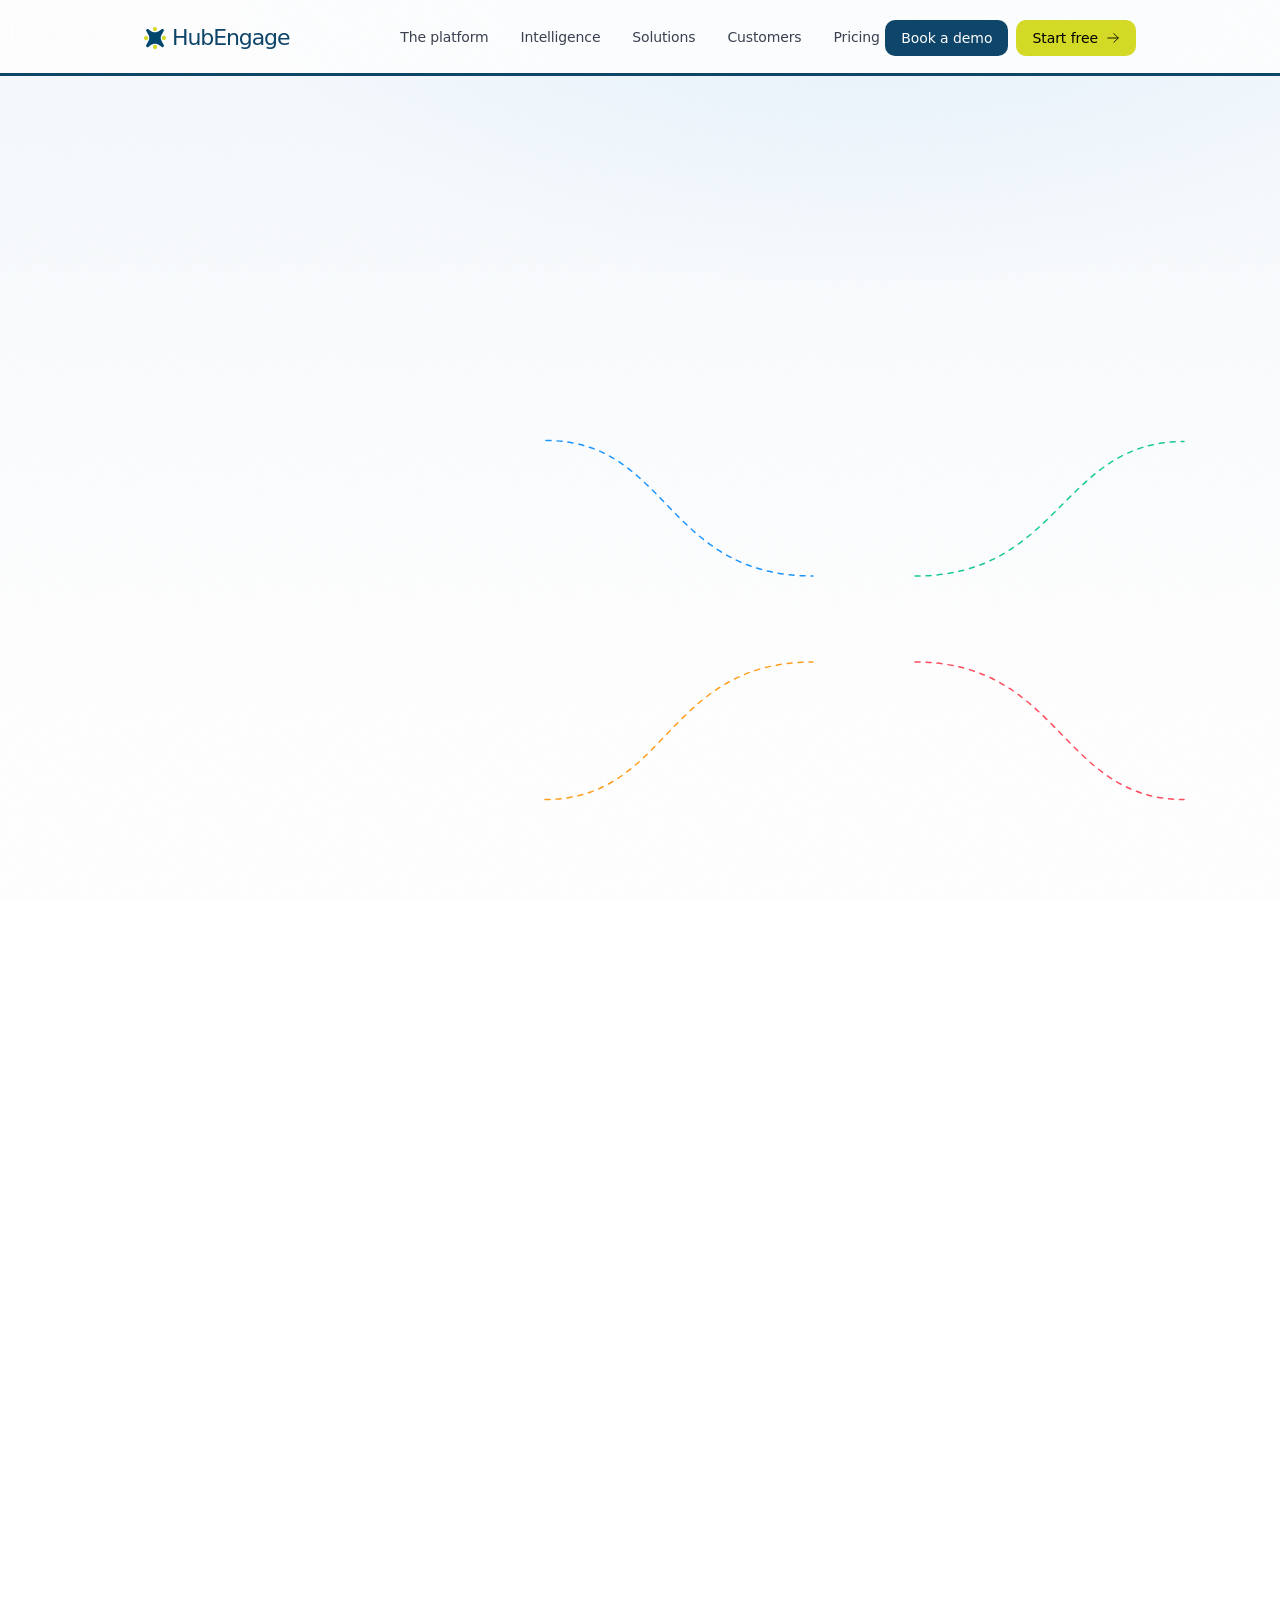
==== footer-a/index.html @ 6bcc64b7 "Make v3 the homepage; footer A/C at /footer-a and /footer-c; concept chooser moved to /concepts Co-A" ====
<!doctype html>
<html lang="en">
<head><script>document.documentElement.classList.add(innerWidth<1100||matchMedia('(prefers-reduced-motion: reduce)').matches?'narrow':'wide')</script>
<meta charset="utf-8">
<meta name="viewport" content="width=device-width, initial-scale=1">
<title>HubEngage | The workforce OS for frontline and distributed teams</title><meta name="description" content="One app for every frontline and office employee: communications, operations, knowledge and engagement, with HubEngage Intelligence doing the busywork. Free for up to 50 people."><meta property="og:title" content="HubEngage | The workforce OS for frontline and distributed teams"><meta property="og:description" content="Run and engage your workforce from one intelligent platform. Free for up to 50 people."><meta property="og:type" content="website"><meta name="theme-color" content="#0E456A">
<style>
:root{--ez:cubic-bezier(.2,.7,.15,1);--ink:#171a21;--mut:rgba(24,24,24,.5)}
*,*::before,*::after{box-sizing:border-box}
html{scroll-padding-top:0}
html.lenis,html.lenis body{height:auto}
.lenis.lenis-stopped{overflow:hidden}
body{margin:0;background:#fff;color:#000;font-family:Inter,system-ui,-apple-system,"Segoe UI",sans-serif;-webkit-font-smoothing:antialiased;overflow-x:clip}
img{display:block}a{color:inherit;text-decoration:none}button{font:inherit;color:inherit;border:0;background:none;cursor:pointer;padding:0}
p,h1,h2,h3,h4{margin:0}
.page{width:1728px;transform-origin:0 0;position:relative}
.sec{position:relative;width:1728px;overflow:hidden}
.abs{position:absolute}
.row{display:flex;align-items:center}.g10{gap:10px}
.flowsec{display:flex;flex-direction:column;align-items:center}
.cstack{display:flex;flex-direction:column;align-items:center;text-align:center;gap:20px}
.h60{font-size:60px;line-height:1.2;font-weight:500;letter-spacing:0}
.h48{font-size:48px;line-height:1.2;font-weight:500;text-align:center}
.h36{font-size:36px;line-height:1.2;font-weight:500;color:var(--ink)}
.h32{font-size:32px;line-height:1.2;font-weight:500;color:#fff}
.h24{font-size:24px;line-height:1.2;font-weight:500;color:var(--ink)}
.b16{font-size:16px;line-height:1.5}
.mut{color:var(--mut)}
.chip{display:inline-flex;align-items:center;gap:8px;height:28px;padding:4px 14px;border-radius:100px;background:#fff;border:.5px solid #dedede;font-size:16px;font-weight:500;line-height:1.2;color:#0079fb;white-space:nowrap}
.btn-lime{display:inline-flex;align-items:center;gap:8px;padding:10px 14px;border-radius:10px;font-size:16px;line-height:1.5;color:#000;background-image:linear-gradient(116.77deg,#d5db26 21.13%,#edf092 52.14%,#d5db26 124.01%);background-size:200% 100%;background-position:0 0;transition:background-position .6s var(--ez),transform .3s var(--ez),box-shadow .3s}
.btn-lime:hover{background-position:100% 0;transform:translateY(-2px);box-shadow:0 10px 24px rgba(160,165,0,.28)}
.btn-lime img{transition:transform .35s var(--ez)}.btn-lime:hover img,.btn-blue:hover img{transform:translateX(4px)}
.btn-ghost{display:inline-flex;align-items:center;justify-content:center;padding:10px 14px;border-radius:10px;border:.5px solid #0079fb;color:#0079fb;font-size:16px;line-height:1.5;background-image:linear-gradient(233deg,rgba(161,206,255,.1) 3.27%,rgba(0,121,251,.1) 51.23%,rgba(161,206,255,.1) 144.96%),linear-gradient(#fff,#fff);transition:transform .3s var(--ez),box-shadow .3s}
.btn-ghost:hover{transform:translateY(-2px);box-shadow:0 10px 24px rgba(0,121,251,.15)}
.btn-blue{display:inline-flex;align-items:center;gap:8px;padding:10px 14px;border-radius:10px;color:#fff;font-size:16px;line-height:1.5;background-image:linear-gradient(220.97deg,#a1ceff 3.27%,#0079fb 51.23%,#a1ceff 144.96%);background-size:160% 160%;transition:background-position .6s var(--ez),transform .3s var(--ez)}
.btn-blue:hover{background-position:100% 0;transform:translateY(-2px)}
.btn-ghost2{display:inline-flex;align-items:center;justify-content:center;padding:10px 14px;border-radius:10px;border:.5px solid #0079fb;color:#2157f5;font-size:16px;line-height:1;background-image:linear-gradient(223deg,rgba(161,206,255,.1) 3.27%,rgba(0,121,251,.1) 51.23%,rgba(161,206,255,.1) 144.96%),linear-gradient(#fff,#fff);transition:transform .3s var(--ez)}
.btn-ghost2:hover{transform:translateY(-2px)}
/* nav */
.nav{position:fixed;left:0;top:0;width:1728px;height:104px;display:flex;align-items:center;justify-content:space-between;padding:30px 40px;border-bottom:.5px solid rgba(0,0,0,.5);z-index:100;transition:background .4s,backdrop-filter .4s,height .4s var(--ez),padding .4s var(--ez)}
.nav.scrolled{background:rgba(251,252,253,.82);backdrop-filter:blur(14px);-webkit-backdrop-filter:blur(14px);height:84px;padding:20px 40px;border-bottom-color:rgba(0,0,0,.12)}
.brand{display:flex;align-items:center;gap:5.1px;width:204px}.brand span{font-size:30.588px;font-weight:500;letter-spacing:-1.53px;line-height:1}
.navlinks{display:flex;gap:40px;font-size:16px;font-weight:500;line-height:1.2;color:#181818}
.navlinks a{position:relative}.navlinks a::after{content:"";position:absolute;left:0;right:0;bottom:-6px;height:1.5px;background:#0079fb;transform:scaleX(0);transform-origin:right;transition:transform .4s var(--ez)}
.navlinks a:hover::after{transform:scaleX(1);transform-origin:left}
.navbtns{display:flex;gap:10px}
.navbtns .btn-ghost{background-image:linear-gradient(245deg,rgba(161,206,255,.1) 3.27%,rgba(0,121,251,.1) 51.23%,rgba(161,206,255,.1) 144.96%),linear-gradient(#fff,#fff)}
/* hero */
.hero-copy{position:absolute;left:50%;top:160px;width:981px;transform:translateX(calc(-50% + .5px));display:flex;flex-direction:column;align-items:center;text-align:center;gap:10px}
.hero-copy .h60{margin-top:30px;width:981px}
.hero-copy .b16{margin-top:10px}
.hc{position:absolute;width:175.157px;height:213.736px;display:flex;align-items:center;justify-content:center;will-change:transform}
.hc.tw{display:flex}
.hc>*{transform:rotate(var(--r))}
.pcard{position:relative;width:168px;height:208px;border-radius:20px;overflow:hidden;box-shadow:0 14px 34px rgba(20,40,80,.12)}
.pcard .cover{position:absolute;inset:0;width:100%;height:100%;object-fit:cover}
.pcard.cut img{position:absolute;bottom:0;max-width:none}
.hc:not(.pw):not(.tw){width:auto;height:auto}
.hc:not(.pw):not(.tw)>*{transform:none}
.tcard{position:relative;display:flex;align-items:center;gap:9.994px;padding:10px 16px 10px 10px;border-radius:14px;background:#fff;border:1px solid #efefef;box-shadow:0 10px 24px rgba(20,40,80,.06);white-space:nowrap}
.ti{width:36px;height:36px;border-radius:10px;display:grid;place-items:center;flex:none}.ti.big{width:41.93px;height:41.92px;border-radius:11.65px}
.tt{display:flex;flex-direction:column;gap:10px;line-height:1}.tt b{font-size:14px;font-weight:400;color:#171a21}.tt small{font-size:12px;color:#5f6878}
.ell{opacity:.95}
/* hero load + float */
.hc{opacity:0;translate:0 60px}
.loaded .hc{opacity:1;translate:0 0;transition:opacity .9s var(--ez) calc(.35s + var(--i)*.06s),translate 1.1s var(--ez) calc(.35s + var(--i)*.06s)}
.hc>*{animation:bob 6s ease-in-out infinite;animation-delay:calc(var(--i)*-.7s)}
@keyframes bob{50%{translate:0 -8px}}
[data-anim="stagger"]>*{opacity:0;translate:0 26px;transition:opacity .9s var(--ez),translate .9s var(--ez)}
[data-anim="stagger"].in>*{opacity:1;translate:0 0}
[data-anim="stagger"].in>*:nth-child(2){transition-delay:.08s}[data-anim="stagger"].in>*:nth-child(3){transition-delay:.16s}[data-anim="stagger"].in>*:nth-child(4){transition-delay:.24s}
[data-anim="cards"]>*{opacity:0;translate:0 40px;transition:opacity .9s var(--ez),translate .9s var(--ez),transform .45s var(--ez),box-shadow .45s}
[data-anim="cards"].in>*{opacity:1;translate:0 0}
[data-anim="cards"].in>*:nth-child(2){transition-delay:.08s,.08s,0s,0s}[data-anim="cards"].in>*:nth-child(3){transition-delay:.16s,.16s,0s,0s}[data-anim="cards"].in>*:nth-child(4){transition-delay:.24s,.24s,0s,0s}
/* connect */
.ctr-copy{position:absolute;left:50%;transform:translateX(-50%);display:flex;flex-direction:column;align-items:center;text-align:center;gap:20px}
.ctr-copy .chip{font-weight:400}
.plines{position:absolute;inset:0;overflow:visible}
.pl{fill:none;stroke-width:1.5;stroke-dasharray:5 6;stroke-linecap:round;opacity:0;transition:opacity .6s}
#pillars.in .pl{opacity:.9;animation:flow 1.2s linear infinite}
@keyframes flow{to{stroke-dashoffset:-22}}
.core{position:absolute;opacity:0;transform:scale(.6) rotate(-120deg);transition:opacity .8s var(--ez),transform 1.4s var(--ez)}
#pillars.in .core{opacity:1;transform:none}
.core::after{content:"";position:absolute;left:50%;top:50%;width:150px;height:150px;margin:-75px;border-radius:32px;box-shadow:0 0 0 0 rgba(0,121,251,.35);animation:ping 2.6s ease-out infinite 1.4s}
@keyframes ping{0%{box-shadow:0 0 0 0 rgba(0,121,251,.35)}100%{box-shadow:0 0 0 60px rgba(0,121,251,0)}}
.pill-row{position:absolute;display:flex;align-items:center;opacity:0;transition:opacity .8s var(--ez),transform 1s var(--ez)}
.pill-row[data-side="l"]{transform:translateX(160px) scale(.9)}.pill-row[data-side="r"]{transform:translateX(-160px) scale(.9)}
#pillars.in .pill-row{opacity:1;transform:none}
#pillars.in .pill-row:nth-of-type(2){transition-delay:.5s}#pillars.in .pill-row:nth-of-type(3){transition-delay:.6s}#pillars.in .pill-row:nth-of-type(4){transition-delay:.7s}#pillars.in .pill-row:nth-of-type(5){transition-delay:.8s}
.pcard2{width:400px;display:flex;gap:20px;align-items:center;padding:20px;border-radius:20px;background:#fff;border:1px solid;transition:transform .4s var(--ez),box-shadow .4s}
.pcard2:hover{transform:translateY(-4px);box-shadow:0 18px 40px rgba(20,40,80,.1)}
.pi{width:64px;height:64px;border-radius:17.78px;display:grid;place-items:center;flex:none}
.ptx{display:flex;flex-direction:column;gap:10px}.ptx b{font-size:24px;font-weight:500;line-height:1.2;color:#000}.ptx small{font-size:16px;line-height:1.5;color:var(--mut)}
.tab{display:block;width:2px;height:13px;border-radius:0 10px 10px 0}.tab.l{border-radius:10px 0 0 10px}
/* logos */
.trust-t{text-align:center;font-family:Inter,sans-serif;font-size:15px;line-height:22.5px;color:#5f6878}
.lmask{position:absolute;left:0;top:51px;width:1728px;height:48px;-webkit-mask-size:100% 48px;mask-size:100% 48px;-webkit-mask-repeat:no-repeat;mask-repeat:no-repeat;overflow:hidden}
.ltrack{display:flex;width:max-content;animation:mq 50s linear infinite}
.lmask:hover .ltrack{animation-play-state:paused}
.lset{display:flex;align-items:center;gap:80px;padding-right:80px;height:48px}
.lset>img{flex:none;max-width:none;transition:transform .3s,filter .3s}
.lset>*:hover{transform:scale(1.06)}
.utz,.mtrx{position:relative;flex:none;overflow:hidden}.utz{width:48px;height:48px}.mtrx{width:134.59px;height:32px}
.utz img,.mtrx img{position:absolute;width:auto;height:auto;max-width:none}
@keyframes mq{to{transform:translateX(-50%)}}
/* problems */
.probrow{display:flex;gap:10px;width:1648px;align-items:stretch}
.prob{flex:1 0 0;min-width:0;display:flex;flex-direction:column;gap:20px;padding:20px;border-radius:20px;border:.5px solid;overflow:hidden;background:#fff}
.prob:hover{transform:translateY(-6px);box-shadow:0 22px 44px rgba(20,40,80,.1)}
.ptop{display:flex;justify-content:space-between;align-items:center}
.pav{position:relative;width:32px;height:32px;border-radius:16px;overflow:hidden;background:#e9f5b8;box-shadow:0 0 0 1.6px #fff;flex:none}.pav img{position:absolute;max-width:none}
.hubtag{padding:4px 14px;border-radius:10px;font-size:16px;line-height:1.5}
.pq{margin-top:20px;font-size:24px;line-height:1.2;font-weight:500;color:#171a21;white-space:nowrap;overflow:hidden;text-overflow:ellipsis}
.pline{border:0;border-top:.5px solid #d9d9d9;margin:0;width:100%}
.ptoday{display:flex;flex-direction:column;gap:10px;padding:0 10px;opacity:.5}
.ptoday b,.pwith b{font-size:16px;line-height:1.2;font-weight:500}
.ptoday s{font-size:12px;line-height:1.5;color:var(--mut);text-decoration:none;background:linear-gradient(currentColor,currentColor) 0 55%/0% 1px no-repeat;transition:background-size .9s var(--ez) .6s}
.in .prob .ptoday s{background-size:100% 1px}
.pwith{display:flex;flex-direction:column;gap:10px;padding:10px;border-radius:10px;transform:translateY(10px);opacity:.6;transition:transform .8s var(--ez) .9s,opacity .8s .9s}
.in .prob .pwith{transform:none;opacity:1}
.pwith span{font-size:12px;line-height:1.5}
/* platform */
.phead{display:flex;flex-direction:column;align-items:flex-start;gap:0;height:146px;justify-content:center;width:1648px}
.htabs{display:flex;gap:10px;width:1648px;margin-top:40px}
.htab{flex:1 0 0;display:flex;flex-direction:column;align-items:flex-start;gap:10px;padding:14px;border-radius:10px;background:#fff;border:.5px solid rgba(144,151,166,.5);text-align:left;position:relative;transition:border-color .4s,box-shadow .4s,transform .3s var(--ez)}
.htab:hover{transform:translateY(-2px)}
.htab.on{border-color:var(--c);box-shadow:0 10px 26px rgba(20,40,80,.06)}
.htab .hti{position:absolute;left:14px;top:25px;width:34px;height:34px;border-radius:10px;background:#9097a6;opacity:.35;display:grid;place-items:center;transition:background .4s,opacity .4s}
.htab.on .hti{background:var(--c);opacity:1}
.htt{display:flex;flex-direction:column;gap:8px;margin-left:58px}.htt b{font-size:24px;font-weight:500;line-height:1.2;color:#171a21}.htt small{font-size:16px;font-weight:500;line-height:1.2;color:#9097a6}
.htab.on small{color:#5f6878}
.hbar{display:block;width:100%;height:3px;border-radius:2px;background:#e4e9f0;overflow:hidden}.hbar i{display:block;height:100%;width:0;background:var(--c);border-radius:2px}
.hpanels{position:relative;width:1648px;height:646px;margin-top:40px}
.hpanel{position:absolute;inset:0;display:flex;align-items:center;padding:0 60px;opacity:0;visibility:hidden;transition:opacity .6s var(--ez),visibility 0s .6s}
.hpanel.on{opacity:1;visibility:visible;transition-delay:0s}
.hleft{flex:1 0 0;display:flex;flex-direction:column;gap:20px;align-items:flex-start}
.hpanel.on .hleft>*{animation:up .7s var(--ez) both}.hpanel.on .hleft>*:nth-child(2){animation-delay:.05s}.hpanel.on .hleft>*:nth-child(3){animation-delay:.1s}.hpanel.on .hleft>*:nth-child(4){animation-delay:.15s}.hpanel.on .hleft>*:nth-child(5){animation-delay:.2s}.hpanel.on .hleft>*:nth-child(6){animation-delay:.25s}
@keyframes up{from{opacity:0;transform:translateY(16px)}}
.hbig{width:56px;height:56px;border-radius:16px;display:grid;place-items:center}
.hpills{display:flex;flex-wrap:wrap;gap:10px;padding:5px 0;width:100%}
.hpills span{padding:6px 12px;border-radius:30px;background:var(--pb,#e3f3fe);color:var(--pc,#307cb5);font-size:16px;line-height:1.5}
.hpills.white span{background:#fff;color:#1faf5a}
.hstat{display:flex;align-items:baseline;gap:10px;padding-top:10.7px}.hstat b{font-size:36px;font-weight:500;line-height:1.2;color:#171a21}.hstat b+b{margin-left:-10px}.hstat span{font-size:16px;color:#5f6878}
.hright{position:relative;width:780px;height:646px;border-radius:24px;background:#ebf6fe;display:flex;align-items:center;justify-content:center;padding:22px}
.hpanel.on .sched{animation:rise .8s var(--ez) both .1s}
@keyframes rise{from{opacity:0;transform:translateY(24px) scale(.98)}}
.sched{position:relative;width:722px;height:494px;border-radius:20px;background:#fff;box-shadow:0 0 0 1px #e6e8ef,0 30px 80px rgba(16,26,77,.14);overflow:hidden;font-family:Inter,sans-serif}
.sh-top{position:absolute;left:20.9px;right:20.9px;top:20.9px;display:flex;justify-content:space-between;align-items:center}
.sh-top b{font-size:15.2px;font-weight:500;color:#181818}.sh-top span{display:flex;gap:5.7px}
.sh-top em,.sched em{font-style:normal;font-size:10.5px;font-weight:500;line-height:14.1px;padding:2px 9.5px 2.8px;border-radius:20px}
.sh-days{position:absolute;left:20.9px;right:20.9px;top:59.57px;height:15px;font-size:10.5px;font-weight:500;color:#6b7080}
.sh-days span{position:absolute;top:0}
.sh-rows{position:absolute;left:20.9px;right:20.9px;top:86.12px;display:flex;flex-direction:column;gap:5.7px}
.sh-row{position:relative;height:30.4px}
.who{position:absolute;left:3.8px;top:2.85px;display:flex;align-items:center;gap:7.6px;font-size:11.4px;font-weight:500;color:#181818}
.wav{position:relative;width:22.8px;height:22.8px;border-radius:11.4px;overflow:hidden;background:#e6ecff;box-shadow:0 0 0 2px #fff;flex:none}.wav img{position:absolute;max-width:none}
.wav.big{width:34px;height:34px;border-radius:17px}
.sh-row i{position:absolute;top:.95px;height:28.5px;display:flex;align-items:center;padding:0 8.55px 0 8.4px;font-style:normal;font-size:10.5px;font-weight:500;color:#1c49d8;background:rgba(33,87,245,.12);border-left:3px solid #3aa6f5;border-radius:8px;transform-origin:left;transition:transform .7s var(--ez),opacity .5s}
.sh-row i.open{background:rgba(255,122,47,.07);border:1px dashed #ff7a2f;color:#ff7a2f;padding:0 8.5px}
.sh-row i.leave{background:#f4f5f9;border-left-color:#c9ccd6;color:#6b7080}
.hpanel.on .sh-row i{animation:grow .7s var(--ez) both}
.hpanel.on .sh-row:nth-child(2) i{animation-delay:.08s}.hpanel.on .sh-row:nth-child(3) i{animation-delay:.16s}.hpanel.on .sh-row:nth-child(4) i{animation-delay:.24s}.hpanel.on .sh-row:nth-child(5) i{animation-delay:.32s}
@keyframes grow{from{transform:scaleX(0);opacity:0}}
.sh-row i.open{animation:grow .7s var(--ez) both .2s,blink 1.6s ease-in-out infinite 1s!important}
@keyframes blink{50%{background:rgba(255,122,47,.18)}}
.sh-bottom{position:absolute;left:21px;right:21px;top:283px;bottom:15px;display:grid;grid-template-columns:1.25fr 1fr;gap:14px}
.sug{position:relative;border-radius:14px;padding:13.3px 15.2px;background:linear-gradient(143.57deg,#2f96e8 0%,#3aa6f5 50%);color:#fff;overflow:hidden}
.sug::after{content:"";position:absolute;right:-60px;top:-60px;width:180px;height:180px;border-radius:50%;background:radial-gradient(circle,rgba(213,219,38,.45),transparent 70%);animation:glow 4s ease-in-out infinite}
@keyframes glow{50%{transform:translate(-20px,20px) scale(1.2)}}
.sug-t{display:flex;align-items:center;gap:5.7px;font-size:11.4px;font-weight:500;line-height:15.39px;color:#d5db26}
.sug-b{margin-top:8.7px;font-size:13.3px;font-weight:500;line-height:17.29px;letter-spacing:-.133px;white-space:nowrap}
.sug-btn{display:inline-flex;margin-top:9.65px;padding:6px 14px;border-radius:10px;font-family:Inter,sans-serif;font-size:12px;line-height:1.5;color:#000;background-image:linear-gradient(119.8deg,#d5db26 21.13%,#edf092 52.14%,#d5db26 124.01%)}
.tasks{border-radius:14px;box-shadow:inset 0 0 0 1px #e6e8ef;padding:11.4px 13.3px;display:flex;flex-direction:column;gap:7.3px}
.tasks>p{font-size:11.4px;line-height:15.39px;color:#6b7080;margin-bottom:0}
.tk{display:flex;align-items:center;gap:9.5px;background:#f7f8fb;border-radius:12px;padding:8.6px 11.4px 9.6px;font-size:11.4px;line-height:15.39px;color:#181818}
.tk+.tk{margin-top:5.7px}
.tk.done s{color:#6b7080}
.tcb{width:15.2px;height:15.2px;border-radius:5px;background:#2f96e8;display:grid;place-items:center;flex:none}.tcb.off{background:none;box-shadow:inset 0 0 0 1.5px #c9ccd6}
.ftoast{position:absolute;left:-80px;bottom:101.75px;display:flex;align-items:center;gap:12px;padding:12px 18px 12px 12px;border-radius:16px;background:#fff;box-shadow:0 0 0 1px #e6e8ef,0 18px 40px rgba(16,26,77,.16);font-family:Inter,sans-serif;z-index:3;animation:bob 5s ease-in-out infinite}
.hpanel.on .ftoast{animation:pop .7s var(--ez) both .5s,bob 5s ease-in-out infinite 1.2s}
@keyframes pop{from{opacity:0;transform:translateY(16px) scale(.9)}}
.fav{position:relative;width:40px;height:40px;border-radius:20px;overflow:hidden;background:#eef3f8;box-shadow:0 0 0 2px #fff;flex:none}.fav img{position:absolute;max-width:none}
.ftoast b{display:block;font-size:14px;font-weight:500;line-height:21px;letter-spacing:-.14px;color:#181818}.ftoast small{display:flex;align-items:center;gap:6px;margin-top:3px;font-size:11.5px;line-height:17.25px;color:#6b7080;min-width:156px}.ftoast small i{width:6px;height:6px;border-radius:2px;background:#3aa6f5}
/* mock extras */
.sched.m{padding:20.9px}.sched.m .sh-top{position:static;margin-bottom:14px}
.mgrid2{display:grid;grid-template-columns:1.25fr 1fr;gap:14px;height:calc(100% - 38px)}
.mcol{display:flex;flex-direction:column;gap:8px;min-width:0}
.mlab{font-size:11px;color:#6b7080;margin-top:4px}.mnote{font-size:11px;color:#6b7080}
.mchips{display:flex;flex-wrap:wrap;gap:6px}.mchips span{font-size:11.5px;padding:5px 10px;border-radius:8px;background:#f4f5f9;color:#3a3f4b}.mchips span.on{background:#181818;color:#fff}
.mchips.tg span.on{background:#e7f7ee;color:#128a45}
.mbox{border-radius:12px;box-shadow:inset 0 0 0 1px #e6e8ef;padding:12px;font-size:12px}.mbox b{font-size:13.5px;font-weight:500}.mbox p{margin:6px 0 8px;color:#3a3f4b;line-height:1.45}
.mai{font-size:11px;color:#2f96e8;background:#eef2ff;padding:5px 9px;border-radius:7px;display:inline-block}
.mphone{flex:1;border-radius:22px;background:#15171c;padding:8px}.mphone>p{color:#fff;opacity:.6;font-size:10px;padding:2px 10px 6px}
.mphone>div{background:#fff;border-radius:16px;padding:14px;display:flex;flex-direction:column;gap:8px;font-size:12px;height:calc(100% - 24px)}.mphone>div b{font-size:14.5px;font-weight:500}.mphone>div span{color:#6b7080}.mphone em{align-self:flex-start}
.mphone i{margin-top:auto;text-align:center;font-style:normal;background:#1faf5a;color:#fff;border-radius:10px;padding:9px;font-weight:500}
.mstats{display:flex;gap:18px;border-radius:12px;box-shadow:inset 0 0 0 1px #e6e8ef;padding:12px 14px}.mstats b{display:block;font-size:20px;font-weight:500}.mstats small{font-size:11px;color:#6b7080}
.msearch{display:flex;align-items:center;height:48px;border-radius:14px;box-shadow:inset 0 0 0 1.5px #ff7a2f,0 0 0 5px rgba(255,122,47,.12);padding:0 16px;font-size:15px;margin-bottom:14px}
.msearch::before{content:"⌕";margin-right:10px;color:#6b7080;font-size:18px}
.msteps{margin:8px 0 10px;padding-left:18px;font-size:12px;line-height:1.7}
.msrc{display:flex;gap:6px;flex-wrap:wrap}.msrc span{font-size:10.5px;background:rgba(255,255,255,.18);border-radius:6px;padding:3px 8px}
.mbar{height:7px;border-radius:4px;background:#eef1f5;overflow:hidden;margin:4px 0 6px}.mbar i{display:block;height:100%;background:#ff7a2f;border-radius:4px}
.mcard{border-radius:14px;box-shadow:inset 0 0 0 1px #e6e8ef;padding:12px 14px}
.pbar2{display:grid;grid-template-columns:96px 1fr 32px;align-items:center;gap:8px;font-size:11.5px;margin-top:8px}.pbar2 i{height:9px;border-radius:5px;background:#f4f5f9;overflow:hidden}.pbar2 b{display:block;height:100%;width:var(--w);border-radius:5px}
.hpanel.on .pbar2 b{animation:growx 1s var(--ez) both .3s}@keyframes growx{from{width:0}}
.pbar2 em{font-style:normal;text-align:right;font-weight:500}
.maip{margin-top:10px;font-size:11px;background:#f1ecff;color:#5b3cc4;border-radius:8px;padding:7px 9px}
.mlb{display:flex;align-items:center;gap:8px;font-size:12px;padding:5px 0}.mlb>span:first-child{width:14px;color:#6b7080}.mlb b{margin-left:auto;font-weight:500}
.mpost{display:flex;gap:10px;font-size:12px;background:#f7f8fb;border-radius:14px;padding:12px}.mpost b{font-weight:500}.mpost p{margin:4px 0 6px;color:#3a3f4b;line-height:1.45}.mpost em{font-style:normal;font-size:11px;color:#6b7080}
/* day timeline */
.pinwrap{position:relative;width:1728px}
.pinned{position:sticky;top:0;overflow:hidden}
.dtl-vp{position:absolute;left:88px;top:488px;width:1552px;height:331px;overflow:visible}
.dtl{position:absolute;left:0;top:0;display:flex;gap:24px;will-change:transform}
.dline{position:absolute;left:32px;top:277px;width:2968px;height:1px;background:#d5dee8;border-radius:2px}
.dline i{position:absolute;left:0;top:-.5px;height:2px;width:0;background:#3aa6f5;border-radius:2px}
.dit{display:flex;flex-direction:column;gap:22px;align-items:flex-start;flex:none}
.dcard{position:relative;width:480px;display:flex;flex-direction:column;gap:20px;padding:20px;border-radius:16px;background:#fff;filter:drop-shadow(0 1px 1px rgba(20,40,80,.04)) drop-shadow(0 12px 14px rgba(20,40,80,.06));opacity:.45;transform:translateY(10px) scale(.98);transition:opacity .6s var(--ez),transform .6s var(--ez)}
.dit.on .dcard{opacity:1;transform:none}
.dcard::after{content:"";position:absolute;left:27px;bottom:-7px;width:14px;height:14px;background:#fff;transform:rotate(45deg);box-shadow:-1px 1px 0 rgba(20,40,80,.04)}
.dhub{display:flex;align-items:center;gap:6px;font-size:16px;line-height:1.5;color:var(--c)}.dhub i{width:7px;height:7px;border-radius:3.5px;background:var(--c)}
.dcard .h24{margin-top:-10px}
.ddesc{font-size:16px;font-weight:500;line-height:1.2;color:#5f6878}
.dfoot{display:flex;flex-wrap:wrap;align-items:flex-start;border-top:1px solid #e4e9f0;padding-top:20px}
.dch{display:inline-flex;align-items:center;gap:4px;padding:8px;border-radius:8px;font-size:12px;line-height:1.5;white-space:nowrap}
.dch.ok{background:#e7f7ee;color:#128a45}
.dch em{font-style:normal;font-family:Inter,sans-serif;font-size:11px;line-height:13.2px;color:#5f6878}
.davs{display:flex}.dav{position:relative;width:30px;height:30px;border-radius:15px;overflow:hidden;background:#fff;box-shadow:0 0 0 2px #fff;margin-right:-8px;flex:none}.dav.last{margin-right:0}.dav img{position:absolute;max-width:none}
.dprog{display:flex;flex-direction:column;gap:7.5px;padding-top:4.5px;min-width:160px}.dprog small{font-size:12px;line-height:1.5;color:#5f6878}
.dbar{display:block;height:6px;border-radius:3px;background:#eef1f5;overflow:hidden}.dbar i{display:block;height:100%;width:0;background:#ff7a2f;border-radius:3px;transition:width 1.2s var(--ez) .3s}
.dit.on .dbar i{width:var(--w)}
.dnode{width:70px;display:flex;flex-direction:column;align-items:center;gap:12px}
.dnode span{width:40px;height:40px;border-radius:20px;display:grid;place-items:center;background:#c4d1df;transition:background .5s,box-shadow .5s,transform .5s var(--ez)}
.dit.on .dnode span{background:var(--c);box-shadow:0 0 0 6px color-mix(in srgb,var(--c) 18%,transparent);transform:scale(1.06)}
.dnode b{font-size:16px;font-weight:500;line-height:1.2;color:#171a21;white-space:nowrap}
/* intelligence */
.isteps{display:flex;align-items:stretch;gap:10px;width:1312px}
.istep{flex:1 0 0;min-width:0;display:flex;flex-direction:column;justify-content:space-between;padding:20px;border-radius:16px;background:#fff;font-family:Inter,sans-serif;box-shadow:0 0 0 1px transparent;transition:box-shadow .5s,transform .5s var(--ez)}
.istep.first{justify-content:flex-start;gap:40px}
.istep.on{box-shadow:0 0 0 1.5px #b7a6f2,0 18px 40px rgba(139,92,246,.18);transform:translateY(-6px)}
.itop{display:flex;flex-direction:column}
.ihead{display:flex;align-items:center;gap:20px}.iic{width:36px;height:36px;border-radius:10.5px;background:#f1ecff;display:grid;place-items:center;transition:background .4s}
.istep.on .iic{background:#8b5cf6}.istep.on .iic img{filter:brightness(0) invert(1)}
.ihead b{font-size:22px;font-weight:500;line-height:33px;letter-spacing:-.44px;color:#171a21}
.itop p{font-size:14.5px;line-height:21.75px;color:#5f6878;white-space:nowrap}
.iex{align-self:flex-start;padding:6px 9px;border-radius:8px;background:#f4f6c8;font-size:14px;font-weight:500;line-height:18.75px;color:#171a21;transition:background .4s,transform .4s var(--ez)}
.iex.wide{align-self:stretch;padding-right:38.16px}
.istep.on .iex{background:#d5db26;transform:scale(1.03)}
.iarr{align-self:center;flex:none;transition:transform .4s var(--ez)}.iarr.on{animation:nudge .8s var(--ez)}
@keyframes nudge{50%{transform:translateX(6px)}}
/* two ways */
.twowrap{position:absolute;left:40px;top:50%;width:1648px;transform:translateY(calc(-50% + .5px));display:flex;flex-direction:column}
.way{position:relative;width:814px;height:600px;border-radius:20px;overflow:hidden}
.cons-orb{position:absolute;width:628.1px;height:628.1px;display:flex;align-items:center;justify-content:center}
.cons-rot{position:relative;width:585.14px;height:585.14px;transform:rotate(-4.38deg)}
.cons-rot>*{position:absolute}
.ring{max-width:none;animation:breathe 6s ease-in-out infinite}.r2{animation-delay:-1.5s}.r3{animation-delay:-3s}.r4{animation-delay:-4.5s}
@keyframes breathe{50%{transform:scale(1.03)}}
.ccore{animation:spin 30s linear infinite}@keyframes spin{to{transform:rotate(360deg)}}
.cchip{display:flex;align-items:center;justify-content:center}
.cchip>span{display:flex;align-items:center;gap:4px;padding:4px 10px;border-radius:100px;background:#fff;border:.5px solid #dedede;font-size:16px;line-height:1.5;white-space:nowrap;transform:rotate(var(--r));animation:bob 5s ease-in-out infinite;animation-delay:var(--d)}
.cchip img{flex:none}
#wcons:hover .cchip>span{animation-duration:2.4s}
.wcopy{position:absolute;left:30px;top:30px;height:540px;display:flex;flex-direction:column;justify-content:space-between;z-index:2}
.wcopy>div{display:flex;flex-direction:column;align-items:flex-start;gap:20px}.wcopy>div:last-child{gap:40px}
.wpill{padding:4px 10px;border-radius:100px;background:#fff;border:.5px solid #dedede;font-size:14px;line-height:1.5;white-space:nowrap}
.orch{position:absolute;max-width:none;animation:float2 7s ease-in-out infinite}
@keyframes float2{50%{transform:translateY(-10px)}}
.way{transition:transform .45s var(--ez),box-shadow .45s}.way:hover{transform:translateY(-6px);box-shadow:0 30px 60px rgba(20,40,80,.16)}
/* teams */
.ttabs{position:relative;display:flex;align-items:flex-start;width:1350px;padding:6px;border-radius:20px;background:#fff}
.tind{position:absolute;left:6px;top:6px;height:52px;width:193.6px;border-radius:20px;background:#e2f5ea;transition:transform .6s var(--ez),width .6s var(--ez)}
.ttb{position:relative;z-index:1;height:52px;display:flex;align-items:center;justify-content:center;gap:10px;font-size:24px;line-height:1.5;color:#525252;transition:color .4s}
.ttb img{display:none}.ttb.on img{display:block}
.ttb.on{color:#1faf5a;font-weight:500}
.tcopy{width:695px;display:flex;flex-direction:column;justify-content:center;align-items:flex-start;text-align:left;gap:40px;padding:20px;border-radius:20px}
.tswap{display:flex;flex-direction:column;gap:40px;width:655px}
.tswap.sw>*{animation:up .6s var(--ez) both}.tswap.sw>*:nth-child(2){animation-delay:.05s}.tswap.sw>*:nth-child(3){animation-delay:.1s}
.tswap .h36{color:#000}
.tp{display:flex;flex-direction:column;gap:10px;font-size:16px;line-height:1.5;color:#7f7f7f}
.timg{position:relative;width:655px;height:655px;border-radius:20px;overflow:hidden}
.tim{position:absolute;inset:0;opacity:0;transform:scale(1.04);transition:opacity .7s var(--ez),transform 1.2s var(--ez)}
.tim.on{opacity:1;transform:none}
.tim img{position:absolute;inset:0;width:100%;height:100%;object-fit:cover;max-width:none}
.tim[data-i="0"] img{inset:auto}
/* industries */
.ihead2{display:flex;flex-direction:column;align-items:flex-start;gap:10px;width:1314px}
.igrid{display:flex;flex-direction:column;gap:20px;width:1314px}
.irow{display:flex;gap:20px;height:440px}
.itile{position:relative;flex:1 0 0;min-width:0;height:100%;border-radius:20px;overflow:hidden;isolation:isolate}
.itile img{position:absolute;inset:0;width:100%;height:100%;object-fit:cover;transition:transform 1.4s var(--ez)}
.itile:hover img{transform:scale(1.06)}
.icap{position:absolute;left:0;right:0;bottom:0;padding:80px 20px 40px;display:flex;flex-direction:column;gap:10px;color:#fff;background:linear-gradient(rgba(10,20,40,0),rgba(10,20,40,.82));transition:padding .5s var(--ez)}
.itile:hover .icap{padding-bottom:52px}
.icap h3{font-size:24px;font-weight:500;line-height:1.2;letter-spacing:-.84px}.icap p{font-size:16px;line-height:1.5;opacity:.9}
/* cta */
.ctab{position:absolute;left:207px;top:0;width:1314px;height:587.8px;border-radius:36px;background:#d5db26;overflow:hidden;display:flex;align-items:center;gap:94px;padding:80px 60px}
.ctagrad{position:absolute;inset:0;background:radial-gradient(586.6px 315.6px at 100% 0%,rgba(255,255,255,.45),rgba(255,255,255,0) 60%);pointer-events:none}
.ctacopy{position:relative;width:526px;display:flex;flex-direction:column;gap:40px}
.ctacopy>div:first-child{display:flex;flex-direction:column;align-items:flex-start;gap:10px}
.cbtn{display:grid;place-items:center;white-space:nowrap;height:48px;padding:0 21.5px;border-radius:12px;background:#fff;color:#171a21;font-family:Inter,sans-serif;font-weight:500;font-size:16px;transition:transform .3s var(--ez),box-shadow .3s}
.cbtn.dark{background:#171a21;color:#fff;width:115.88px}.cbtn:not(.dark){width:143.56px}
.cbtn:hover{transform:translateY(-2px);box-shadow:0 10px 24px rgba(60,60,0,.25)}
.fan{position:relative;width:620px;height:428px;flex:none}
.fanc{position:absolute;width:230px;height:310px;border-radius:22px;overflow:hidden;box-shadow:0 20px 40px rgba(60,60,0,.25);transform:rotate(0deg) translateY(30px);opacity:0;transition:transform 1.1s var(--ez) calc(var(--i)*.06s),opacity .6s calc(var(--i)*.06s)}
.ctab.in .fanc{transform:rotate(var(--r));opacity:1}
.ctab.in .fan:hover .fanc{transform:rotate(calc(var(--r)*1.18)) translateY(-6px)}
.fanc img{position:absolute;max-width:none;height:100%}
/* footer */
.ft{position:absolute;left:0;top:688px;width:1728px;height:478.5px;padding:96px 0 36px;display:flex;flex-direction:column;align-items:center;overflow:hidden;background:radial-gradient(900px 354px at 259px 0,rgba(58,166,245,.35),rgba(58,166,245,0) 60%),radial-gradient(630px 295px at 1641px 478px,rgba(213,219,38,.12),rgba(213,219,38,0) 60%),linear-gradient(180deg,#0f2d57,#0a1e3c);font-family:Inter,sans-serif}
.ftline{position:absolute;left:0;right:0;top:0;height:1px;background:linear-gradient(90deg,rgba(255,255,255,0),rgba(255,255,255,.45),rgba(255,255,255,0))}
.ftin{width:1656px;padding:0 48px;display:flex;flex-direction:column;gap:72px}
.ftgrid{display:grid;grid-template-columns:1.1fr 2fr;gap:60px;height:230px}
.ftbrand{display:flex;flex-direction:column;gap:16px}.ftbrand b{font-family:Inter,sans-serif;font-size:24px;font-weight:500;color:#fff}
.ftlogo{width:36px;height:36px;border-radius:4.5px;background:#fff;display:grid;place-items:center}
.ftbrand>p{width:320px;font-size:16px;line-height:24px;color:#9fb3d1}
.ftform{display:flex;flex-direction:column;gap:10px;padding-top:12px}.ftform label{font-size:14px;font-weight:500;line-height:21px;color:#fff}
.ftform div{display:flex;gap:8px;width:420px}.ftform input{flex:1;height:40px;border-radius:10px;border:1px solid rgba(255,255,255,.18);background:rgba(255,255,255,.06);padding:9px 14px;font:inherit;font-size:16px;color:#fff;outline:none;transition:border-color .3s}
.ftform input:focus{border-color:#d5db26}.ftform input::placeholder{color:#757575}
.ftform button{height:40px;padding:0 16px;border-radius:10px;background:#d5db26;color:#181818;font-size:15px;font-weight:500;transition:transform .3s var(--ez)}.ftform button:hover{transform:translateY(-2px)}
.ftcols{display:flex;gap:24px}.ftcols>div{flex:1;display:flex;flex-direction:column}
.ftcols h4{font-size:14px;font-weight:500;line-height:21px;color:#8fa6c8;margin-bottom:14px}
.ftcols a{font-size:15px;line-height:22.5px;color:#dce6f5;padding:5px 0;transition:color .3s,transform .4s var(--ez)}.ftcols a:hover{color:#fff;transform:translateX(4px)}
.ftbot{display:flex;justify-content:space-between;border-top:1px solid rgba(255,255,255,.1);padding-top:24px;font-size:13px;line-height:19.5px;color:#8fa6c8}.ftbot a:hover{color:#fff}
.tap{animation:tap .45s var(--ez)}@keyframes tap{40%{transform:scale(.95)}}
@media (prefers-reduced-motion:reduce){*,*::before,*::after{animation:none!important;transition:none!important}.hc,[data-anim]>*{opacity:1!important;translate:none!important}.pinwrap{height:auto!important}}
.figma *,.figma *::before,.figma *::after{animation:none!important}.figma .pinwrap{height:auto!important}.figma .pinned{position:relative}
/* ===== soft, elegant motion ===== */
:root{--ez:cubic-bezier(.25,.8,.25,1);--soft:cubic-bezier(.33,1,.68,1)}
[data-anim="stagger"]>*{opacity:0;translate:0 14px;filter:blur(6px);transition:opacity 1.3s var(--soft),translate 1.3s var(--soft),filter 1.3s var(--soft)}
[data-anim="stagger"].in>*{opacity:1;translate:0 0;filter:blur(0)}
[data-anim="stagger"].in>*:nth-child(2){transition-delay:.12s}[data-anim="stagger"].in>*:nth-child(3){transition-delay:.24s}[data-anim="stagger"].in>*:nth-child(4){transition-delay:.36s}
[data-anim="cards"]>*{opacity:0;translate:0 18px;transition:opacity 1.3s var(--soft),translate 1.3s var(--soft),transform .7s var(--soft),box-shadow .7s var(--soft)}
[data-anim="cards"].in>*{opacity:1;translate:0 0}
[data-anim="cards"].in>*:nth-child(2){transition-delay:.1s,.1s,0s,0s}[data-anim="cards"].in>*:nth-child(3){transition-delay:.2s,.2s,0s,0s}[data-anim="cards"].in>*:nth-child(4){transition-delay:.3s,.3s,0s,0s}
.btn-lime,.btn-ghost,.btn-blue,.btn-ghost2,.cbtn{transition:transform .6s var(--soft),box-shadow .6s var(--soft),background-position .9s var(--soft)}
.btn-lime:hover,.btn-ghost:hover,.btn-blue:hover,.btn-ghost2:hover,.cbtn:hover{transform:translateY(-1px)}
.way:hover,.itile:hover .icap,.prob:hover{transform:none}
.way:hover{box-shadow:0 24px 50px rgba(20,40,80,.12)}
.itile img{transition:transform 1.8s var(--soft)}.itile:hover img{transform:scale(1.035)}
.pcard2{transition:transform .7s var(--soft),box-shadow .7s var(--soft),border-color .5s,opacity .5s}
/* ===== one continuous background ===== */
.page{background:
 radial-gradient(1100px 700px at 20% 3%,rgba(58,166,245,.10),transparent 70%),
 radial-gradient(900px 600px at 82% 6%,rgba(213,219,38,.10),transparent 70%),
 radial-gradient(1400px 900px at 50% 22%,rgba(58,166,245,.08),transparent 70%),
 radial-gradient(1200px 800px at 15% 38%,rgba(58,166,245,.07),transparent 70%),
 radial-gradient(1200px 800px at 85% 62%,rgba(58,166,245,.06),transparent 70%),
 radial-gradient(1100px 700px at 20% 80%,rgba(213,219,38,.06),transparent 70%),
 linear-gradient(180deg,#fbfcfd 0%,#f3f8fe 30%,#fbfcfd 55%,#f4f8fe 75%,#fff 100%)}
.sec,.pinned,#hstage{background:transparent}
/* ===== merged hero stage ===== */
#hstage{overflow:hidden}
.hc{will-change:transform,opacity}
.loaded .hc{transition:opacity 1.6s var(--soft) calc(.3s + var(--i)*.07s),translate 1.8s var(--soft) calc(.3s + var(--i)*.07s)}
.hc{translate:0 30px}
#xswap,.xswap{opacity:0;pointer-events:none}
#xswap.live,.xswap.live{pointer-events:auto}
.core,.xlogo{transition:none}
.core{opacity:0}
.pill-row,.xpill{transition:none;cursor:pointer}
.pl{opacity:1!important;animation:none!important}
.phint{display:inline-block;margin-top:6px;font-size:13px;color:#6b7080;letter-spacing:.01em;opacity:.9}
.pbtn:focus-visible,.xpill:focus-visible{outline:2px solid #0079fb;outline-offset:4px;border-radius:20px}
.pbtn .pcard2{position:relative}
.pbtn.sel .pcard2,.xpill.sel{box-shadow:0 22px 48px rgba(20,40,80,.14);transform:translateY(-2px)}
.pbtn.dim .pcard2{opacity:.45}.xpill.dim{filter:opacity(.45)}
.pbtn .pcard2::after,.xpill::after{content:"View problem";position:absolute;right:16px;top:14px;font-size:12px;color:#6b7080;opacity:0;transition:opacity .5s}
.pbtn:hover .pcard2::after,.xpill:hover::after{opacity:1}
.pbtn.sel .pcard2::after,.xpill.sel::after{content:"Close";opacity:1}
/* problem overlay */
.pover{position:absolute;width:404px;z-index:20;pointer-events:none}
.pover .prob{position:absolute;left:0;top:0;width:404px;opacity:0;transform:translateY(12px) scale(.98);filter:blur(6px);transition:opacity .8s var(--soft),transform .8s var(--soft),filter .8s var(--soft);box-shadow:0 30px 70px rgba(20,40,80,.16)}
.pover .prob.on{opacity:1;transform:none;filter:none;pointer-events:auto}
.pover .prob .ptoday s{background-size:100% 1px}
.pover .prob .pwith{transform:none;opacity:1}
.core img,.xlogo img{transition:opacity .8s var(--soft),transform .8s var(--soft)}
.stage-open .core img,.stage-open .xlogo img{opacity:.12;transform:scale(.92)}
/* ===== hubs autoplay ===== */
.hpanel{transition:opacity .9s var(--soft),visibility 0s .9s}
.hpanel.on .hleft>*{animation:upsoft 1.1s var(--soft) both}
.hpanel.on .sched{animation:upsoft 1.2s var(--soft) both .08s}
.hpanel.on .ftoast{animation:upsoft 1.1s var(--soft) both .5s}
.hpanel.on .sh-row i{animation:growsoft 1.1s var(--soft) both}
@keyframes upsoft{from{opacity:0;transform:translateY(10px);filter:blur(4px)}}
@keyframes growsoft{from{transform:scaleX(.2);opacity:0}}
.ftoast{animation:none}
.sh-row i.open{animation:growsoft 1.1s var(--soft) both}
.hbar i{transition:none}
/* ===== timeline: line starts at first point ===== */
.dline{left:35px!important;width:2520px!important}
.dline i{left:0;transition:none}
.dcard{transition:opacity 1s var(--soft),transform 1s var(--soft)}
.dnode span{transition:background .8s var(--soft),box-shadow .8s var(--soft),transform .8s var(--soft)}
.dit.on .dnode span{transform:none}
/* ===== teams: colored tabs ===== */
.ttb{display:flex;align-items:center;gap:10px;color:#525252}
.ttb svg{color:#9aa1ad;transition:color .6s var(--soft)}
.ttb.on{color:var(--c);font-weight:500}.ttb.on svg{color:var(--c)}
.tind{transition:transform .8s var(--soft),width .8s var(--soft),background .8s var(--soft)!important}
.hpills.white span{color:var(--tc,#1faf5a);background:color-mix(in srgb,var(--tc,#1faf5a) 10%,#fff);transition:color .6s,background .6s}
.tswap.sw>*{animation:upsoft 1s var(--soft) both}
.tim{transition:opacity 1.1s var(--soft),transform 1.6s var(--soft)!important}
/* cta fan softer */
.fanc{transition:transform 1.6s var(--soft) calc(var(--i)*.08s),opacity 1s calc(var(--i)*.08s)!important}
.figma *,.figma *::before,.figma *::after{animation:none!important;transition:none!important}
/* ===== round 4 ===== */
:root{--soft:cubic-bezier(.3,.9,.3,1)}
body{overflow-x:clip}
.nav{zoom:var(--z,1)}
/* eyebrow → heading → lead: tighter, proportional */
.cstack{gap:14px!important}
.cstack>.cstack{gap:14px!important}
.phead .row{margin-top:14px!important}
.ctr-copy,.xswap{gap:14px!important}
.ihead2{gap:14px!important}
.h48+.b16,.h48+p{margin-top:2px}
/* hero canvas centred in a screen-tall stage */
#hstage{height:100vh}
.hcv{position:absolute;left:0;width:1728px}
/* real HubEngage logo core */
.lgx{position:relative;width:508px;height:508px}
.lgx .rg{position:absolute;border-radius:50%;border:1px solid rgba(58,130,245,.32)}
.lgx .r1{inset:0}.lgx .r2{inset:58px;border-color:rgba(58,130,245,.26)}.lgx .r3{inset:116px;border-color:rgba(58,130,245,.2);background:radial-gradient(circle,rgba(58,166,245,.16),rgba(58,166,245,0) 70%)}
.lgt{position:absolute;left:50%;top:50%;width:196px;height:196px;margin:-98px;border-radius:46px;display:grid;place-items:center;transition:transform .9s var(--soft),opacity .9s var(--soft)}
.lgt img{width:104px;height:104px}
.lg-color .lgt{background:#fff;box-shadow:0 0 0 1px #e3ecfb,0 30px 80px rgba(33,87,245,.22),0 0 120px rgba(58,166,245,.25)}
.lg-white .lgt{background:linear-gradient(150deg,#5fa9ff 0%,#2f6ff0 100%);box-shadow:0 30px 80px rgba(33,87,245,.35),0 0 120px rgba(58,166,245,.35)}
.lg-white .lgt img{filter:brightness(0) invert(1)}
.stage-open .lgt{opacity:.14;transform:scale(.92)}
.stage-open .lgx .rg{opacity:.4}
/* logos marquee: seamless */
.ltrack{animation:mq 60s linear infinite}
/* hubs */
.hpanel{transition:opacity 1s var(--soft),visibility 0s 1s}
/* timeline: centred, dots above line */
.dstage{display:flex!important;align-items:center;justify-content:center;padding-top:84px;height:100vh}
.dcv{position:relative;width:1728px;height:660px;flex:none}
.dcv>.cstack{margin:0 auto}
.dcv .dtl-vp{top:308px}
.dit{position:relative;z-index:1}
.dline{z-index:0}
.dnode{position:relative;z-index:2}
.dnode span{position:relative;z-index:2;box-shadow:0 0 0 5px #f6f9fe}
.dit.on .dnode span{box-shadow:0 0 0 5px #f6f9fe,0 0 0 10px color-mix(in srgb,var(--c) 16%,transparent)}
.dcard{transition:opacity 1.2s var(--soft),transform 1.2s var(--soft)}
.dcard{transform:translateY(14px) scale(.985)}
.dit.on .dcard{transform:none}
/* two ways: orchestrate art no longer cut */
.orch{transform:translateY(-34px);-webkit-mask-image:linear-gradient(#000 74%,transparent 98%);mask-image:linear-gradient(#000 74%,transparent 98%)}
/* CTA: dealt like playing cards, no hover */
.fanc{transform:translate(var(--sx),var(--sy)) rotate(0deg) scale(.96)!important;opacity:0;transition:transform 1.8s var(--soft) calc(.15s + var(--i)*.11s),opacity .9s var(--soft) calc(.15s + var(--i)*.11s)!important}
.ctab.in .fanc{transform:translate(0,0) rotate(var(--r)) scale(1)!important;opacity:1}
.ctab.in .fan:hover .fanc{transform:translate(0,0) rotate(var(--r)) scale(1)!important}
/* calmer hovers */
.pcard2:hover,.htab:hover,.istep:hover{transform:none!important}
/* modal */
.mdl{position:fixed;inset:0;z-index:999;display:grid;place-items:center;padding:24px;background:rgba(10,20,40,.38);backdrop-filter:blur(6px);-webkit-backdrop-filter:blur(6px);opacity:0;visibility:hidden;transition:opacity .5s var(--soft),visibility 0s .5s;font-family:Inter,system-ui,sans-serif}
.mdl.on{opacity:1;visibility:visible;transition-delay:0s}
.mbx{position:relative;width:min(460px,100%);background:#fff;border-radius:20px;padding:32px;box-shadow:0 40px 100px rgba(10,20,40,.25);transform:translateY(14px) scale(.98);transition:transform .6s var(--soft)}
.mdl.on .mbx{transform:none}
.mbx h3{margin:0 0 6px;font-size:26px;font-weight:500;letter-spacing:-.02em;color:#171a21}
.mbx>p{margin:0 0 22px;font-size:15px;line-height:1.5;color:#5f6878}
.mbx label{display:block;font-size:13px;color:#5f6878;margin:12px 0 6px}
.mbx input,.mbx select{width:100%;height:46px;border-radius:12px;border:1px solid #dfe5ee;padding:0 14px;font:inherit;font-size:15px;color:#171a21;background:#fff;outline:none;transition:border-color .3s}
.mbx input:focus,.mbx select:focus{border-color:#3aa6f5}
.mbx .msub{margin-top:22px;width:100%;height:48px;border:0;border-radius:12px;font:inherit;font-size:16px;cursor:pointer;color:#000;background-image:linear-gradient(116.77deg,#d5db26 21.13%,#edf092 52.14%,#d5db26 124.01%)}
.mbx .mx{position:absolute;right:16px;top:16px;width:34px;height:34px;border-radius:50%;border:0;background:#f2f4f8;cursor:pointer;font-size:18px;color:#5f6878}
.mbx .mok{display:none;text-align:center;padding:12px 0}
.mbx.done form{display:none}.mbx.done .mok{display:block}
.mok b{display:grid;place-items:center;width:56px;height:56px;margin:0 auto 14px;border-radius:50%;background:#e7f7ee;color:#128a45;font-size:26px}
.ftform.done div{display:none}.ftform .fok{display:none;color:#d5db26;font-size:15px;padding-top:6px}.ftform.done .fok{display:block}
/* ===== shared section styles (subtle lavender, integrated) ===== */
.iwrap{width:1440px;margin:0 auto}
.ihd{display:flex;flex-direction:column;gap:14px;align-items:flex-start}
.ihd.c{align-items:center;text-align:center}
.ihd .h48{letter-spacing:-.02em}
.ihd.split{flex-direction:row;justify-content:space-between;align-items:flex-end}.ihd.split>div{display:flex;flex-direction:column;gap:14px;align-items:flex-start}.ihd.split .h48{text-align:left}
.ihd .b16{max-width:520px;font-size:17px}
.iA,.iC{position:relative;isolation:isolate;padding:128px 0!important;height:auto!important;overflow:visible!important}
.iA::before,.iC::before{content:"";position:absolute;left:0;right:0;top:-80px;bottom:-80px;z-index:-1;pointer-events:none;
 background:radial-gradient(900px 420px at 22% 55%,rgba(139,92,246,.10),transparent 70%),radial-gradient(800px 420px at 80% 45%,rgba(58,166,245,.08),transparent 70%),linear-gradient(180deg,rgba(241,237,255,0),#f2eeff 28%,#efeaff 72%,rgba(241,237,255,0));
 -webkit-mask-image:linear-gradient(transparent,#000 22%,#000 78%,transparent);mask-image:linear-gradient(transparent,#000 22%,#000 78%,transparent)}
/* A */
.ava{display:grid;grid-template-columns:repeat(5,1fr);gap:16px;margin-top:80px}
.acard{display:flex;flex-direction:column;gap:14px;padding:28px 26px 26px;border-radius:20px;background:#fff;box-shadow:0 0 0 1px #ece8fb,0 18px 40px rgba(88,64,180,.06)}
.atop{display:flex;justify-content:space-between;align-items:center}.anum{font-size:13px;letter-spacing:.08em;color:#9a96b2}.atop img{opacity:.85}
.acard h3{margin:4px 0 0;font-size:28px;font-weight:500;letter-spacing:-.02em;color:#171a21}
.acard p{margin:0;font-size:17px;line-height:1.5;color:#4b4f5c;flex:1}
.aex{display:flex;align-items:center;gap:10px;margin-top:6px;padding:12px 14px;border-radius:12px;background:#f4f6d4;font-size:15px;line-height:1.35;color:#2b2e10}
.aex i{width:7px;height:7px;border-radius:50%;background:#b4ba12;flex:none}
/* C */
.cols{display:flex;gap:14px;height:400px;margin-top:80px}
.col{position:relative;flex:1 1 0;min-width:0;border-radius:22px;padding:28px;background:rgba(255,255,255,.55);box-shadow:inset 0 0 0 1px #e8e3fb;color:#4b4565;cursor:pointer;overflow:hidden;display:flex;flex-direction:column;justify-content:space-between;transition:flex-grow 1.2s var(--soft),background 1s var(--soft),box-shadow 1s var(--soft)}
.col.on{flex-grow:3.2;background:#fff;color:#171a21;box-shadow:inset 0 0 0 1px #ece8fb,0 24px 54px rgba(88,64,180,.1)}
.cn{font-size:13px;letter-spacing:.08em;color:#9a96b2}
.ct{display:flex;align-items:center;gap:12px}.ct img{opacity:.85}
.ct h3{margin:0;font-size:24px;font-weight:500;letter-spacing:-.02em;white-space:nowrap;transition:font-size 1s var(--soft)}
.col.on .ct h3{font-size:34px}
.cmore{max-height:0;opacity:0;overflow:hidden;transition:max-height 1.1s var(--soft),opacity .9s var(--soft)}
.col.on .cmore{max-height:220px;opacity:1;transition-delay:.3s}
.cmore p{margin:14px 0 0;font-size:19px;line-height:1.5;color:#4b4f5c;max-width:520px}
.cex{display:inline-block;margin-top:18px;padding:12px 16px;border-radius:12px;background:#f0f3c4;font-size:16px;color:#2b2e10}
.cbar{position:absolute;left:28px;right:28px;bottom:16px;height:2px;border-radius:2px;background:#f0edfb;overflow:hidden;opacity:0}.col.on .cbar{opacity:1}.cbar i{display:block;height:100%;width:0;background:#8b5cf6}
/* Teams B */
.tB{padding:128px 0!important;height:auto!important}
.tbar{margin-top:64px}
.tbrow{display:flex;align-items:center;gap:12px;padding:12px 12px 12px 28px;border-radius:20px;background:#eaf4fe}
.tlab{font-size:17px;font-weight:500;margin-right:12px;white-space:nowrap}
.tch{flex:1;display:flex;align-items:center;gap:12px;height:60px;padding:0 16px;border-radius:14px;background:#fff;font-size:16px;color:#3a3f4b;box-shadow:0 0 0 1px transparent;transition:box-shadow .7s var(--soft),color .7s}
.tch span{width:36px;height:36px;border-radius:10px;display:grid;place-items:center;color:var(--c);background:color-mix(in srgb,var(--c) 12%,#fff)}
.tch.on{box-shadow:0 0 0 1.5px var(--c);color:#171a21}
.tgrid{display:grid;grid-template-columns:repeat(3,1fr);gap:20px;margin-top:20px;perspective:1600px}
.fc{height:300px;opacity:0;transform:translateY(24px) scale(.95);transition:opacity 1.1s var(--soft) calc(var(--i)*.1s),transform 1.2s cubic-bezier(.34,1.25,.5,1) calc(var(--i)*.1s),filter .8s var(--soft)}
.tgrid.in .fc{opacity:1;transform:none}
.tgrid.f .fc.off{filter:opacity(.35) saturate(.6)}
.fin{position:relative;width:100%;height:100%;transform-style:preserve-3d;transition:transform 1.2s var(--soft)}
.fc:hover .fin{transform:rotateY(180deg)}
.ff,.fb{position:absolute;inset:0;border-radius:22px;padding:32px;backface-visibility:hidden;-webkit-backface-visibility:hidden;display:flex;flex-direction:column}
.ff{background:#fff;box-shadow:0 0 0 1px #e8edf4}
.fb{background:linear-gradient(150deg,color-mix(in srgb,var(--c) 90%,#fff),var(--c));color:#fff;transform:rotateY(180deg)}
.fic{width:60px;height:60px;border-radius:16px;display:grid;place-items:center;color:var(--c);background:color-mix(in srgb,var(--c) 12%,#fff)}
.fic.sm{width:44px;height:44px;border-radius:12px;background:rgba(255,255,255,.2);color:#fff}
.ff h3{margin:28px 0 0;font-size:24px;font-weight:500;letter-spacing:-.02em}.ff p{margin:10px 0 0;font-size:17px;line-height:1.5;color:#5f6878}
.flm{margin-top:auto;display:inline-flex;gap:8px;font-size:16px;color:#2157f5}.fb .flm{color:#fff}
.fb h4{margin:18px 0 0;font-size:22px;font-weight:500}.fb ul{margin:14px 0 0;padding:0;list-style:none;font-size:17px;line-height:1.9}.fb li::before{content:"✓";margin-right:10px;opacity:.85}
/* ===== round 5 ===== */
/* hero marquee: soft edges, no visible seam */
.mqw{position:absolute;inset:0;-webkit-mask-image:linear-gradient(90deg,transparent 0,#000 10%,#000 90%,transparent 100%);mask-image:linear-gradient(90deg,transparent 0,#000 10%,#000 90%,transparent 100%)}
/* logo: static, no aura; rings tighter so they never touch copy */
.lgx .r1{inset:36px}.lgx .r2{inset:88px}.lgx .r3{inset:138px;background:none}
.lg-color .lgt{box-shadow:0 0 0 1px #e3ecfb,0 16px 40px rgba(33,87,245,.12)!important}
.lg-white .lgt{box-shadow:0 16px 40px rgba(33,87,245,.22)!important}
.phint{display:none!important}
/* logos marquee: no hover */
.lmask:hover .ltrack{animation-play-state:running!important}.lset>*:hover{transform:none!important}
#s-logos{height:auto!important;padding:72px 0 8px}
#s-logos .lmask{position:relative;top:auto;margin-top:28px}
/* one section rhythm: 128 / 128 */
#s-platform,#s-ind,#s-teams,#s-two{height:auto!important;padding-top:128px!important;padding-bottom:128px!important}
.twowrap{position:relative!important;left:auto!important;top:auto!important;transform:none!important;margin:0 auto}
#s-two{display:block}
.ihead2{margin-bottom:0}
/* timeline: top-capped, not floating */
.dstage{align-items:flex-start!important;padding-top:0!important}
/* V2: problem replaces the clicked hub card */
.xpill{display:grid!important}
.xpill>.pface,.xpill>.pprob{grid-area:1/1}
.pface{display:flex;gap:20px;align-items:center;transition:opacity .7s var(--soft),filter .7s var(--soft)}
.pprob{display:flex;flex-direction:column;gap:8px;opacity:0;filter:blur(4px);pointer-events:none;transition:opacity .8s var(--soft),filter .8s var(--soft)}
.xpill.flip .pface{opacity:0;filter:blur(4px)}.xpill.flip .pprob{opacity:1;filter:none;pointer-events:auto}
.pprob .ppr{display:flex;justify-content:space-between;font-size:13px;color:#6b7080}.pprob .ppr em{font-style:normal;color:var(--bc)}
.pprob .ppq{font-size:19px;line-height:1.3;font-weight:500;color:#171a21}
.pprob .ppt{font-size:13px;line-height:1.45;color:#8a8f9c}.pprob .ppt s{text-decoration-color:#b9bec8}
.pprob .ppw{font-size:13.5px;line-height:1.45;color:#3d4250;padding:8px 10px;border-radius:10px;background:color-mix(in srgb,var(--bc) 9%,#fff)}.pprob b{font-weight:500;color:var(--bc)}
.xpill.flip::after{content:"Close"!important;opacity:0!important}
/* ===== round 6 ===== */
.core::after{display:none!important;animation:none!important}
.dstage{display:block!important;padding:0!important}
.dcv{margin:0 auto}
/* toggle button in the card corner (V1 + V2) */
.pbtn .pcard2::after,.xpill::after{content:"+"!important;opacity:1!important;right:14px!important;top:14px!important;width:28px;height:28px;border-radius:50%;display:grid;place-items:center;font-size:18px;line-height:1;color:#6b7080;background:#f2f4f8;transition:transform .6s var(--soft),background .5s,color .5s!important}
.pbtn:hover .pcard2::after,.xpill:hover::after{background:#e8ecf3;color:#171a21}
.pbtn.sel .pcard2::after,.xpill.flip::after{content:"+"!important;transform:rotate(45deg);background:#171a21;color:#fff}
.pbtn .pcard2,.xpill{padding-right:52px!important}
.pprob .ppr em{display:none}
/* intelligence: one step deeper lavender */
.iA::before,.iC::before{background:radial-gradient(900px 420px at 22% 55%,rgba(139,92,246,.16),transparent 70%),radial-gradient(800px 420px at 80% 45%,rgba(99,102,241,.12),transparent 70%),linear-gradient(180deg,rgba(236,230,255,0),#ebe4ff 26%,#e5dcff 74%,rgba(236,230,255,0))!important}
.anum{font-size:15px!important;letter-spacing:.06em;color:#8b86a8!important}.atop img{width:24px!important;height:24px!important;opacity:1!important}
/* C: no text reflow while columns resize */
.col{transition:flex-grow 1.4s cubic-bezier(.45,0,.2,1),background 1s var(--soft),box-shadow 1s var(--soft)!important;will-change:flex-grow}
.cbody{position:absolute;left:28px;bottom:40px;width:490px}
.ct h3{font-size:26px!important;transform-origin:left bottom;transition:transform 1.2s cubic-bezier(.45,0,.2,1)!important}
.col.on .ct h3{transform:scale(1.3)}
.col.on .ct{margin-bottom:6px}
.cmore{display:grid!important;grid-template-rows:0fr;max-height:none!important;opacity:0;overflow:hidden;transition:grid-template-rows 1.2s cubic-bezier(.45,0,.2,1),opacity .6s var(--soft)!important}
.cmore>*{min-height:0}
.cmore{grid-template-columns:1fr}
.col.on .cmore{grid-template-rows:1fr;opacity:1;transition:grid-template-rows 1.2s cubic-bezier(.45,0,.2,1),opacity .9s var(--soft) .45s!important}
.cmore p{max-width:480px}
.cmi{min-height:0;overflow:hidden}
.ct img{width:22px;height:22px}
.cn{font-size:15px!important}
/* ===== round 7 ===== */
.aex{margin-top:22px!important}
.acard p{flex:1}
/* problem text: real strike that hugs the words */
.ptoday s,.pprob .ppt s{background:none!important;text-decoration:line-through;text-decoration-thickness:1px;text-decoration-color:transparent;transition:text-decoration-color 1s var(--soft) .6s}
.in .prob .ptoday s,.pover .prob .ptoday s,.pprob .ppt s{text-decoration-color:rgba(24,24,24,.38)}
.pq{white-space:normal!important;overflow:visible!important}
/* V1: in-card problem swap on the design's pillar cards */
.pcard2{display:grid!important}
.pcard2>.pface,.pcard2>.pprob{grid-area:1/1}
.flip .pface{opacity:0;filter:blur(4px)}
.flip .pprob{opacity:1;filter:none;pointer-events:auto}
/* V2: static pillars */
[data-click="0"] .xpill{cursor:default}
[data-click="0"] .xpill::after{display:none!important}
[data-click="0"] .xpill{padding-right:20px!important}
/* problems section (V2) */
#s-problems .probrow{width:1440px;gap:20px;margin:64px auto 0}
#s-problems .prob{padding:28px;border-radius:24px}
/* solutions grid without links */
.fc{height:248px!important}
/* ===== round 8 ===== */
.ell,.xbg{display:none!important}
.lgt img{transform:rotate(45deg)}
.col{cursor:pointer}
/* ===== round 9 ===== */
/* section colour bands (feathered so they blend) */
.band{position:relative;isolation:isolate}
.band::before{content:"";position:absolute;inset:0;z-index:-1;pointer-events:none;-webkit-mask-image:linear-gradient(transparent,#000 20%,#000 80%,transparent);mask-image:linear-gradient(transparent,#000 20%,#000 80%,transparent)}
.band-blue::before{background:radial-gradient(900px 420px at 20% 50%,rgba(58,166,245,.10),transparent 70%),linear-gradient(180deg,rgba(234,244,254,0),#eaf4fe 30%,#e6f1fd 70%,rgba(234,244,254,0))}
.band-green::before{background:radial-gradient(900px 420px at 80% 50%,rgba(213,219,38,.12),transparent 70%),linear-gradient(180deg,rgba(236,248,240,0),#ecf8f0 30%,#e8f6ee 70%,rgba(236,248,240,0))}
/* customer stories */
#s-stories{padding:128px 0!important;height:auto}
.tsg{display:grid;grid-template-columns:1.25fr 1fr;gap:16px;margin-top:72px}
.tq{background:#fff;border-radius:28px;padding:56px;box-shadow:0 0 0 1px #e6ebf2,0 24px 60px rgba(20,40,80,.06);display:flex;flex-direction:column;justify-content:space-between;min-height:476px}
.tqs{position:relative;flex:1}
.tqi{position:absolute;inset:0;margin:0;display:flex;flex-direction:column;justify-content:space-between;opacity:0;transform:translateY(10px);filter:blur(4px);transition:opacity 1s var(--soft),transform 1s var(--soft),filter 1s var(--soft);pointer-events:none}
.tqi.on{opacity:1;transform:none;filter:none;pointer-events:auto}
.tqi blockquote{margin:0;font-size:34px;line-height:1.28;letter-spacing:-.02em;color:#171a21;max-width:760px}
.tqi figcaption{display:flex;align-items:center;gap:16px;padding-bottom:28px}
.tqa{width:56px;height:56px;border-radius:50%;overflow:hidden;background:#eef3f8;flex:none}.tqa img{width:100%;height:100%;object-fit:cover;object-position:50% 10%}
.tqi figcaption b{display:block;font-size:17px;font-weight:500;color:#171a21}.tqi figcaption small{font-size:15px;color:#6b7080}
.tqn{display:flex;align-items:center;gap:16px}
.tqb,.isb{width:48px;height:48px;border-radius:50%;border:0;background:#f2f4f8;font-size:18px;color:#171a21;cursor:pointer;transition:background .5s var(--soft)}
.tqb:hover,.isb:hover{background:#e6ebf2}
.tqd{display:flex;gap:6px;align-items:center}.tqd i{width:8px;height:8px;border-radius:4px;background:#cfd6e0;cursor:pointer;transition:width .7s var(--soft),background .7s}.tqd i.on{width:28px;background:#171a21}
.tstats{display:grid;grid-template-columns:1fr 1fr;gap:16px}
.tsb{border-radius:24px;padding:36px;display:flex;flex-direction:column;justify-content:flex-end;gap:6px;min-height:230px}
.tsb b{font-size:64px;font-weight:500;letter-spacing:-.035em;line-height:1;color:#171a21}.tsb span{font-size:16px;color:#5f6878}
/* industries: 8-tile grid (V1) */
#s-ind{padding:128px 0!important;height:auto!important}
.ind8{display:grid;grid-template-columns:repeat(4,1fr);gap:20px;margin-top:72px}
.i8{height:440px!important;flex:none!important}
.i8 .icap{padding:80px 24px 28px}.i8 .icap h3{font-size:24px}.i8 .icap p{font-size:15px}
/* industries: slider (V2) */
.isnav{display:flex;gap:10px}
.isb{background:#fff;box-shadow:inset 0 0 0 1px #e1e7ef}
.isl{width:1440px;margin:64px auto 0}
.istrack{display:flex;gap:20px;transition:transform 1.2s var(--soft)}
.islc{position:relative;flex:none;width:400px;height:540px;border-radius:28px;overflow:hidden;background:#dfe6ee}
.islc img{position:absolute;inset:0;width:100%;height:100%;object-fit:cover;transition:transform 1.8s var(--soft)}
.islc:hover img{transform:scale(1.03)}
.islcap{position:absolute;left:14px;right:14px;bottom:14px;background:#fff;border-radius:20px;padding:22px 24px}
.islcap h3{margin:0;font-size:24px;font-weight:500;letter-spacing:-.02em;color:#171a21}.islcap p{margin:8px 0 0;font-size:15px;line-height:1.5;color:#5f6878}
/* vertical timeline (V2) */
.dhead .cstack{margin:0 auto}
.vtl{position:relative;width:1120px;margin:72px auto 0}
.vline{position:absolute;left:218px;top:24px;bottom:24px;width:2px;background:#d5dee8;border-radius:2px}
.vfill{position:absolute;left:0;top:0;width:100%;height:0;background:#3aa6f5;border-radius:2px}
.vrow{position:relative;display:grid;grid-template-columns:190px 56px 1fr;align-items:start;margin-bottom:24px}
.vlab{padding:30px 22px 0 0;text-align:right;font-size:17px;font-weight:500;color:#8a93a3;transition:color .8s var(--soft)}
.vnode{display:flex;justify-content:center;padding-top:20px;position:relative;z-index:2}
.vnode span{width:44px;height:44px;border-radius:50%;display:grid;place-items:center;background:#c4d1df;box-shadow:0 0 0 6px #f6f9fe;transition:background .8s var(--soft),box-shadow .8s var(--soft)}
.vtl .vcard{width:auto!important;margin-left:22px;opacity:.5;transform:translateY(12px)}
.vtl .vcard::after{left:-7px;top:30px;bottom:auto}
.vtl .dhub{position:absolute;right:24px;top:24px}
.vtl .vcard .h24{margin-top:0}
.vrow.on .vlab{color:#171a21}.vrow.on .vnode span{background:var(--c);box-shadow:0 0 0 6px #f6f9fe,0 0 0 11px color-mix(in srgb,var(--c) 16%,transparent)}
.vrow.on .vcard{opacity:1;transform:none}.vrow.on .dbar i{width:var(--w)}
.ihd.split>.isnav{flex-direction:row!important;align-items:center;gap:10px}
/* ===== round 10: contrast + spacing ===== */
/* footer logo = navbar logo */
.ftlogo{width:auto!important;height:auto!important;background:none!important;border-radius:0}
.ftlogo img{width:30.6px;height:30.6px;filter:brightness(0) invert(1)}
.ftbrand .row{gap:6px!important}.ftbrand b{font-size:30.588px!important;letter-spacing:-1.53px;line-height:1}
/* hub tags: readable on any band */
.hpills span{background:#fff;color:var(--pc,#307cb5);box-shadow:inset 0 0 0 1px color-mix(in srgb,var(--pc,#307cb5) 30%,#fff)}
.htt small{color:#7d8595}
/* problem cards: "The problem" text readable, strike still visible */
.ptoday{opacity:1!important}.ptoday b{color:#4b5160}.ptoday s{color:#6b7080!important}
.pwith span{opacity:1}
/* slider + stories rhythm: 72px header-to-content everywhere */
.isl{margin-top:72px!important}
.tsb span{color:#4b5160}
/* stat tile colours: none match a band */
.tsb:nth-child(1){background:#fff0e6!important}
/* ===== round 11: CTA buttons match the navbar ===== */
.cbtn{width:auto!important;height:auto!important;display:inline-flex!important;align-items:center;gap:8px;padding:12px 18px!important;border-radius:10px!important;font-family:Inter,sans-serif!important;font-weight:400!important;font-size:16px!important;line-height:1.5}
.cbtn svg{transition:transform .6s var(--soft)}.cbtn:hover svg{transform:translateX(3px)}

.isteps{width:1400px!important}
/* V1 only: client direction */
.lg-color .lgt{background:transparent!important;box-shadow:none!important}.lg-color .lgt img{width:150px!important;height:150px!important}
.nav,.nav.scrolled{background:radial-gradient(600px 120px at 12% 0,rgba(58,166,245,.30),transparent 70%),linear-gradient(90deg,#0a1e3c 0%,#0f2d57 60%,#123766 100%)!important;border-bottom:1px solid rgba(255,255,255,.08)!important;backdrop-filter:none!important}
.nav .brand span{color:#fff}.nav .brand img{filter:brightness(0) invert(1)}
.navlinks{color:#dce6f5!important}.navlinks a:hover{color:#fff}.navlinks a::after{background:#d5db26!important}
.navbtns .btn-ghost{background:transparent!important;border-color:rgba(255,255,255,.4)!important;color:#fff!important}
/* CTA in logo blue */
.ctab{background:linear-gradient(135deg,#5fa9ff 0%,#2f6ff0 55%,#2157f5 100%)!important}
.ctab .h48,.ctab .b16{color:#fff!important}
.ctab .cbtn.dark{background:#fff!important;color:#171a21!important}
.ctab .cbtn:not(.dark){background:transparent!important;color:#fff!important;box-shadow:inset 0 0 0 1px rgba(255,255,255,.6)}
.fanc{box-shadow:0 20px 40px rgba(10,30,80,.35)!important}
/* V1 round 10 */
.navbtns .btn-ghost{background:#fff!important;color:#2f8ce8!important;border-color:#fff!important;background-image:none!important}
.ctab{background:radial-gradient(760px 320px at 8% 0,rgba(58,166,245,.32),transparent 70%),radial-gradient(520px 260px at 100% 100%,rgba(213,219,38,.10),transparent 70%),linear-gradient(135deg,#123766 0%,#0f2d57 45%,#0a1e3c 100%)!important}
.ctagrad{opacity:.15}
.ctab .b16{color:rgba(220,230,245,.85)!important}
/* platform: blue at the top fading to white where the tags sit */
#s-platform.band-blue::before{background:radial-gradient(900px 380px at 15% 0,rgba(58,166,245,.10),transparent 70%),linear-gradient(180deg,rgba(234,244,254,0) 0%,#e8f2fe 18%,#f3f8fe 50%,#ffffff 82%,rgba(255,255,255,0) 100%)!important}
/* V1: Start free = lime gradient (navbar), Book a demo = white with light-blue text (navbar) */
.ctab .cbtn.dark{background-image:linear-gradient(116.77deg,#d5db26 21.13%,#edf092 52.14%,#d5db26 124.01%)!important;background-color:transparent!important;color:#000!important;box-shadow:none!important}
.ctab .cbtn:not(.dark){background:#fff!important;color:#2f8ce8!important;box-shadow:none!important}

/* cards: one shared intro, then no CSS transitions so scrolling back is perfectly in sync */
.loaded .hc,.loaded .xc{transition:opacity 1.2s cubic-bezier(.3,.9,.3,1) .2s,translate 1.4s cubic-bezier(.3,.9,.3,1) .2s!important}
.intro-done .hc,.intro-done .xc{transition:none!important}
.mqw{-webkit-mask-image:none!important;mask-image:none!important}

/* tool cards: one width, centred under their photo, so every gap is equal */
#s-hero .hc.tw,#s-hero .xc.xt{width:178px!important}
#s-hero .tcard,#s-hero .xtc{width:178px;box-sizing:border-box;padding-right:12px!important}
#s-hero .tt,#s-hero .xtc .tt{min-width:0;overflow:hidden}
#s-hero .tt b,#s-hero .tt small{display:block;white-space:nowrap;overflow:hidden;text-overflow:ellipsis}
#s-hero .tt small{font-size:11.5px}

#s-hero .tcard,#s-hero .xtc{gap:8px!important;padding:9px 10px 9px 8px!important}
#s-hero .tcard .ti,#s-hero .xtc .ti{width:32px!important;height:32px!important;border-radius:9px!important}
#s-hero .tt b{font-size:13.5px}#s-hero .tt small{font-size:11px}

/* ===== Intelligence: guided workflow (V1) ===== */
.iX{position:relative;isolation:isolate;padding:128px 0!important;height:auto!important;overflow:visible!important}
.iX::before{content:"";position:absolute;left:0;right:0;top:-120px;bottom:-120px;z-index:-1;pointer-events:none;
 background:radial-gradient(760px 420px at 18% 40%,rgba(139,92,246,.22),transparent 70%),radial-gradient(680px 420px at 85% 65%,rgba(58,166,245,.18),transparent 70%),radial-gradient(520px 300px at 60% 10%,rgba(213,219,38,.12),transparent 70%),linear-gradient(180deg,rgba(240,234,255,0),#efe9ff 24%,#ebe4ff 70%,rgba(240,234,255,0));
 -webkit-mask-image:linear-gradient(transparent,#000 22%,#000 78%,transparent);mask-image:linear-gradient(transparent,#000 22%,#000 78%,transparent)}
.iX::after{content:"";position:absolute;left:0;right:0;top:0;bottom:0;z-index:-1;pointer-events:none;background:repeating-radial-gradient(circle at 50% 120%,rgba(139,92,246,.10) 0 1px,transparent 1px 72px);-webkit-mask-image:radial-gradient(60% 70% at 50% 85%,#000,transparent);mask-image:radial-gradient(60% 70% at 50% 85%,#000,transparent)}
.iqx{display:grid;grid-template-columns:520px 1fr;gap:20px;margin-top:72px;padding:20px;border-radius:32px;background:rgba(255,255,255,.62);backdrop-filter:blur(14px);-webkit-backdrop-filter:blur(14px);box-shadow:inset 0 0 0 1px rgba(255,255,255,.9),0 30px 80px rgba(80,50,180,.10)}
.iqlist{list-style:none;margin:0;padding:12px 8px 12px 20px;display:flex;flex-direction:column;justify-content:center}
.iql{display:flex;gap:22px;padding:22px 0;border-bottom:1px solid rgba(91,61,245,.10);cursor:pointer}
.iql:last-child{border-bottom:0}
.iqn{font-size:15px;letter-spacing:.06em;color:#b3aed0;padding-top:6px;transition:color .7s var(--soft)}
.iqt{flex:1;min-width:0;position:relative}
.iqh{display:flex;align-items:center;gap:12px}.iqh img{width:20px;height:20px;opacity:.4;transition:opacity .7s var(--soft)}
.iqh b{font-size:28px;font-weight:500;letter-spacing:-.02em;color:#a6a2bd;transition:color .7s var(--soft)}
.iqt p{margin:0;max-height:0;opacity:0;overflow:hidden;font-size:17px;line-height:1.5;color:#4b4f5c;transition:max-height .9s var(--soft),opacity .8s var(--soft),margin .9s var(--soft)}
.iqbar{position:absolute;left:0;right:0;bottom:-23px;height:2px;overflow:hidden;opacity:0;transition:opacity .5s}.iqbar i{display:block;height:100%;width:0;background:linear-gradient(90deg,#8b5cf6,#3aa6f5)}
.iql.on .iqn{color:#6d4aff}.iql.on .iqh img{opacity:1}.iql.on .iqh b{color:#171a21}.iql.on p{max-height:90px;opacity:1;margin-top:10px}.iql.on .iqbar{opacity:1}
.iql:not(.on):hover .iqh b{color:#6b6787}
.iqstage{position:relative;min-height:600px;border-radius:24px;overflow:hidden;background:#1d1640}
.iqv{position:absolute;inset:0;opacity:0;transition:opacity 1.1s var(--soft)}
.iqv.on{opacity:1}
.iqph{position:absolute;inset:0;width:100%;height:100%;object-fit:cover;transform:scale(1.06);transition:transform 6s linear}
.iqv.on .iqph{transform:scale(1)}
.iqv::after{content:"";position:absolute;inset:0;background:linear-gradient(200deg,rgba(29,22,64,0) 30%,rgba(29,22,64,.55) 100%)}
.iqui{position:absolute;right:28px;bottom:28px;z-index:2;width:400px;padding:22px;border-radius:20px;background:rgba(255,255,255,.94);backdrop-filter:blur(10px);-webkit-backdrop-filter:blur(10px);box-shadow:0 24px 60px rgba(20,10,60,.3);display:flex;flex-direction:column;gap:12px;font-family:Inter,sans-serif;opacity:0;transform:translateY(16px);filter:blur(4px);transition:opacity .9s var(--soft) .25s,transform .9s var(--soft) .25s,filter .9s var(--soft) .25s}
.iqv.on .iqui{opacity:1;transform:none;filter:none}
.iqtop{display:flex;align-items:center;gap:8px;font-size:13px;font-weight:500;color:#171a21}.iqtop em{margin-left:auto;font-style:normal;font-size:12px;color:#6d4aff;background:#f1ecff;padding:3px 9px;border-radius:20px}
.iqdot{width:8px;height:8px;border-radius:50%;background:#8b5cf6;box-shadow:0 0 0 4px rgba(139,92,246,.18)}
.iqk{margin:0;font-size:12px;color:#7b7f90}
.iqc{display:flex;flex-wrap:wrap;gap:8px}.iqc span{font-size:14px;padding:8px 12px;border-radius:10px;background:#f3f0ff;color:#3f2db8}
.iqr{display:flex;justify-content:space-between;align-items:center;padding:12px 14px;border-radius:12px;background:#f7f8fb;font-size:14px}.iqr b{font-weight:500}.iqr em{font-style:normal;font-size:12px;color:#c2410c;background:#fff1e8;padding:4px 9px;border-radius:20px}.iqr em.g{color:#128a45;background:#e7f7ee}
.iqb{padding:13px 15px;border-radius:14px;background:#f3f0ff;font-size:14.5px;line-height:1.45;color:#2a2550}.iqb b{display:block;font-weight:500;margin-bottom:3px}.iqb span{display:block;margin-top:8px;font-size:12px;color:#6d4aff}
.iqb.q{align-self:flex-end;max-width:86%;background:#171a21;color:#fff}
.iqa{display:flex;gap:12px;align-items:flex-start;padding:12px;border-radius:12px;background:#f7f8fb;font-size:13px;color:#5f6878}.iqa b{display:block;font-size:14.5px;font-weight:500;color:#171a21}.iqa i{width:24px;height:24px;border-radius:50%;background:#1faf5a;color:#fff;display:grid;place-items:center;font-style:normal;font-size:12px;flex:none}
.iqs{display:flex;align-items:flex-end;gap:10px;height:110px}.iqs i{flex:1;height:var(--h);border-radius:8px 8px 4px 4px;background:linear-gradient(#b8a2fa,#6d4aff)}
.iqv.on .iqs i{animation:iqgrow 1.2s var(--soft) both .5s}@keyframes iqgrow{from{height:0}}

/* ===== round 12: proportional buttons ===== */
.btn-lime,.btn-ghost,.btn-blue,.btn-ghost2{padding:9px 16px!important;font-size:15px!important;line-height:20px!important;border-radius:10px!important;gap:8px!important}
.btn-lime img,.btn-blue img,.btn-lime svg{width:14px!important;height:14px!important}
.navbtns{gap:8px!important}.navbtns .btn-ghost,.navbtns .btn-lime{padding:7px 14px!important;font-size:14px!important;line-height:20px!important}
.cbtn{padding:10px 18px!important;font-size:15px!important;line-height:20px!important}
.ftform button{height:40px;padding:0 16px;font-size:14px!important}
.hleft .btn-blue{margin-top:4px}

/* ===== round 12: richer, more expressive gradients ===== */
.page{background:
 radial-gradient(900px 620px at 8% 2%,rgba(58,166,245,.16),transparent 70%),
 radial-gradient(760px 520px at 92% 4%,rgba(213,219,38,.16),transparent 70%),
 radial-gradient(700px 520px at 50% 9%,rgba(139,92,246,.07),transparent 70%),
 radial-gradient(1100px 700px at 10% 30%,rgba(58,166,245,.10),transparent 70%),
 radial-gradient(900px 600px at 95% 46%,rgba(139,92,246,.07),transparent 70%),
 radial-gradient(1000px 700px at 5% 66%,rgba(213,219,38,.08),transparent 70%),
 radial-gradient(1000px 700px at 90% 82%,rgba(58,166,245,.10),transparent 70%),
 linear-gradient(180deg,#f8fbff 0%,#f1f7ff 30%,#fafbff 55%,#f2f7fe 75%,#fff 100%)!important}
body::after{content:"";position:fixed;inset:0;z-index:150;pointer-events:none;opacity:.05;mix-blend-mode:multiply;background-image:url("data:image/svg+xml;utf8,<svg xmlns='http://www.w3.org/2000/svg' width='160' height='160'><filter id='n'><feTurbulence type='fractalNoise' baseFrequency='.9' numOctaves='2' stitchTiles='stitch'/></filter><rect width='100%' height='100%' filter='url(%23n)'/></svg>")}
/* concentric rings, like the reference */
.band::after{content:"";position:absolute;inset:0;z-index:-1;pointer-events:none}
#s-platform.band::after{background:repeating-radial-gradient(circle at 92% 8%,rgba(58,166,245,.12) 0 1px,transparent 1px 64px);-webkit-mask-image:radial-gradient(45% 55% at 92% 8%,#000,transparent);mask-image:radial-gradient(45% 55% at 92% 8%,#000,transparent)}
#s-platform.band-blue::before{background:radial-gradient(900px 420px at 10% 0,rgba(58,166,245,.20),transparent 70%),radial-gradient(700px 400px at 95% 10%,rgba(139,92,246,.10),transparent 70%),linear-gradient(180deg,rgba(234,244,254,0) 0%,#e6f1fe 18%,#f2f8ff 52%,#fff 85%,rgba(255,255,255,0) 100%)!important}
#s-two.band-green::before{background:radial-gradient(900px 520px at 50% 105%,rgba(213,219,38,.40),transparent 70%),radial-gradient(700px 400px at 10% 20%,rgba(31,175,90,.10),transparent 70%),linear-gradient(180deg,rgba(244,248,214,0),#f3f7d6 22%,#eef4c4 70%,rgba(244,248,214,0))!important}
#s-two.band::after{background:repeating-radial-gradient(circle at 50% 108%,rgba(150,160,0,.16) 0 1px,transparent 1px 70px);-webkit-mask-image:radial-gradient(60% 75% at 50% 100%,#000,transparent);mask-image:radial-gradient(60% 75% at 50% 100%,#000,transparent)}
#s-stories.band-blue::before{background:radial-gradient(800px 420px at 85% 30%,rgba(139,92,246,.14),transparent 70%),radial-gradient(800px 460px at 10% 70%,rgba(58,166,245,.18),transparent 70%),linear-gradient(180deg,rgba(234,244,254,0),#e9f2fe 26%,#eef0ff 74%,rgba(234,244,254,0))!important}
#s-stories.band::after{background:repeating-radial-gradient(circle at 8% 90%,rgba(58,166,245,.12) 0 1px,transparent 1px 60px);-webkit-mask-image:radial-gradient(40% 55% at 8% 90%,#000,transparent);mask-image:radial-gradient(40% 55% at 8% 90%,#000,transparent)}
#hstage::before{content:"";position:absolute;inset:0;z-index:0;pointer-events:none;background:radial-gradient(620px 360px at 22% 30%,rgba(58,166,245,.16),transparent 70%),radial-gradient(560px 340px at 80% 25%,rgba(213,219,38,.18),transparent 70%),radial-gradient(700px 420px at 50% 95%,rgba(139,92,246,.10),transparent 70%)}
#hstage::after{content:"";position:absolute;inset:0;z-index:0;pointer-events:none;background:repeating-radial-gradient(circle at 50% 62%,rgba(58,166,245,.09) 0 1px,transparent 1px 80px);-webkit-mask-image:radial-gradient(44% 52% at 50% 62%,#000,transparent);mask-image:radial-gradient(44% 52% at 50% 62%,#000,transparent)}
#hstage .hcv{z-index:1}
.ctagrad{opacity:1!important;background:repeating-radial-gradient(circle at 78% 50%,rgba(255,255,255,.07) 0 1px,transparent 1px 64px)!important;-webkit-mask-image:radial-gradient(55% 80% at 78% 50%,#000,transparent);mask-image:radial-gradient(55% 80% at 78% 50%,#000,transparent)}
.ctab{background:radial-gradient(620px 360px at 80% 50%,rgba(58,166,245,.40),transparent 70%),radial-gradient(520px 300px at 0 0,rgba(139,92,246,.30),transparent 70%),radial-gradient(420px 260px at 100% 100%,rgba(213,219,38,.18),transparent 70%),linear-gradient(135deg,#123766 0%,#0f2d57 45%,#0a1e3c 100%)!important}
.ft{background:radial-gradient(900px 360px at 15% 0,rgba(58,166,245,.35),transparent 60%),radial-gradient(700px 320px at 90% 100%,rgba(213,219,38,.12),transparent 60%),radial-gradient(600px 300px at 60% 40%,rgba(139,92,246,.12),transparent 60%),linear-gradient(180deg,#0f2d57,#0a1e3c)!important}
/* spacing pass r13: 72px heading-to-content, equal visual top/bottom */
#s-platform .htabs{margin-top:56px!important}
#s-two .twowrap>.row{margin-top:72px!important}
#s-teams .flowsec>.cstack+.cstack{margin-top:72px!important}
#s-platform{padding-bottom:58px!important}#s-intel{padding-bottom:162px!important}#s-two{padding-bottom:186px!important}#s-teams{padding-bottom:194px!important}#s-ind{padding-bottom:146px!important}

/* =====================================================================
   HUBENGAGE · DESIGN POLISH LAYER
   One system: 1728 canvas · 144 margins / 1440 content · 8pt rhythm
   Type: Inter (optical-size display + text) · 3 radii · 2 shadows
   ===================================================================== */
:root{
  --ink:#0e1320; --ink-2:#4a5264; --ink-3:#6c7486;
  --hair:rgba(14,19,32,.08); --hair-2:rgba(14,19,32,.12);
  --blue:#0079fb; --lime:#d5db26;
  --r-s:12px; --r-m:20px; --r-l:28px;
  --sh-1:0 1px 2px rgba(14,19,32,.04),0 10px 28px rgba(14,19,32,.05);
  --sh-2:0 2px 6px rgba(14,19,32,.04),0 28px 56px rgba(14,19,32,.08);
  --mut:#5a6274;
  --display:"Inter Display","Inter",system-ui,-apple-system,"Segoe UI",sans-serif;
  --sec-pad:112px;       /* section top/bottom */
  --head-gap:72px;       /* header → content */
}

/* ---------- base typography ---------- */
body{color:var(--ink);font-family:"Inter",system-ui,-apple-system,"Segoe UI",sans-serif;font-optical-sizing:auto;letter-spacing:-.006em;text-rendering:optimizeLegibility}
h1,h2,h3,h4{text-wrap:balance}
p{text-wrap:pretty}
.xh1,.xh2,.h60,.h48,.h36,.h24,.h32,
.ptx b,.htt b,.hstat b,.acard h3,.ct h3,.ff h3,.fb h4,.islcap h3,.icap h3,.tqi blockquote,.tsb b,.mbx h3,
.pq,.dcard .h24,.istep .ihead b,.pprob .ppq{font-family:var(--display)}

.xh1{font-size:76px;line-height:1.02;letter-spacing:-.042em;font-weight:500;max-width:1080px;color:var(--ink)}
.xh2,.h48,.ihd .h48{font-size:52px;line-height:1.08;letter-spacing:-.036em;font-weight:500;color:var(--ink)}
.h36{font-size:40px;line-height:1.1;letter-spacing:-.03em;color:var(--ink)}
.h24,.ptx b,.htt b{letter-spacing:-.02em}

/* lead paragraphs: one size, one colour, one measure */
.xlead,.cstack>.b16,.ihd .b16,.b16.mut,.phead .b16{
  font-size:18px;line-height:1.6;color:var(--ink-2);letter-spacing:-.008em;max-width:560px
}
.cstack>.b16{width:auto!important}
.mut{color:var(--ink-2)}

/* ---------- section header rhythm: 20 / 20 / 72 ---------- */
.cstack,.cstack>.cstack,.ctr-copy,.xswap,.ihd,.ihd>div,.ihead2,.phead .row,.ihd.split>div{gap:20px!important}
.xcopy{gap:24px!important}
.h48+.b16,.h48+p,.phead .row{margin-top:0!important}

/* eyebrow chip: quieter, tighter */
.chip{height:32px;padding:0 14px 0 12px;gap:8px;border-radius:100px;background:rgba(255,255,255,.72);
  border:1px solid rgba(0,121,251,.16);font-size:14px;font-weight:500;letter-spacing:-.005em;color:#0a68d6;
  backdrop-filter:blur(8px);-webkit-backdrop-filter:blur(8px)}
.chip>span{font-weight:500!important}

/* ---------- buttons: one family ---------- */
.btn-lime,.btn-ghost,.btn-blue,.btn-ghost2,.cbtn{border-radius:var(--r-s)!important;font-size:15px!important;font-weight:500;letter-spacing:-.01em;line-height:1.2!important;padding:12px 18px}
.btn-lime.big,.btn-ghost.big{padding:15px 24px;font-size:16px!important;border-radius:14px!important}
.btn-ghost,.btn-ghost2{border-width:1px!important}
.btn-lime:hover,.btn-ghost:hover,.btn-blue:hover,.btn-ghost2:hover,.cbtn:hover{transform:translateY(-1px)}

/* ---------- nav ---------- */
.nav{border-bottom:1px solid transparent!important}
.nav.scrolled{border-bottom-color:var(--hair)!important}
.navlinks{gap:40px;font-size:15px;font-weight:500;letter-spacing:-.01em;color:var(--ink-2)}
.navlinks a{transition:color .4s}.navlinks a:hover{color:var(--ink)}
.navbtns{gap:8px}

/* ---------- logo strip: one tone, one optical weight ---------- */
.trust-t{font-size:14px;letter-spacing:.01em;color:var(--ink-3)}
.lset>*{filter:grayscale(1) contrast(1.15) brightness(.35);opacity:.5;transition:opacity .5s}
.lset>*:hover{opacity:.9}
.lset{gap:96px;padding-right:96px}
#s-logos{padding:88px 0 0!important}
#s-logos .lmask{margin-top:36px!important}

/* ---------- cards: 3 radii, hairlines, 2 shadows ---------- */
.prob{border-radius:var(--r-l)!important;border-width:1px!important;box-shadow:var(--sh-1)}
.prob[style*="945fff"]{border-color:rgba(148,95,255,.38)!important}
.prob[style*="1faf5a"]{border-color:rgba(31,175,90,.38)!important}
.prob[style*="ffaa5f"]{border-color:rgba(255,170,95,.55)!important}
.prob[style*="235bea"]{border-color:rgba(35,91,234,.34)!important}
.pq{font-size:26px;line-height:1.18;letter-spacing:-.025em}
.ptx small,.pprob .ppt,.htt small{color:var(--ink-2)}
.ptx small{font-size:15px;line-height:1.55}
.pcard2,.xpill{border-radius:var(--r-m)!important;box-shadow:var(--sh-1)}
.htab{border-radius:16px!important;border:1px solid var(--hair-2)!important}
.htab.on{box-shadow:var(--sh-1)}
.hpills span{font-size:14px;padding:7px 14px}
.hright{border-radius:var(--r-l)!important}
.sched{border-radius:var(--r-m)}
.hstat span,.mlab,.mnote{color:var(--ink-3)}
.ddesc{color:var(--ink-2);font-weight:400;line-height:1.5}
.dcard{border-radius:var(--r-m)!important}
.tp{color:var(--ink-2);font-size:17px;line-height:1.6;gap:16px}
.timg,.way,.islc,.tq,.tsb,.ctab{border-radius:var(--r-l)}
.itile,.i8{border-radius:var(--r-m)!important}
.islcap{border-radius:var(--r-m)}
.acard,.istep,.col,.fc .ff,.fc .fb{border-radius:var(--r-m)!important}
.ttabs{border-radius:var(--r-m);box-shadow:inset 0 0 0 1px var(--hair)}
.tind{border-radius:14px}
.ttb{font-size:18px;letter-spacing:-.01em}

/* intelligence columns: less hollow */
.cols{height:360px;margin-top:var(--head-gap)!important;gap:16px}
.acard p{font-size:16px;color:var(--ink-2)}
.ava{margin-top:var(--head-gap)!important;gap:16px}
.cmore p{font-size:17px;color:var(--ink-2)}

/* testimonial + stats */
.tsg{margin-top:var(--head-gap)!important;gap:16px}
.tq{padding:56px}
.tqi blockquote{font-size:34px;line-height:1.24;letter-spacing:-.03em}
.tqi figcaption small,.tsb span{color:var(--ink-2)}
.tsb b{letter-spacing:-.04em}

/* industries */
.ihd.split .b16{padding-bottom:6px}
.isl{margin-top:var(--head-gap)!important}
.islcap p,.icap p{color:var(--ink-2)}
.icap p{color:rgba(255,255,255,.88)}
.icap h3{letter-spacing:-.02em}
.islcap{left:12px;right:12px;bottom:12px;padding:20px 22px}

/* solutions grid cards */
.ff{padding:32px!important}
.ff p{font-size:16px;color:var(--ink-2)}
.ff h3{margin-top:auto!important;font-size:24px}

/* ---------- CTA + footer ---------- */
.ctab .h48{font-size:52px}
.ctab .b16{font-size:18px}
.cbtn{padding:13px 20px!important}
.ftbrand>p{font-size:15px;line-height:1.6;color:#a3b6d3}
.ftcols h4{font-size:13px;letter-spacing:.04em;text-transform:uppercase;color:#8ea4c6;margin-bottom:12px}
.ftcols a{font-size:15px;color:#e3ebf8}
.ftbot{font-size:13px;color:#8ea4c6}
.ftgrid{height:auto!important}

/* ---------- section-level breathing room ---------- */
#s-platform,#s-ind,#s-teams,#s-two,#s-stories,#s-problems,.iA,.iC,.tB{padding-top:var(--sec-pad)!important;padding-bottom:var(--sec-pad)!important}

/* ---------- focus + selection ---------- */
::selection{background:rgba(213,219,38,.55);color:var(--ink)}
a:focus-visible,button:focus-visible{outline:2px solid var(--blue);outline-offset:3px;border-radius:8px}

/* ---------- type scale consolidation: 12 · 14 · 15(UI) · 16 · 18 · 24 · 32 · 40 · 52 · 64 · 76 ---------- */
.tp,.fb ul,.ff p,.acard p,.vlab,.tlab,.cmore p,.pprob .ppq{font-size:16px}
.cmore p{font-size:17px}
.ptoday s,.pwith span,.pprob .ppt,.pprob .ppw,.pprob .ppr{font-size:13px;line-height:1.5}
.ptop .b16,.hubtag{font-size:14px}
.ihead b,.ihead b{font-size:22px}
.istep .ihead b{font-size:22px}
.hstat b{font-size:40px}
.tqi blockquote{font-size:32px}
.ftcols a,.navlinks,.cn,.anum{font-size:15px}
.islcap p,.i8 .icap p,.icap p{font-size:15px;line-height:1.5}

/* ---------- contrast: coloured micro-labels darkened, never recoloured ---------- */
.dhub,.pwith b,.pprob b{filter:brightness(.74) saturate(1.15)}
.dhub i{filter:none}
.hubtag[style*="945fff"]{color:#6a3bd6!important}
.hubtag[style*="1faf5a"]{color:#0f7a3b!important}
.hubtag[style*="ff7a2f"]{color:#b24a0c!important}
.hubtag[style*="235bea"]{color:#1a47c4!important}
.hubtag{font-size:13px!important;padding:3px 9px!important;font-weight:500}
.ptop{gap:8px}.ptop .b16{font-size:14px!important;color:var(--ink)}
.xlead,.cstack>.b16,.ihd .b16,.phead .b16{text-wrap:balance}
.cn,.anum{color:#6c6788!important}
.pwith span,.ptoday b{color:var(--ink-2)!important}
.ptoday s{font-size:13px}
.hpills span{font-size:14px}
.ftcols h4,.ftbot,.ftbot a{color:#9db1d1}
.ftbrand>p{color:#aebfda}

/* two-ways cards: legible copy on both colours */
#wcons .wcopy .h32{color:#2a1400}
#wcons .wcopy .b16{color:rgba(42,20,0,.82)!important;font-size:16px;line-height:1.55;width:300px!important}
#wcons .wpill,#worch .wpill{font-size:12px;letter-spacing:.06em;font-weight:500;padding:6px 12px;color:var(--ink)}
#worch .wcopy .b16{font-size:16px;line-height:1.55}
#worch::after{content:"";position:absolute;left:0;bottom:0;width:70%;height:62%;pointer-events:none;
  background:radial-gradient(ellipse at 0% 100%,rgba(48,16,120,.5),rgba(48,16,120,0) 70%)}
#worch .wcopy{z-index:3}
.way .wcopy .h32{font-size:32px;line-height:1.12;letter-spacing:-.03em}
#s-two .cstack>.b16{max-width:720px}

/* header leads that sit beside a headline align to its baseline */
.phead .row{align-items:flex-end!important}
.phead .row .b16{width:420px!important;padding-bottom:8px}
.xlead{max-width:640px}

/* problem cards: calmer interior */
.prob{gap:24px!important}
.ptoday{padding:0!important}
.pwith{padding:14px!important;border-radius:var(--r-s)!important}
.pwith b{font-size:15px}

/* two-ways: orbit scaled so no chip is ever cut mid-word; copy never touches artwork */
.cons-orb{transform:translateX(-44px) scale(.8)}
#worch .wcopy{width:300px!important}
#worch .wcopy .b16{width:268px!important}

/* ---------- wide screens: canvas stays centred, nav spans the viewport ---------- */
.page{margin-left:auto;margin-right:auto}
.nav{width:calc(100vw / var(--z,1))!important}
.xswap .xlead,.ctr-copy .b16{width:auto!important;max-width:640px}
html,body{background:#f5f5f5}
.h60{font-size:76px;line-height:1.02;letter-spacing:-.042em;color:var(--ink)}
.hero-copy .h60{width:1080px;margin-top:20px}
.hero-copy .b16{max-width:640px!important;width:auto!important}

/* =====================================================================
   ROUND 2 · jury pass: compact nav · ONE button size · icon + image system
   ===================================================================== */
/* nav: slimmer, on the same 144px grid as the content */
.nav{height:76px!important;padding:0 144px!important}
.nav.scrolled{height:64px!important;padding:0 144px!important}
.brand{width:auto!important;gap:6px!important}
.brand img{width:22px!important;height:22px!important}
.brand span{font-size:22px!important;letter-spacing:-1.1px!important}
.navlinks{gap:32px!important;font-size:14px!important}
.navlinks a::after{bottom:-8px}
.navbtns{gap:8px!important}

/* one button: 36px high, 14px type, 10px radius, 14px icon, everywhere */
.btn-lime,.btn-ghost,.btn-blue,.btn-ghost2,.cbtn,.btn-lime.big,.btn-ghost.big,
.navbtns .btn-ghost,.navbtns .btn-lime,.ctab .cbtn,.ftform button{
  display:inline-flex!important;align-items:center!important;justify-content:center!important;gap:8px!important;
  height:36px!important;min-height:0!important;width:auto!important;padding:0 16px!important;
  font-size:14px!important;font-weight:500!important;line-height:1!important;letter-spacing:-.005em!important;
  border-radius:10px!important;white-space:nowrap}
.btn-lime img,.btn-blue img,.btn-lime svg,.btn-blue svg,.cbtn svg{width:14px!important;height:14px!important}
.ftform input{height:36px!important;border-radius:10px!important;font-size:14px!important}
.ftform div{width:100%!important;max-width:380px}
.ftform label{font-size:14px!important}

/* icon system: 48 / 40 containers, 22 / 20 glyphs, 14px sparkle in chips */
.fic{width:48px!important;height:48px!important;border-radius:14px!important}.fic svg{width:22px!important;height:22px!important}
.fic.sm{width:40px!important;height:40px!important;border-radius:12px!important}.fic.sm svg{width:20px!important;height:20px!important}
.pi{width:56px!important;height:56px!important;border-radius:16px!important}
.ttb svg{width:20px!important;height:20px!important}
.ct img,.atop img,.iqh img{width:22px!important;height:22px!important}
.chip img{width:14px!important;height:14px!important}

/* image scale: every photo tile lives on one 4:5 ratio */
.islc{height:auto!important;aspect-ratio:4/5}
.i8{height:auto!important;aspect-ratio:4/5}
.istrack{gap:24px!important}
.ind8{gap:24px!important}

/* ROUND 4 · flat #f5f5f5 canvas, no background gradients */
html,body,.page{background:#f5f5f5!important;background-image:none!important}
.band::before,.band::after,.band-blue::before,.band-blue::after,.band-green::before,.band-green::after,
.iA::before,.iA::after,.iC::before,.iC::after,.iX::before,.iX::after,.iL::before,.iL::after,.xbg,.ctagrad,.ftline,#worch::after,
#s-platform.band::after,#s-platform.band-blue::before,#s-two.band-green::before,#s-two.band::after,#s-stories.band-blue::before,#s-stories.band::after{background:none!important;background-image:none!important}
.btn-lime,.ctab .cbtn.dark,.hleft .btn-blue,.hpanel .btn-blue,.mbx .msub{background-image:none!important;background-color:#d5db26!important;color:#000!important}
.btn-blue{background-image:none!important;background-color:#0079fb!important}
.btn-ghost,.btn-ghost2,.navbtns .btn-ghost,.ctab .cbtn:not(.dark){background-image:none!important;background-color:#fff!important}
.ft{background:#0f2d57!important;background-image:none!important}
.ctab{background-image:none!important}
.nav,.nav.scrolled{background-image:none!important}
.pinned::before,.pinned::after,.sug::after,.sec::before,.sec::after{background:none!important;background-image:none!important}
.sug{background:#3aa6f5!important;background-image:none!important}
.fb{background:var(--c)!important;background-image:none!important}
.lg-white .lgt{background:#2f6ff0!important;background-image:none!important}

/* ROUND 5 · centred nav, hub header rhythm */
.nav{display:grid!important;grid-template-columns:1fr auto 1fr!important;align-items:center!important;justify-content:normal!important}
.nav .brand{justify-self:start}.nav .navlinks{justify-self:center}.nav .navbtns{justify-self:end}
.phead .row{margin-top:28px!important}


/* ===== V1: bring every section onto the same 144 / 1440 grid (V2 already had it) ===== */
#s-platform{padding-left:144px!important;padding-right:144px!important}
#s-teams{padding-left:144px!important;padding-right:144px!important}
.phead,.htabs,.hpanels{width:1440px}
.htabs{gap:16px;margin-top:48px}.htab{padding:18px}.htab .hti{left:18px;top:29px}
.hpanels{margin-top:48px}.hpanel{padding:0;gap:56px}.hright{width:780px}
.twowrap{left:144px;width:1440px}.way{width:708px}.cons-orb{left:240px!important}.orch{left:150px!important}
.ttabs{width:1440px}.tcopy{width:700px;padding:0}.timg{width:700px;height:640px}
#s-teams .row{gap:40px!important}
.igrid,.ihead2{width:1440px}.irow{gap:24px;height:460px}.igrid{gap:24px}
.ihead2 .row{width:1440px!important}
.ctab{left:144px;width:1440px;border-radius:40px;padding:96px 80px;gap:80px}
.ftin{width:1440px;padding:0}
.dtl-vp{left:144px;width:1440px}
.isteps{width:1440px!important}
.ctab .h48{color:#fff}

/* V1: "Explore …" in the hub panels uses the same lime button as the Solutions section */
.hleft .btn-blue,.hpanel .btn-blue{background:#d5db26!important;background-image:linear-gradient(116.77deg,#d5db26 21.13%,#edf092 52.14%,#d5db26 124.01%)!important;color:#000!important;box-shadow:none!important}
.hleft .btn-blue img,.hpanel .btn-blue img{filter:brightness(0)}
.hleft .btn-blue:hover,.hpanel .btn-blue:hover{background-position:100% 0;box-shadow:0 10px 24px rgba(160,165,0,.28)!important}
.nav,.nav.scrolled{background:#0f2d57!important;background-image:none!important}
.nav .navlinks a{color:rgba(255,255,255,.78)!important}.nav .navlinks a:hover{color:#fff!important}
.ctab{background:#0f2d57!important}
/* timeline: points on one fixed row, line centred on them */
.dit{height:341px}
.dit .dnode{position:absolute;left:0;top:268px;height:auto}
.dline{top:287.5px!important}


/* ===== Intelligence: two new layouts (A editorial index · B bento) ===== */
.iL{position:relative;isolation:isolate;padding:var(--sec-pad) 0!important;height:auto!important;overflow:visible!important}
.iL .ihd{margin-bottom:var(--head-gap)}
.ico{width:24px;height:24px;fill:none;stroke:currentColor;stroke-width:1.6;stroke-linecap:round;stroke-linejoin:round;flex:none}

/* A · editorial index: oversized type, one line open at a time */
.lax{list-style:none;margin:0;padding:0;border-top:1px solid rgba(14,19,32,.12)}
.lar{position:relative;display:grid;grid-template-columns:72px 1fr 460px 56px;column-gap:32px;align-items:center;padding:32px 0;border-bottom:1px solid rgba(14,19,32,.12);cursor:pointer;outline-offset:-2px}
.lan{font-size:14px;letter-spacing:.06em;color:#8a86a6;font-variant-numeric:tabular-nums}
.lat{margin:0;font-family:var(--display);font-weight:500;font-size:76px;line-height:1;letter-spacing:-.045em;color:rgba(14,19,32,.18);transition:color .9s var(--soft),transform .9s var(--soft)}
.lab{display:grid;grid-template-rows:0fr;opacity:0;transition:grid-template-rows .9s var(--soft),opacity .7s var(--soft)}
.lab>div{overflow:hidden;min-height:0}
.lab p{margin:0 0 16px;font-size:18px;line-height:1.55;color:var(--ink-2)}
.lae{display:inline-flex;align-items:center;gap:8px;padding:8px 12px;border-radius:10px;background:#f1f3c9;font-size:14px;color:#2b2e10}
.lae i{width:6px;height:6px;border-radius:50%;background:#a3aa10}
.lai{width:56px;height:56px;border-radius:50%;display:grid;place-items:center;color:var(--ink-2);box-shadow:inset 0 0 0 1px rgba(14,19,32,.16);transition:background .6s var(--soft),color .6s var(--soft),box-shadow .6s var(--soft)}
.lar.on .lat{color:var(--ink)}
.lar.on .lab{grid-template-rows:1fr;opacity:1}
.lar.on .lai{background:var(--ink);color:#fff;box-shadow:none}
.lar:not(.on):hover .lat{color:rgba(14,19,32,.42);transform:translateX(6px)}
.lap{position:absolute;left:0;right:0;bottom:-1px;height:2px;overflow:hidden;opacity:0;transition:opacity .4s}
.lar.on .lap{opacity:1}
.lap i{display:block;height:100%;width:calc(var(--p,0)*100%);background:var(--ink)}

/* B · bento: five tiles, each carrying a live fragment of the product */
.bnt{display:grid;grid-template-columns:repeat(12,1fr);gap:16px}
.bt{position:relative;display:flex;flex-direction:column;gap:24px;padding:32px;border-radius:var(--r-l);background:#fff;
  box-shadow:inset 0 0 0 1px rgba(14,19,32,.07),0 1px 2px rgba(14,19,32,.03);overflow:hidden;}
.bt-u{grid-column:span 7}.bt-p{grid-column:span 5}
.bt-g{grid-column:span 5}.bt-a{grid-column:span 7}
.bt-i{grid-column:span 12;display:grid;grid-template-columns:1fr 1fr;grid-template-areas:"h m" "c m";column-gap:80px;row-gap:24px;align-items:start}
.bt-i .bth{grid-area:h}.bt-i>div:not(.bth):not(.bmock){grid-area:c}.bt-i .bmock{grid-area:m;margin-top:0;align-self:end;height:100%;justify-content:flex-end}
.bt-i .bbars{height:140px}
.bth{display:flex;align-items:center;justify-content:space-between}
.bic{width:44px;height:44px;border-radius:14px;display:grid;place-items:center;background:#f1ecff;color:#6d4aff}
.bn{font-size:14px;letter-spacing:.06em;color:#8a86a6}
.bt h3{margin:0;font-family:var(--display);font-size:32px;line-height:1.1;letter-spacing:-.03em;font-weight:500;color:var(--ink)}
.bt p{margin:10px 0 0;font-size:16px;line-height:1.55;color:var(--ink-2);max-width:440px}
.bmock{margin-top:auto;display:flex;flex-direction:column;gap:10px}
.bchips{display:flex;flex-wrap:wrap;gap:8px;margin-bottom:6px}
.bchips span{font-size:14px;padding:8px 12px;border-radius:10px;background:#f3f0ff;color:#3f2db8}
.brow{display:flex;justify-content:space-between;align-items:center;padding:12px 14px;border-radius:var(--r-s);background:#f6f7fa;font-size:14px;color:var(--ink)}
.brow b{font-weight:500}.brow em{font-style:normal;font-size:12px;color:#b3410b;background:#ffece0;padding:3px 9px;border-radius:20px}
.brow em.g{color:#0f7a3b;background:#e3f6ea}
.bmsg{padding:14px 16px;border-radius:var(--r-s);background:#f3f0ff;font-size:14px;line-height:1.5;color:#2a2550}
.bmsg b{display:block;font-weight:500;margin-bottom:2px}.bmsg span{display:block;margin-top:8px;font-size:12px;color:#6d4aff}
.bq{align-self:flex-end;max-width:86%;padding:12px 14px;border-radius:var(--r-s);background:var(--ink);color:#fff;font-size:14px;line-height:1.45}
.bdone{display:flex;gap:12px;align-items:center;padding:12px 14px;border-radius:var(--r-s);background:#f6f7fa;font-size:13px;color:var(--ink-2)}
.bdone b{display:block;font-size:14px;font-weight:500;color:var(--ink)}
.bdone i{width:28px;height:28px;border-radius:50%;background:#e3f6ea;color:#0f7a3b;display:grid;place-items:center;flex:none}
.bdone i .ico{width:16px;height:16px;stroke-width:2}
.bbars{display:flex;align-items:flex-end;gap:10px;height:96px}
.bbars i{flex:1;height:var(--h);border-radius:8px 8px 4px 4px;background:#6d4aff}
.bnt.in .bbars i{animation:bgrow 1.2s var(--soft) both .4s}@keyframes bgrow{from{height:0}}
.bt-i .bn{position:absolute;right:32px;top:40px}

/* variant switching */
#s-intel .ivar{display:none}
#s-intel[data-v="1"] .ivar[data-v="1"],#s-intel[data-v="2"] .ivar[data-v="2"],#s-intel[data-v="3"] .ivar[data-v="3"],#s-intel[data-v="4"] .ivar[data-v="4"],#s-intel[data-v="5"] .ivar[data-v="5"]{display:block;animation:ivin .8s var(--soft) both}
@keyframes ivin{from{opacity:0;translate:0 14px}}
#s-intel{padding-bottom:var(--sec-pad)!important}
.ivs{position:fixed;left:50%;bottom:20px;translate:-50% 24px;z-index:60;display:flex;align-items:center;gap:4px;padding:6px;border-radius:16px;background:rgba(14,19,32,.92);color:#fff;font-size:12px;opacity:0;pointer-events:none;transition:opacity .4s var(--soft),translate .4s var(--soft)}
.ivs.show{opacity:1;translate:-50% 0;pointer-events:auto}
.ivs em{font-style:normal;padding:0 10px 0 8px;color:rgba(255,255,255,.55)}
.ivs button{all:unset;cursor:pointer;display:flex;gap:6px;align-items:center;height:30px;padding:0 10px;border-radius:10px;color:rgba(255,255,255,.7);font-size:12px;transition:background .3s,color .3s}
.ivs button b{font-weight:500}
.ivs button:hover{color:#fff}
.ivs button.on{background:#fff;color:var(--ink)}

/* 3 · sticky stacking cards */
.skx{list-style:none;margin:0;padding:0 0 8px}
.skc{position:sticky;top:calc(96px + var(--k)*22px);display:grid;grid-template-columns:1fr 1fr;height:456px;margin-bottom:40px;border-radius:var(--r-l);background:#fff;box-shadow:inset 0 0 0 1px rgba(14,19,32,.08);overflow:hidden;transform:scale(var(--sc,1));transform-origin:50% 0;will-change:transform}
.skc::after{content:"";position:absolute;inset:0;background:#f5f5f5;opacity:var(--dim,0);pointer-events:none}
.skl{display:flex;flex-direction:column;justify-content:space-between;padding:40px 48px}
.skn{font-family:var(--display);font-size:88px;line-height:1;letter-spacing:-.05em;font-weight:500;color:var(--ink)}
.skn small{font-size:20px;letter-spacing:0;color:#8a86a6;font-weight:400}
.skl h3{margin:0;font-family:var(--display);font-size:44px;line-height:1.05;letter-spacing:-.035em;font-weight:500;color:var(--ink)}
.skl p{margin:14px 0 20px;font-size:17px;line-height:1.55;color:var(--ink-2);max-width:420px}
.skr{position:relative;display:flex;flex-direction:column;justify-content:flex-end;padding:40px;background:var(--tint)}
.skic{position:absolute;right:32px;top:32px;width:52px;height:52px;border-radius:50%;display:grid;place-items:center;background:#fff;color:var(--ink)}
.skr .bmock{margin-top:0}
.skr .brow,.skr .bdone,.skr .bmsg{background:#fff}.skr .bchips span{background:#fff;color:var(--ink)}
.skr .bbars{height:120px}.skc .bbars i{background:var(--ink)}

/* 4 · orbit loop */
.orb{display:grid;grid-template-columns:600px 1fr;column-gap:96px;align-items:center}
.ors{position:relative;width:600px;height:600px}
.orr{position:absolute;inset:0;width:100%;height:100%;transform:rotate(-90deg)}
.orr circle{fill:none;stroke-width:2}
.ort{stroke:rgba(14,19,32,.14);stroke-dasharray:3 9;stroke-linecap:round}
.orq{stroke:var(--ink);stroke-dasharray:1445;stroke-dashoffset:calc(1445 * (1 - var(--p,0)))}
.orcw{position:absolute;left:50%;top:50%;width:216px;height:216px;translate:-50% -50%;border-radius:50%;background:#fff;box-shadow:inset 0 0 0 1px rgba(14,19,32,.08)}
.orc{position:absolute;inset:0;display:flex;flex-direction:column;align-items:center;justify-content:center;gap:12px;opacity:0;scale:.92;transition:opacity .6s var(--soft),scale .6s var(--soft)}
.orc.on{opacity:1;scale:1}
.oci{width:72px;height:72px;border-radius:50%;display:grid;place-items:center;background:var(--ink);color:#fff}.oci .ico{width:32px;height:32px}
.orc small{font-size:14px;letter-spacing:.06em;color:#8a86a6}
.orn{all:unset;cursor:pointer;position:absolute;translate:-50% -50%;display:flex;align-items:center;justify-content:center}
.ornc{width:64px;height:64px;border-radius:50%;display:grid;place-items:center;background:#f5f5f5;color:var(--ink-2);box-shadow:inset 0 0 0 1px rgba(14,19,32,.16);transition:background .5s var(--soft),color .5s var(--soft),box-shadow .5s,scale .5s var(--soft)}
.orn:hover .ornc{box-shadow:inset 0 0 0 1px var(--ink)}
.orn.on .ornc{background:var(--ink);color:#fff;box-shadow:none;scale:1.12}
.orl{position:absolute;white-space:nowrap;font-size:14px;color:var(--ink-3);transition:color .4s}
.orn.on .orl{color:var(--ink)}
.orn[data-s=r] .orl{left:calc(100% + 16px)}.orn[data-s=l] .orl{right:calc(100% + 16px)}.orn[data-s=t] .orl{bottom:calc(100% + 14px)}
.orpw{display:grid}
.orp{grid-area:1/1;opacity:0;translate:0 12px;pointer-events:none;transition:opacity .6s var(--soft),translate .6s var(--soft)}
.orp.on{opacity:1;translate:0 0;pointer-events:auto}
.orx{font-size:14px;letter-spacing:.06em;color:#8a86a6}
.orp h3{margin:12px 0 0;font-family:var(--display);font-size:60px;line-height:1;letter-spacing:-.045em;font-weight:500;color:var(--ink)}
.orp p{margin:16px 0 20px;font-size:18px;line-height:1.55;color:var(--ink-2);max-width:480px}
.orp .bmock{margin-top:32px;max-width:520px;padding:20px;border-radius:var(--r-m);background:#fff;box-shadow:inset 0 0 0 1px rgba(14,19,32,.08)}

/* 5 · spotlight accordion */
.spx{display:flex;gap:16px;height:576px}
.spp{position:relative;flex:1 1 0;min-width:0;border-radius:var(--r-l);background:#fff;box-shadow:inset 0 0 0 1px rgba(14,19,32,.08);overflow:hidden;cursor:pointer;outline-offset:-2px;transition:flex-grow .9s var(--soft),background .6s var(--soft)}
.spp.on{flex-grow:4.4;background:var(--tint);cursor:default;box-shadow:none}
.spv{position:absolute;inset:0;display:flex;flex-direction:column;align-items:center;justify-content:space-between;padding:28px 0;transition:opacity .4s var(--soft)}
.spv b{font-weight:400;font-size:14px;letter-spacing:.06em;color:#8a86a6}
.spv span{writing-mode:vertical-rl;rotate:180deg;font-family:var(--display);font-size:28px;letter-spacing:-.03em;color:var(--ink-3);font-weight:500;transition:color .4s}
.spp:hover .spv b{font-weight:400;font-size:14px;letter-spacing:.06em;color:#8a86a6}
.spv span{color:var(--ink)}
.spp.on .spv{opacity:0;pointer-events:none}
.spc{position:absolute;left:0;top:0;bottom:0;width:640px;display:flex;flex-direction:column;justify-content:space-between;padding:32px 40px;opacity:0;transition:opacity .35s var(--soft)}
.spp.on .spc{opacity:1;transition:opacity .6s var(--soft) .35s}
.spp:not(.on) .spc{pointer-events:none}
.spt{display:flex;justify-content:space-between;align-items:center}
.spn{font-family:var(--display);font-size:20px;color:var(--ink);letter-spacing:-.02em}
.spt .skic{position:static}
.spb h3{margin:0;font-family:var(--display);font-size:56px;line-height:1;letter-spacing:-.045em;font-weight:500;color:var(--ink)}
.spb p{margin:14px 0 18px;font-size:17px;line-height:1.55;color:var(--ink-2);max-width:460px}
.spb .lae{background:#fff}
.spb .bmock{margin-top:24px;max-width:480px}
.spb .brow,.spb .bdone,.spb .bmsg{background:#fff}.spb .bchips span{background:#fff;color:var(--ink)}
.spb .bbars{height:72px}.spp .bbars i{background:var(--ink)}
.spq{position:absolute;left:0;right:0;bottom:0;height:3px;opacity:0}.spp.on .spq{opacity:1}
.spq i{display:block;height:100%;width:calc(var(--p,0)*100%);background:var(--ink)}

/* polish · stack (V1 final) */
.skx{padding:0}
.skc{top:calc(104px + var(--k)*20px);height:480px;margin-bottom:32px;grid-template-columns:5fr 6fr}
.skc:last-child{margin-bottom:0}
.skl{padding:48px 56px}
.skn{font-size:72px}.skn small{font-size:18px;margin-left:4px}
.skl h3{font-size:48px;line-height:1.04}
.skl p{margin:16px 0 24px;font-size:18px;line-height:1.55;max-width:400px}
.skl .lae{font-size:14px;padding:8px 14px}
.skr{padding:72px 56px 56px;justify-content:center}
.skic{right:40px;top:40px;width:56px;height:56px}.skic .ico{width:24px;height:24px}
.skr .bmock{gap:12px}
.skr .brow{padding:14px 18px;font-size:15px}.skr .brow em{font-size:13px;padding:4px 10px}
.skr .bmsg{padding:18px 20px;font-size:16px;line-height:1.5}.skr .bmsg span{font-size:13px;margin-top:10px}
.skr .bq{font-size:15px;padding:14px 18px}
.skr .bdone{padding:14px 18px;font-size:14px}.skr .bdone b{font-size:15px}
.skr .bchips{gap:8px;margin-bottom:8px}.skr .bchips span{font-size:14px;padding:8px 14px}
.skr .bbars{height:132px}
/* 05 Improve: keep the chart clear of the step number, more breathing room */
.bt-i{padding:44px 48px}
.bt-i .bn{right:48px;top:52px}
.bt-i .bmock{box-sizing:border-box;padding-top:72px}
.bt-i .bbars{height:128px}
/* four-colour palette: highlight chips follow their card tint */
.skc .lae,.spp .lae,.bnt .lae{background:var(--tint);color:var(--ink)}
.lae i,.lae b{background:var(--ink-2)}


</style>
<style>
/* ===== Concept 1 · v2 overrides (nav, hero, Four hubs) ===== */
:root{--hv-ink:#151A24;--hv-ink2:#3A4150;--hv-navy:#0E456A;--hv-violet:#6B46FF;--hv-violet-d:#5A32EE}

/* ---------- nav: frosted white, section-coloured underline ---------- */
html .nav,html .nav.scrolled{background:rgba(255,255,255,.86)!important;background-image:none!important;
  -webkit-backdrop-filter:saturate(1.4) blur(16px)!important;backdrop-filter:saturate(1.4) blur(16px)!important;
  border-bottom:1px solid rgba(14,19,32,.08)!important;box-shadow:none!important}
html .nav .brand span{color:var(--hv-navy)!important}
html .nav .brand img{filter:none!important}
html .nav .navlinks a{color:var(--hv-ink2)!important;font-weight:500}
html .nav .navlinks a:hover{color:var(--hv-ink)!important}
html .navbtns .btn-ghost{background:#fff!important;color:var(--hv-navy)!important;border:1px solid rgba(14,69,106,.28)!important}
html .nav .navind{position:absolute;left:0;right:0;bottom:-1px;height:3px;background:var(--nc,#0E456A);transition:background-color .6s ease;pointer-events:none}

/* ---------- hero: soft blue glow (from the first index.html) ---------- */
html #hstage{background:radial-gradient(1100px 600px at 50% -8%,#E4F0FB 0%,rgba(228,240,251,0) 60%),linear-gradient(180deg,#F4F9FD 0%,#FFFFFF 78%)!important}

/* logo: inline mark, rotated and recoloured by script */
html .lg-color .lgt svg.hlogo{width:150px;height:150px;display:block;overflow:visible;transform:rotate(var(--lr,0deg));
  filter:drop-shadow(0 18px 36px rgba(90,50,238,calc(var(--rgv,0)*.35)))}
html .lgx .rg{border-color:color-mix(in srgb,rgba(107,70,255,.5) calc(var(--rgv,0)*100%),rgba(58,130,245,.32))!important}
html .lgx .r3{background:radial-gradient(circle,color-mix(in srgb,rgba(107,70,255,.22) calc(var(--rgv,0)*100%),rgba(58,166,245,.16)),rgba(255,255,255,0) 70%)!important}
html .plp{pointer-events:none}

/* hub cards: tint at rest, bright colour on hover / tap */
html .pbtn .pcard2{width:430px;background:var(--ht)!important;border:1px solid color-mix(in srgb,var(--hc) 38%,#fff)!important;
  transition:background-color .45s var(--soft),box-shadow .45s var(--soft),opacity .45s!important;padding:18px 56px 18px 18px!important;overflow:hidden}
html .pface{gap:18px!important}
html .pport{position:relative;width:76px;height:76px;flex:none;border-radius:50%}
html .pport .pph{position:absolute;inset:0;width:100%;height:100%;border-radius:50%;object-fit:cover}
html .pport .pi{position:absolute!important;right:-6px;bottom:-6px;width:30px!important;height:30px!important;border-radius:10px!important;
  border:3px solid var(--ht);display:grid;place-items:center;transition:border-color .45s}
html .pport .pi img{width:15px;height:15px}
html .ptx b{color:var(--hv-ink)!important}
html .ptx small{color:var(--hv-ink2)!important;font-size:14.5px!important}
html .pprob{transform:translateY(14px);transition:opacity .45s var(--soft),transform .45s var(--soft),filter .45s!important}
html .pface{transition:opacity .35s var(--soft),transform .45s var(--soft),filter .35s!important}
html .pbtn:hover .pcard2,html .pbtn:focus-visible .pcard2,html .pbtn.flip .pcard2{background:var(--hc)!important;border-color:var(--hc)!important;box-shadow:0 22px 48px rgba(20,40,80,.16)}
html .pbtn:hover .pface,html .pbtn:focus-visible .pface,html .pbtn.flip .pface{opacity:0;transform:translateY(-10px);filter:blur(3px)}
html .pbtn:hover .pprob,html .pbtn:focus-visible .pprob,html .pbtn.flip .pprob{opacity:1;filter:none;transform:none;pointer-events:auto}
html .pprob .ppr{color:rgba(21,26,36,.78)!important;font-weight:500}
html .pprob .ppq{color:var(--hv-ink)!important}
html .pprob .ppt{color:rgba(21,26,36,.82)!important}
html .pprob .ppt s{text-decoration-color:rgba(21,26,36,.5)!important}
html .pprob .ppw{background:rgba(255,255,255,.92)!important;color:var(--hv-ink)!important}
html .pprob b{color:var(--hd)!important;filter:none!important}
html .pbtn .pcard2::after{background:#fff!important;color:var(--hv-ink)!important}
html .pbtn.dim .pcard2{opacity:.5}

/* ---------- Four hubs: pinned, one hub per scroll step ---------- */
html #s-platform.hubpin{display:block;position:relative;width:1728px;padding:0!important;overflow:visible!important}
html #s-platform .hpin{position:sticky;top:0;width:1728px;overflow:hidden;display:flex;align-items:center;justify-content:center;
  padding-top:64px;box-sizing:border-box;background:#E3F0FF;transition:background-color .7s ease}
html #s-platform .hcv2{width:1728px;padding:0 144px;box-sizing:border-box;transform-origin:50% 50%;flex:none}
html #s-platform .htab{background:rgba(255,255,255,.72)!important;border-color:rgba(14,19,32,.08)!important}
html #s-platform .htab.on{background:#fff!important;border-color:var(--c)!important}
html #s-platform .htab .hbar{background:rgba(14,19,32,.08)}
html #s-platform .htab .hbar i{background:var(--c)}
html #s-platform .htab.on b{color:var(--hv-ink)}
html #s-platform .hright{background:var(--hc)!important}
html #s-platform .hpills span{background:#fff!important;color:var(--pc)!important;box-shadow:inset 0 0 0 1px color-mix(in srgb,var(--pc) 28%,#fff)!important}
html #s-platform .hpanel .btn-hub{background:var(--hd)!important;background-image:none!important;color:#fff!important}
html #s-platform .hpanel .btn-hub img{filter:none!important}
html #s-platform .ftoast small i{background:var(--hc)!important}
/* Intelligence suggestions inside the mockups are violet */
html #s-platform .sug{background:#F3EFFF!important;color:var(--hv-ink)!important;border:1px solid #DCD3FB}
html #s-platform .sug-t{color:var(--hv-violet-d)!important}
html #s-platform .sug-btn{background:var(--hv-violet-d)!important;background-image:none!important;color:#fff!important}
html #s-platform .mai,html #s-platform .maip{background:#EFEAFF!important;color:var(--hv-violet-d)!important;display:inline-flex;align-items:center;gap:5px}
html .isp{width:12px;height:12px;flex:none;color:var(--hv-violet-d)}

/* ===== v2 · round 2 (canvas comments) ===== */
/* one white page; each section sets its own background */
html,html body,html .page{background:#FFFFFF!important}
html #s-logos{background:#FFFFFF}
html #s-platform .hpin{background:#EEF5FD!important}
html #s-platform .hpanel{padding:0 48px 0 56px!important;border-radius:32px;background:linear-gradient(100deg,var(--ht) 0%,color-mix(in srgb,var(--hc) 42%,#fff) 100%)!important}
html #s-platform .hright{background:transparent!important;width:760px!important}
html #s-platform .hleft{max-width:470px}
html #s-platform .hleft .b16{width:auto!important;max-width:460px}
html #s-platform .htab.on{background:var(--tb,#fff)!important}
html #s-day,html #s-day .pinned{background:#FFFFFF!important}
html #s-day .dnode span{box-shadow:0 0 0 5px #FFFFFF!important}
html #s-day .dit.on .dnode span{box-shadow:0 0 0 5px #FFFFFF,0 0 0 10px color-mix(in srgb,var(--c) 18%,transparent)!important}
html #s-intel{background:linear-gradient(180deg,#EFEAFF 0%,#E4DCFF 100%)!important}
html #s-two{background:radial-gradient(1200px 520px at 50% 100%,rgba(213,219,38,.35),rgba(213,219,38,0) 70%),linear-gradient(180deg,#F6F8D2 0%,#EEF2A6 100%)!important}
html #s-teams{background:#E8F6EF!important}
html #s-stories{background:#FFFFFF!important}
html #s-ind{background:#F6F7F9!important}
html #s-cta{background:radial-gradient(900px 600px at 50% 30%,#F4F7C4 0%,#FBFCEB 55%,#FFFFFF 100%)!important}

/* section captions: all caps, they stand out */
html .chip{height:30px!important;padding:0 14px 0 12px!important;gap:8px!important;border-radius:999px!important;border:0!important;
  background:#E3EEF6!important;color:#0E456A!important;font-size:12.5px!important;font-weight:700!important;letter-spacing:.12em!important;text-transform:uppercase}
html .chip>span{font-weight:700!important}
html .chip img{display:none!important}
html .chip::before{content:"";width:7px;height:7px;border-radius:2px;background:currentColor;flex:none;transform:rotate(45deg)}
html #s-intel .chip{background:#FFFFFF!important;color:#5A32EE!important}
html .ctab .chip{background:rgba(255,255,255,.75)!important;color:#151A24!important}

/* buttons: Foundations navy primary for "Book a demo"; lime stays for "Start free" */
html .btn-ghost,html .btn-ghost2,html .navbtns .btn-ghost{background:#0E456A!important;background-image:none!important;color:#FFFFFF!important;border:0!important;box-shadow:none!important}
html .btn-ghost:hover,html .btn-ghost2:hover,html .navbtns .btn-ghost:hover{background:#0B3A5A!important}

/* hero hub cards: reveal on the deep hub colour with white text */
html .pport .pi{box-shadow:inset 0 0 0 1px rgba(0,0,0,.06),inset 0 1px 0 rgba(255,255,255,.25)}
html .pbtn:hover .pcard2,html .pbtn:focus-visible .pcard2,html .pbtn.flip .pcard2{background:var(--hd)!important;border-color:var(--hd)!important}
html .pbtn:hover .pprob .ppr,html .pbtn.flip .pprob .ppr,html .pbtn:focus-visible .pprob .ppr{color:rgba(255,255,255,.82)!important}
html .pbtn:hover .pprob .ppq,html .pbtn.flip .pprob .ppq,html .pbtn:focus-visible .pprob .ppq{color:#FFFFFF!important}
html .pbtn:hover .pprob .ppt,html .pbtn.flip .pprob .ppt,html .pbtn:focus-visible .pprob .ppt{color:rgba(255,255,255,.88)!important}
html .pbtn .pprob .ppt s{text-decoration-color:rgba(255,255,255,.6)!important}
html .pbtn .pprob .ppw{background:#FFFFFF!important}

/* Four hubs: tab icons are the admin-portal tiles */
html #s-platform .htab .hti{border-radius:9px!important;box-shadow:inset 0 0 0 1px rgba(0,0,0,.06),inset 0 1px 0 rgba(255,255,255,.25)}
html #s-platform .hbig{box-shadow:inset 0 0 0 1px rgba(0,0,0,.06),inset 0 1px 0 rgba(255,255,255,.25)}

/* Intelligence: full violet band, white cards, each step tagged with its hub */
html #s-intel .skc{background:#FFFFFF!important;box-shadow:0 1px 2px rgba(63,42,143,.06),0 18px 40px -18px rgba(63,42,143,.22)!important}
html #s-intel .skc::after{background:#E4DCFF!important}
html #s-intel .skr{background:var(--tint)!important}
html #s-intel .skn small{color:#7C6BC2!important}
html #s-intel .ihub{display:inline-flex;align-items:center;gap:8px;margin-bottom:14px;padding:5px 12px 5px 10px;border-radius:999px;background:var(--tint);
  color:var(--hd);font-size:12.5px;font-weight:700;letter-spacing:.1em;text-transform:uppercase}
html #s-intel .ihub i{width:8px;height:8px;border-radius:50%;background:var(--hc)}
html #s-intel .lae{background:#EFEAFF!important;color:#3F2A8F!important}
html #s-intel .lae i{background:#6B46FF!important}
html #s-intel .skic{color:#5A32EE!important}

/* Two ways: lime for consolidate, navy for orchestrate */
html #wcons{background:#0E456A!important}
html #worch{background:linear-gradient(140deg,#7B5BFF 0%,#5A32EE 60%,#4B2BD6 100%)!important}
html #worch::after{background:radial-gradient(ellipse at 0% 100%,rgba(40,14,120,.45),rgba(40,14,120,0) 70%)!important}
html #wcons .wcopy .h32,html #wcons .wcopy .b16{color:#FFFFFF!important}
html #wcons .btn-ghost2{background:#FFFFFF!important;color:#0E456A!important}
html #worch .wcopy .h32,html #worch .wcopy .b16{color:#FFFFFF!important}
html #worch .btn-ghost2{background:#FFFFFF!important;color:#0E456A!important}

/* closing CTA: lime card (as in Concept 2), navy primary + white secondary */
html .ctab{background:#D5DB26!important;background-image:none!important}
html .ctagrad{opacity:1!important;background:radial-gradient(620px 340px at 100% 0%,rgba(255,255,255,.45),rgba(255,255,255,0) 60%)!important;-webkit-mask-image:none!important;mask-image:none!important}
html .ctab .h48{color:#151A24!important}
html .ctab .b16{color:rgba(21,26,36,.84)!important}
html .ctab .cbtn.dark{background:#0E456A!important;background-image:none!important;color:#FFFFFF!important}
html .ctab .cbtn:not(.dark){background:#FFFFFF!important;color:#0E456A!important;box-shadow:none!important}

/* footer: brand navy */
html .ft{background:#0E456A!important;background-image:none!important}

/* ===== v2 · round 3 ===== */
html #s-logos{background:#F1F7FC!important;border-top:1px solid rgba(14,69,106,.06);border-bottom:1px solid rgba(14,69,106,.06);padding-bottom:56px!important}
html #s-platform .hpin{background:#F6F7F9!important}
html #s-teams{background:#F6F7F9!important}
html #s-ind{background:#FFFFFF!important}
/* Two ways: original orange, orchestrate moves off violet to cobalt */
html #wcons{background:#FFAA5F!important}
html #wcons .wcopy .h32{color:#2A1400!important}
html #wcons .wcopy .b16{color:rgba(42,20,0,.84)!important}
html #wcons .btn-ghost2{background:#FFFFFF!important;color:#151A24!important}
html #worch{background:linear-gradient(140deg,#4F7BF0 0%,#2F5BD3 55%,#2246B3 100%)!important}
html #worch::after{background:radial-gradient(ellipse at 0% 100%,rgba(10,30,90,.45),rgba(10,30,90,0) 70%)!important}
html #worch .btn-ghost2{background:#0E456A!important;color:#FFFFFF!important}
/* closing CTA: room above, Start free white, Book a demo navy */
html #s-cta{height:1262.5px!important}
html #s-cta .ctab{top:96px!important}
html #s-cta .ft{top:784px!important}
html .ctab .cbtn.dark{background:#FFFFFF!important;color:#0E456A!important}
html .ctab .cbtn:not(.dark){background:#0E456A!important;color:#FFFFFF!important}
/* footer logo: full mark, large */
html .ft .ftlogo{width:52px!important;height:52px!important;background:none!important;box-shadow:none!important;display:grid;place-items:center}
html .ft .ftlogo svg{width:52px;height:52px;display:block}
html .ft .ftbrand .row b{font-size:34px!important;letter-spacing:-.02em;color:#FFFFFF!important}

/* ===== v3 · story and conversion pass ===== */
html .hfree{display:flex;align-items:center;justify-content:center;gap:12px;margin:18px 0 0;font-size:14px;font-weight:500;color:#3A4150}
html .hfree i{width:4px;height:4px;border-radius:50%;background:#9AA1AD}
html .v5sec{padding:var(--sec-pad) 0!important;height:auto!important}
/* why teams switch */
html #s-why{background:#FFFFFF}
html #s-why .ihd{margin-bottom:56px}
html .wygrid{display:grid;grid-template-columns:repeat(4,minmax(0,1fr));gap:20px}
html .wy{background:var(--ht);border-radius:24px;padding:32px 28px 34px;display:flex;flex-direction:column;gap:14px;min-height:300px;box-sizing:border-box}
html .wyi{width:48px;height:48px;border-radius:14px;background:var(--hc);display:grid;place-items:center;margin-bottom:10px;box-shadow:inset 0 0 0 1px rgba(0,0,0,.06),inset 0 1px 0 rgba(255,255,255,.25)}
html .wy h3{margin:0;font-family:var(--display);font-size:26px;line-height:1.15;letter-spacing:-.025em;font-weight:500;color:#151A24}
html .wy p{margin:0;font-size:16px;line-height:1.55;color:#3A4150}
/* intelligence: per-hub cards + outcomes */
html #s-intel .skc .lae{background:var(--tint)!important;color:var(--hd)!important;font-weight:600}
html #s-intel .skc .lae i{background:var(--hc)!important}
html #s-intel .skc .bbars i{background:var(--hc)!important}
html #s-intel .skl h3{font-size:40px!important}
html #s-intel .skl p{font-size:17px!important;max-width:440px!important}
html #s-intel .skr .brow b{font-weight:500}
html .ioutg{display:grid;grid-template-columns:repeat(4,minmax(0,1fr));gap:16px;margin-top:56px}
html .iout{background:#FFFFFF;border-radius:20px;padding:24px;display:flex;flex-direction:column;gap:8px;box-shadow:0 1px 2px rgba(63,42,143,.06);border-top:4px solid var(--hc)}
html .iout b{font-family:var(--display);font-size:22px;font-weight:500;letter-spacing:-.02em;color:#151A24}
html .iout span{font-size:15px;line-height:1.5;color:#3A4150}
/* solutions: role chips + six cards */
html #s-teams{padding:var(--sec-pad) 0!important;display:block!important}
html #s-teams .ihd{margin-bottom:48px}
html .srolebar{background:#E8F2FB;border-radius:28px;padding:24px 24px 24px;display:flex;flex-direction:column;align-items:center;gap:18px}
html .srolebar p{margin:0;font-size:16px;font-weight:500;color:#151A24}
html .sroles{display:grid;grid-template-columns:repeat(5,minmax(0,1fr));gap:12px;width:100%}
html .srole{display:flex;align-items:center;gap:12px;height:60px;padding:0 12px;border-radius:16px;background:#FFFFFF;border:1px solid transparent;font:500 16px/1.2 Inter,sans-serif;color:#151A24;cursor:pointer;transition:border-color .3s,box-shadow .3s}
html .srole span{width:40px;height:40px;border-radius:12px;background:#E3EEF6;display:grid;place-items:center;flex:none}
html .srole:hover{border-color:rgba(14,69,106,.25)}
html .srole.on{border-color:#0E456A;box-shadow:0 6px 18px rgba(14,69,106,.12)}
html .sgrid{display:grid;grid-template-columns:repeat(3,minmax(0,1fr));gap:20px;margin-top:20px}
html .scard{position:relative;min-height:250px;box-sizing:border-box;padding:28px;border-radius:24px;background:#FFFFFF;border:1px solid rgba(14,19,32,.08);display:flex;flex-direction:column;gap:12px;cursor:pointer;
  transition:background-color .45s var(--soft),opacity .45s,transform .45s var(--soft),box-shadow .45s}
html .sci{width:56px;height:56px;border-radius:16px;background:var(--ht);display:grid;place-items:center;margin-bottom:12px;transition:background-color .45s}
html .scard h3{margin:0;font-family:var(--display);font-size:24px;font-weight:500;letter-spacing:-.02em;color:#151A24}
html .scard p{margin:0;font-size:16px;line-height:1.5;color:#3A4150}
html .scard ul{list-style:none;margin:4px 0 0;padding:0;display:none;flex-direction:column;gap:8px}
html .scard li{position:relative;padding-left:24px;font-size:15.5px;line-height:1.45;color:#FFFFFF}
html .scard li::before{content:"";position:absolute;left:2px;top:5px;width:10px;height:6px;border-left:2px solid #FFFFFF;border-bottom:2px solid #FFFFFF;transform:rotate(-45deg)}
html .scard:hover,html .scard:focus-visible,html .scard.on{background:var(--hd);border-color:var(--hd);box-shadow:0 22px 44px -18px rgba(14,19,32,.35)}
html .scard:hover h3,html .scard:focus-visible h3,html .scard.on h3{color:#FFFFFF}
html .scard:hover p,html .scard:focus-visible p,html .scard.on p{display:none}
html .scard:hover ul,html .scard:focus-visible ul,html .scard.on ul{display:flex}
html .scard:hover .sci,html .scard:focus-visible .sci,html .scard.on .sci{background:rgba(255,255,255,.18)}
html .scard:hover .sci svg,html .scard:focus-visible .sci svg,html .scard.on .sci svg{stroke:#FFFFFF}
html .sgrid.f .scard.off{opacity:.38;transform:scale(.985)}
html .scta{display:flex;justify-content:center;gap:12px;margin-top:40px}
/* pricing */
html #s-price{background:#FFFFFF}
html #s-price .ihd{margin-bottom:56px}
html .prg{display:grid;grid-template-columns:1fr 1.25fr 1fr;gap:20px;align-items:stretch}
html .prc{position:relative;border-radius:28px;padding:36px 32px;background:#F6F7F9;display:flex;flex-direction:column;gap:16px;align-items:flex-start}
html .prc.hi{background:#FFFFFF;box-shadow:0 0 0 2px #0E456A,0 24px 48px -24px rgba(14,69,106,.35)}
html .prtag{position:absolute;top:-14px;left:32px;height:28px;display:inline-flex;align-items:center;padding:0 12px;border-radius:999px;background:#0E456A;color:#FFFFFF;font-size:12px;font-weight:700;letter-spacing:.1em;text-transform:uppercase}
html .prc h3{margin:0;font-family:var(--display);font-size:24px;font-weight:500;color:#151A24}
html .prp{display:flex;align-items:baseline;gap:10px}
html .prp b{font-family:var(--display);font-size:52px;font-weight:500;letter-spacing:-.04em;color:#151A24}
html .prp span{font-size:15px;color:#3A4150}
html .prc p{margin:0;font-size:16px;line-height:1.55;color:#3A4150}
html .prc ul{list-style:none;margin:0;padding:0;display:flex;flex-direction:column;gap:10px;font-size:16px;color:#151A24}
html .prc li{display:flex;align-items:center;gap:10px}
html .prc li i{width:10px;height:10px;border-radius:3px;flex:none}
html .prc .prnote{font-size:14px;color:#137C60;background:#E3F8F1;border-radius:12px;padding:10px 14px}
html .prc a{margin-top:auto}

/* ===== v3 · round 2 ===== */
html .iw{color:#5A32EE}
html .hero-copy{top:112px!important}
html #s-day,html #s-day .pinned{background:#F1F7FC!important}
html #s-day .dnode span{box-shadow:0 0 0 5px #F1F7FC!important}
html #s-day .dit.on .dnode span{box-shadow:0 0 0 5px #F1F7FC,0 0 0 10px color-mix(in srgb,var(--c) 18%,transparent)!important}
html .prcomp{display:flex;flex-wrap:wrap;gap:8px}
html .prcomp span{font-size:12.5px;font-weight:700;letter-spacing:.06em;color:#0E456A;background:#E3EEF6;border-radius:999px;padding:5px 10px}
/* footer: grows with its links */
html #s-cta{height:auto!important;padding-top:784px!important}
html #s-cta .ft{position:relative!important;top:auto!important;height:auto!important;padding:88px 0 40px!important}
html .ft .ftin{gap:56px!important}
html .ft .ftgrid{display:flex!important;justify-content:space-between;align-items:flex-start}
html .ft .ftbrand{display:flex;flex-direction:column;gap:18px;max-width:520px}
html .ft .ftsec{display:flex;flex-direction:column;gap:12px;align-items:flex-end;margin-top:0}

html .ftsec p{margin:0;font-size:13px;letter-spacing:.06em;text-transform:uppercase;color:#9DB1D1}
html .ftbs{display:flex;gap:10px;flex-wrap:wrap}
html .ftb{display:inline-flex;align-items:center;gap:8px;height:40px;padding:0 14px;border-radius:12px;border:1px solid rgba(255,255,255,.18);color:#FFFFFF;font-size:14px;font-weight:600}
html .ftb svg{width:18px;height:18px}
html .ftcols2{display:grid;grid-template-columns:repeat(6,minmax(0,1fr));gap:28px;padding-top:40px;border-top:1px solid rgba(255,255,255,.1)}
html .ftcols2>div{display:flex;flex-direction:column}
html .ftcols2 h4{margin:0 0 14px;font-size:13px;font-weight:600;letter-spacing:.06em;text-transform:uppercase;color:#9DB1D1;min-height:20px}
html .ftcols2 a{font-size:14.5px;line-height:1.4;color:#E3EBF8;padding:5px 0}
html .ftcols2 a:hover{color:#FFFFFF}

/* ===== v3 · round 3 ===== */
/* solutions: nine teams, nine problems */
html .sroles{display:flex!important;flex-wrap:wrap;justify-content:center;gap:10px!important}
html .srole{height:52px!important;padding:0 16px 0 8px!important;font-size:15px!important}
html .srole span{width:36px!important;height:36px!important;border-radius:10px!important}
html .scard{min-height:236px!important}
html .sgrid.f .scard.off{opacity:.32!important}
/* stories on navy, pricing on soft blue */
html #s-stories{background:#0E456A!important}
html #s-stories .chip{background:rgba(255,255,255,.12)!important;color:#FFFFFF!important}
html #s-stories .h48{color:#FFFFFF!important}
html #s-stories .b16,html #s-stories .ihd p{color:rgba(255,255,255,.78)!important}
html #s-stories .tqb{background:#FFFFFF}
html #s-price{background:#F1F7FC!important}
html #s-price .prc{background:#FFFFFF!important}
html #s-price .prc:not(.hi){box-shadow:0 1px 2px rgba(14,69,106,.06)}
/* intelligence outcomes: five */
html .ioutg{grid-template-columns:repeat(5,minmax(0,1fr))!important}
/* footer compliance: larger tiles */
html .ftbs{gap:12px!important}
html .ftbt{width:132px;height:132px;box-sizing:border-box;border-radius:20px;border:1px solid rgba(255,255,255,.16);background:rgba(255,255,255,.05);display:flex;flex-direction:column;align-items:center;justify-content:center;gap:6px}
html .ftbi{width:52px;height:52px;border-radius:50%;background:rgba(213,219,38,.12);display:grid;place-items:center;margin-bottom:4px}
html .ftbi svg{width:30px;height:30px}
html .ftbt b{font-size:16px;font-weight:600;color:#FFFFFF}
html .ftbt small{font-size:12px;color:#9DB1D1;letter-spacing:.04em}
html .ftsec p{font-size:13px!important}

html #s-stories .tsb:nth-child(1){background:#E8F4FF!important}html #s-stories .tsb:nth-child(2){background:#E3F8F1!important}html #s-stories .tsb:nth-child(3){background:#FFF3E2!important}html #s-stories .tsb:nth-child(4){background:#F3F5CF!important}

/* ===== v3 · round 4: compact solutions ===== */
html .sroles{display:grid!important;grid-template-columns:repeat(5,minmax(0,1fr));gap:10px!important}
html .srole{justify-content:flex-start;height:56px!important;font-size:15px!important;text-align:left;line-height:1.2}
html .srole.lead{background:#0E456A!important;color:#FFFFFF!important}
html .srole.lead span{background:rgba(255,255,255,.16)!important}
html .srole.lead svg{stroke:#FFFFFF!important}
html .srole.lead.on{box-shadow:0 0 0 2px #FFFFFF,0 0 0 4px #0E456A!important}
html #s-teams .ihd{margin-bottom:32px!important}
html .srolebar{padding:18px 20px!important;gap:14px!important}
html .sgrid{gap:14px!important;margin-top:14px!important}
html .scard{min-height:0!important;height:150px;padding:20px 22px!important;display:grid!important;grid-template-columns:44px 1fr;grid-template-rows:auto 1fr;column-gap:14px;row-gap:6px;align-content:start;overflow:hidden}
html .scard .sci{grid-row:1/3;width:44px!important;height:44px!important;border-radius:12px!important;margin:0!important}
html .scard h3{font-size:20px!important;line-height:1.2;align-self:center}
html .scard p{font-size:15px!important;grid-column:2}
html .scard ul{grid-column:2;gap:5px!important;margin:2px 0 0!important}
html .scard li{font-size:14px!important;line-height:1.35!important;padding-left:20px!important}
html .scard li::before{top:4px!important}
/* leadership: every card tinted with its hub colour */
html .sgrid.all .scard{background:var(--ht)!important;border-color:color-mix(in srgb,var(--hc) 35%,#fff)!important}
html .sgrid.all .scard .sci{background:#FFFFFF!important}
html .sgrid.all .scard ul{display:none!important}
html .sgrid.all .scard p{display:block!important}
html .sgrid.all .scard h3{color:#151A24!important}

/* ===== v3 · round 5 ===== */
/* body copy (product), titles and captions unchanged */
html body,html .c1-root,html .b16,html p,html small,html li,html .ptx small,html .hpills span,html .btn-lime,html .btn-ghost,html .btn-blue,html .cbtn,html .navlinks a,html .srole,html .scard p,html .wy p,html .prc p,html .fq p,html .ftcols2 a{font-family:Inter,system-ui,sans-serif}
html .chip,html .chip>span{font-family:Inter,system-ui,sans-serif!important}
/* G2 */
html .g2{display:inline-flex;align-items:center;gap:2px;font-weight:500;color:#3A4150}
html .g2 b{margin:0 4px 0 6px;color:#151A24}
html #s-stories .g2{margin-top:10px;color:rgba(255,255,255,.85)}
html #s-stories .g2 b{color:#FFFFFF}
/* product-like mockups */
html #s-platform .sched{font-family:Inter,sans-serif!important;padding-top:0!important;overflow:hidden}
html .appbar{display:flex;align-items:center;gap:10px;height:44px;margin:0 -16px 12px;padding:0 16px;border-bottom:1px solid #ECEEF2;background:#FFFFFF}
html .appic{width:24px;height:24px;border-radius:7px;display:grid;place-items:center;flex:none;box-shadow:inset 0 0 0 1px rgba(0,0,0,.06),inset 0 1px 0 rgba(255,255,255,.25)}
html .appcr{font-size:12.5px;color:#6B7280;white-space:nowrap}
html .appcr i{font-style:normal;color:#B4B9C2;margin:0 3px}
html .appcr b{color:#151A24;font-weight:600}
html .appai{margin-left:auto;display:inline-flex;align-items:center;gap:6px;height:26px;padding:0 10px;border-radius:8px;background:#EFEAFF;color:#1A1726;font-size:12px;font-weight:600}
html .appai svg{width:12px;height:12px}
/* why teams switch: six */
html .wygrid{grid-template-columns:repeat(3,minmax(0,1fr))!important}
html .wy{min-height:250px!important}
html .wy.dark{background:#0E456A!important}
html .wy.dark h3{color:#FFFFFF!important}
html .wy.dark p{color:rgba(255,255,255,.82)!important}
/* intelligence ask demo */
html .askd{display:flex;flex-direction:column;gap:12px}
html .askbar{display:flex;align-items:center;gap:10px;height:48px;padding:0 16px;border-radius:14px;background:#FFFFFF;box-shadow:0 0 0 1px #DCD3FB,0 8px 20px -12px rgba(90,50,238,.35);font-size:15px;color:#151A24}
html .askbar svg{width:16px;height:16px;flex:none}
html .askcs{display:flex;flex-wrap:wrap;gap:8px}
html .askc{height:32px;padding:0 12px;border-radius:999px;border:1px solid #DCD3FB;background:rgba(255,255,255,.7);font:500 13px/1 Inter,sans-serif;color:#3F2A8F;cursor:pointer}
html .askc.on{background:#5A32EE;border-color:#5A32EE;color:#FFFFFF}
html .aska{display:none;background:#FFFFFF;border-radius:14px;padding:16px 18px;box-shadow:0 1px 2px rgba(63,42,143,.08)}
html .aska.on{display:block;animation:upsoft .6s var(--soft) both}
html .aska p{margin:0;font-size:15.5px;line-height:1.5;color:#151A24}
html .asks{display:block;margin-top:8px;font-size:12.5px;color:#5A32EE}
html .askx{display:flex;gap:8px;margin-top:12px}
html .askx span{height:30px;display:inline-flex;align-items:center;padding:0 12px;border-radius:8px;background:#F1F2F5;font-size:13px;font-weight:600;color:#151A24}
html .askx span:first-child{background:#0E456A;color:#FFFFFF}
/* learn-more links */
html .imore{display:flex;align-items:center;gap:16px;margin-top:40px}
html .imore span{font-size:15px;color:#3F2A8F}
html .imore.c{justify-content:center}
html .slink{display:inline-flex;align-items:center;gap:8px;font-size:15px;font-weight:600;color:#0E456A;text-decoration:none}
html .slink::after{content:"→";transition:transform .3s}
html .slink:hover::after{transform:translateX(4px)}
html .slink.dark{margin-top:12px}
html .ihd.split .slink.dark{display:flex}
html .scta{align-items:center;gap:24px!important}
/* FAQ */
html #s-faq{background:#FFFFFF}
html .fqw{display:grid!important;grid-template-columns:420px 1fr;gap:80px;align-items:start}
html .fqw .ihd{position:sticky;top:120px;align-items:flex-start;text-align:left}
html .fql{display:flex;flex-direction:column;border-top:1px solid #ECEEF2}
html .fq{border-bottom:1px solid #ECEEF2}
html .fq summary{list-style:none;cursor:pointer;display:flex;align-items:center;justify-content:space-between;gap:24px;padding:24px 4px;font-family:var(--display);font-size:22px;font-weight:500;letter-spacing:-.015em;color:#151A24}
html .fq summary::-webkit-details-marker{display:none}
html .fq summary i{width:32px;height:32px;border-radius:50%;background:#F1F2F5;flex:none;position:relative}
html .fq summary i::before,html .fq summary i::after{content:"";position:absolute;left:10px;top:15px;width:12px;height:2px;border-radius:2px;background:#151A24;transition:transform .3s}
html .fq summary i::after{transform:rotate(90deg)}
html .fq[open] summary i::after{transform:rotate(0)}
html .fq p{margin:0;padding:0 56px 24px 4px;font-size:16.5px;line-height:1.6;color:#3A4150}
/* footer apps */
html .ftapps{display:flex;flex-direction:column;align-items:flex-end;gap:10px;margin-top:8px}
html .ftapps>div{display:flex;gap:10px}
html .fapp{display:inline-flex;align-items:center;gap:10px;height:48px;padding:0 16px 0 12px;border-radius:12px;background:#000000;border:1px solid rgba(255,255,255,.22);color:#FFFFFF;text-decoration:none;font-size:15px;font-weight:600}
html .fapp span{display:flex;flex-direction:column;line-height:1.1}
html .fapp small{font-size:10.5px;font-weight:400;color:rgba(255,255,255,.75)}

html #worch img.orch{mix-blend-mode:luminosity;opacity:.95}
html #s-platform .sched .appbar{margin:-20.9px -20.9px 14px!important;padding:0 20.9px!important;height:46px}
html #s-platform .sched:not(.m) .appbar{margin:0!important}
html #s-platform .sched:not(.m){height:540px!important}
html #s-platform .sched:not(.m) .sh-top{top:66px!important}
html #s-platform .sched:not(.m) .sh-days{top:105px!important}
html #s-platform .sched:not(.m) .sh-rows{top:132px!important}
html #s-platform .sched:not(.m) .sh-bottom{top:329px!important}

html #s-platform .sh-row i:not(.open):not(.leave){background:#E7F4EF!important;color:#1F6B53!important;border-color:#2E9E7A!important}

</style>

<link href="https://fonts.googleapis.com/css2?family=Inter:opsz,wght@14..32,400..700&amp;display=swap" rel="stylesheet">
<style>
body{margin:0}
.lmask{-webkit-mask-image:url([data-uri]);mask-image:url([data-uri])}
html .srole.lead{background:#FFFFFF!important;color:#151A24!important;border:1px solid rgba(14,69,106,.35)!important}
html .srole.lead span{background:#E3EEF6!important}
html .srole.lead svg{stroke:#0E456A!important}
html .srole.lead.on{border-color:#0E456A!important;box-shadow:0 6px 18px rgba(14,69,106,.12)!important}
html .sgrid.all .scard.on{background:var(--hd)!important;border-color:var(--hd)!important}
html .sgrid.all .scard.on ul{display:flex!important}
html .sgrid.all .scard.on p{display:none!important}
html .sgrid.all .scard.on h3{color:#FFFFFF!important}
html .sgrid.all .scard.on .sci{background:rgba(255,255,255,.18)!important}
html .sgrid.all .scard.on .sci svg{stroke:#FFFFFF!important}
html .hpanel .sched .appbar{display:none!important}
html .hpanel .sched.m{padding:20.9px!important;display:flex!important;flex-direction:column!important;justify-content:center!important}
html .hpanel .sched:not(.m){height:494px!important}
html .hpanel .sched:not(.m) .sh-top{top:20.9px!important}
html .hpanel .sched:not(.m) .sh-days{top:59.57px!important}
html .hpanel .sched:not(.m) .sh-rows{top:86.12px!important}
html .hpanel .sched:not(.m) .sh-bottom{top:283px!important}
html .ind8 .i8 .icap{transition:padding .5s var(--soft)!important}
html .ind8 .i8 .icap::after{content:'Explore \2192';position:absolute;left:24px;bottom:24px;font-size:15px;font-weight:600;color:#D5DB26;opacity:0;transform:translateY(6px);transition:opacity .35s ease,transform .45s var(--soft)}
html .ind8 .i8:hover .icap,html .ind8 .i8:focus-visible .icap{padding-bottom:60px!important}
html .ind8 .i8:hover .icap::after,html .ind8 .i8:focus-visible .icap::after{opacity:1;transform:none}
html .ind8 .i8:focus-visible{outline:3px solid #D5DB26;outline-offset:3px}
html #s-logos,html #s-day,html #s-price,html #s-teams,html #s-stories,html #s-intel,html #s-two,html #s-cta,html .hpin,html #s-hero .pinned{border-image-slice:0 1 0 1;border-image-width:0 100vw 0 100vw;border-image-outset:0 100vw 0 100vw;border-image-repeat:stretch}
html #s-logos,html #s-day,html #s-price{border-image-source:linear-gradient(#F1F7FC,#F1F7FC)}
html #s-teams{border-image-source:linear-gradient(#F6F7F9,#F6F7F9)}
html #s-stories{border-image-source:linear-gradient(#0E456A,#0E456A)}
html #s-intel{border-image-source:linear-gradient(#EFEAFF,#E4DCFF)}
html #s-two{border-image-source:linear-gradient(#F6F8D2,#EEF2A6)}
html #s-cta{border-image-source:linear-gradient(#FFFFFF,#FFFFFF);overflow-x:visible!important;overflow-y:clip!important}
html #s-cta footer.ft{border-image:linear-gradient(#0E456A,#0E456A) 0 1 0 1/0 100vw 0 100vw/0 100vw 0 100vw stretch}
html .nav,html .nav.scrolled{padding-left:max(144px,calc((100vw / var(--z,1) - 1440px) / 2))!important;padding-right:max(144px,calc((100vw / var(--z,1) - 1440px) / 2))!important}
html .hpin{border-image-source:linear-gradient(#F6F7F9,#F6F7F9)}
html #s-hero .pinned{border-image-source:linear-gradient(#F4F9FD 0%,#FFFFFF 78%)}

/* ===== client round: Inter everywhere + new Connect illustration ===== */
.oart{position:absolute;left:352px;top:30px;width:340px;height:540px;z-index:2}
.olines{position:absolute;inset:0;width:340px;height:540px;overflow:visible}
.olines path{stroke:rgba(255,255,255,.75);stroke-width:2;stroke-dasharray:3 7;stroke-linecap:round}
.oflow path{animation:oflow 1.6s linear infinite}
@keyframes oflow{to{stroke-dashoffset:-20}}
.otile{position:absolute;width:160px;height:68px;border-radius:16px;background:#fff;box-shadow:0 14px 30px rgba(10,30,90,.22);display:flex;align-items:center;gap:12px;padding:0 16px;font-family:Inter,system-ui,sans-serif}
.otile b{font-size:15px;font-weight:500;color:#151A24;letter-spacing:-.01em}
.otile svg{flex:none}
.ohub{position:absolute;left:100px;top:214px;width:140px;height:112px;border-radius:24px;background:#fff;box-shadow:0 22px 50px rgba(10,30,90,.32);display:flex;flex-direction:column;align-items:center;justify-content:center;gap:6px;font-family:Inter,system-ui,sans-serif}
.ohub b{font-size:15px;font-weight:600;color:#0E456A;letter-spacing:-.01em}
.ohub i{position:absolute;inset:-10px;border-radius:32px;border:2px solid rgba(255,255,255,.55);animation:opulse 2.6s ease-out infinite}
@keyframes opulse{from{transform:scale(.94);opacity:.9}to{transform:scale(1.14);opacity:0}}
.oout{position:absolute;left:0;top:384px;width:340px;height:156px;border-radius:20px;background:#fff;box-shadow:0 22px 50px rgba(10,30,90,.3);padding:18px 20px;display:flex;flex-direction:column;gap:9px;font-family:Inter,system-ui,sans-serif}
.oout em{font-style:normal;font-size:13px;font-weight:600;letter-spacing:.06em;text-transform:uppercase;color:#5F6878}
.oout div{display:flex;align-items:center;gap:10px;font-size:15px;color:#151A24}
.oout div span{width:22px;height:22px;border-radius:50%;background:#E3F7EE;display:grid;place-items:center;flex:none}
@media (prefers-reduced-motion:reduce){.oflow path,.ohub i{animation:none}}
/* one typeface: Inter */
html body,html body *:not(svg):not(path){font-family:Inter,system-ui,-apple-system,"Segoe UI",sans-serif!important}
html{--display:"Inter Display","Inter",system-ui,sans-serif}
html .h48,html .h36,html .h32,html h1,html h2,html h3,html h4,html .hbig+h3{font-family:var(--display)!important}
</style>

<script>!function(t,i){"object"==typeof exports&&"undefined"!=typeof module?module.exports=i():"function"==typeof define&&define.amd?define(i):(t="undefined"!=typeof globalThis?globalThis:t||self).Lenis=i()}(this,(function(){"use strict";function clamp(t,i,e){return Math.max(t,Math.min(i,e))}class Animate{constructor(){this.isRunning=!1,this.value=0,this.from=0,this.to=0,this.currentTime=0}advance(t){var i;if(!this.isRunning)return;let e=!1;if(this.duration&&this.easing){this.currentTime+=t;const i=clamp(0,this.currentTime/this.duration,1);e=i>=1;const s=e?1:this.easing(i);this.value=this.from+(this.to-this.from)*s}else this.lerp?(this.value=function damp(t,i,e,s){return function lerp(t,i,e){return(1-e)*t+e*i}(t,i,1-Math.exp(-e*s))}(this.value,this.to,60*this.lerp,t),Math.round(this.value)===this.to&&(this.value=this.to,e=!0)):(this.value=this.to,e=!0);e&&this.stop(),null===(i=this.onUpdate)||void 0===i||i.call(this,this.value,e)}stop(){this.isRunning=!1}fromTo(t,i,{lerp:e,duration:s,easing:o,onStart:n,onUpdate:l}){this.from=this.value=t,this.to=i,this.lerp=e,this.duration=s,this.easing=o,this.currentTime=0,this.isRunning=!0,null==n||n(),this.onUpdate=l}}class Dimensions{constructor(t,i,{autoResize:e=!0,debounce:s=250}={}){this.wrapper=t,this.content=i,this.width=0,this.height=0,this.scrollHeight=0,this.scrollWidth=0,this.resize=()=>{this.onWrapperResize(),this.onContentResize()},this.onWrapperResize=()=>{this.wrapper instanceof Window?(this.width=window.innerWidth,this.height=window.innerHeight):(this.width=this.wrapper.clientWidth,this.height=this.wrapper.clientHeight)},this.onContentResize=()=>{this.wrapper instanceof Window?(this.scrollHeight=this.content.scrollHeight,this.scrollWidth=this.content.scrollWidth):(this.scrollHeight=this.wrapper.scrollHeight,this.scrollWidth=this.wrapper.scrollWidth)},e&&(this.debouncedResize=function debounce(t,i){let e;return function(...s){let o=this;clearTimeout(e),e=setTimeout((()=>{e=void 0,t.apply(o,s)}),i)}}(this.resize,s),this.wrapper instanceof Window?window.addEventListener("resize",this.debouncedResize,!1):(this.wrapperResizeObserver=new ResizeObserver(this.debouncedResize),this.wrapperResizeObserver.observe(this.wrapper)),this.contentResizeObserver=new ResizeObserver(this.debouncedResize),this.contentResizeObserver.observe(this.content)),this.resize()}destroy(){var t,i;null===(t=this.wrapperResizeObserver)||void 0===t||t.disconnect(),null===(i=this.contentResizeObserver)||void 0===i||i.disconnect(),this.wrapper===window&&this.debouncedResize&&window.removeEventListener("resize",this.debouncedResize,!1)}get limit(){return{x:this.scrollWidth-this.width,y:this.scrollHeight-this.height}}}class Emitter{constructor(){this.events={}}emit(t,...i){var e;let s=this.events[t]||[];for(let t=0,o=s.length;t<o;t++)null===(e=s[t])||void 0===e||e.call(s,...i)}on(t,i){var e;return(null===(e=this.events[t])||void 0===e?void 0:e.push(i))||(this.events[t]=[i]),()=>{var e;this.events[t]=null===(e=this.events[t])||void 0===e?void 0:e.filter((t=>i!==t))}}off(t,i){var e;this.events[t]=null===(e=this.events[t])||void 0===e?void 0:e.filter((t=>i!==t))}destroy(){this.events={}}}const t=100/6,i={passive:!1};class VirtualScroll{constructor(e,s={wheelMultiplier:1,touchMultiplier:1}){this.element=e,this.options=s,this.touchStart={x:0,y:0},this.lastDelta={x:0,y:0},this.window={width:0,height:0},this.emitter=new Emitter,this.onTouchStart=t=>{const{clientX:i,clientY:e}=t.targetTouches?t.targetTouches[0]:t;this.touchStart.x=i,this.touchStart.y=e,this.lastDelta={x:0,y:0},this.emitter.emit("scroll",{deltaX:0,deltaY:0,event:t})},this.onTouchMove=t=>{const{clientX:i,clientY:e}=t.targetTouches?t.targetTouches[0]:t,s=-(i-this.touchStart.x)*this.options.touchMultiplier,o=-(e-this.touchStart.y)*this.options.touchMultiplier;this.touchStart.x=i,this.touchStart.y=e,this.lastDelta={x:s,y:o},this.emitter.emit("scroll",{deltaX:s,deltaY:o,event:t})},this.onTouchEnd=t=>{this.emitter.emit("scroll",{deltaX:this.lastDelta.x,deltaY:this.lastDelta.y,event:t})},this.onWheel=i=>{let{deltaX:e,deltaY:s,deltaMode:o}=i;e*=1===o?t:2===o?this.window.width:1,s*=1===o?t:2===o?this.window.height:1,e*=this.options.wheelMultiplier,s*=this.options.wheelMultiplier,this.emitter.emit("scroll",{deltaX:e,deltaY:s,event:i})},this.onWindowResize=()=>{this.window={width:window.innerWidth,height:window.innerHeight}},window.addEventListener("resize",this.onWindowResize,!1),this.onWindowResize(),this.element.addEventListener("wheel",this.onWheel,i),this.element.addEventListener("touchstart",this.onTouchStart,i),this.element.addEventListener("touchmove",this.onTouchMove,i),this.element.addEventListener("touchend",this.onTouchEnd,i)}on(t,i){return this.emitter.on(t,i)}destroy(){this.emitter.destroy(),window.removeEventListener("resize",this.onWindowResize,!1),this.element.removeEventListener("wheel",this.onWheel,i),this.element.removeEventListener("touchstart",this.onTouchStart,i),this.element.removeEventListener("touchmove",this.onTouchMove,i),this.element.removeEventListener("touchend",this.onTouchEnd,i)}}return class Lenis{constructor({wrapper:t=window,content:i=document.documentElement,eventsTarget:e=t,smoothWheel:s=!0,syncTouch:o=!1,syncTouchLerp:n=.075,touchInertiaMultiplier:l=35,duration:r,easing:h=(t=>Math.min(1,1.001-Math.pow(2,-10*t))),lerp:a=.1,infinite:c=!1,orientation:u="vertical",gestureOrientation:d="vertical",touchMultiplier:p=1,wheelMultiplier:m=1,autoResize:v=!0,prevent:g,virtualScroll:S,__experimental__naiveDimensions:w=!1}={}){this._isScrolling=!1,this._isStopped=!1,this._isLocked=!1,this._preventNextNativeScrollEvent=!1,this._resetVelocityTimeout=null,this.time=0,this.userData={},this.lastVelocity=0,this.velocity=0,this.direction=0,this.animate=new Animate,this.emitter=new Emitter,this.onPointerDown=t=>{1===t.button&&this.reset()},this.onVirtualScroll=t=>{if("function"==typeof this.options.virtualScroll&&!1===this.options.virtualScroll(t))return;const{deltaX:i,deltaY:e,event:s}=t;if(this.emitter.emit("virtual-scroll",{deltaX:i,deltaY:e,event:s}),s.ctrlKey)return;const o=s.type.includes("touch"),n=s.type.includes("wheel");this.isTouching="touchstart"===s.type||"touchmove"===s.type;if(this.options.syncTouch&&o&&"touchstart"===s.type&&!this.isStopped&&!this.isLocked)return void this.reset();const l=0===i&&0===e,r="vertical"===this.options.gestureOrientation&&0===e||"horizontal"===this.options.gestureOrientation&&0===i;if(l||r)return;let h=s.composedPath();h=h.slice(0,h.indexOf(this.rootElement));const a=this.options.prevent;if(h.find((t=>{var i,e,s,l,r;return t instanceof HTMLElement&&("function"==typeof a&&(null==a?void 0:a(t))||(null===(i=t.hasAttribute)||void 0===i?void 0:i.call(t,"data-lenis-prevent"))||o&&(null===(e=t.hasAttribute)||void 0===e?void 0:e.call(t,"data-lenis-prevent-touch"))||n&&(null===(s=t.hasAttribute)||void 0===s?void 0:s.call(t,"data-lenis-prevent-wheel"))||(null===(l=t.classList)||void 0===l?void 0:l.contains("lenis"))&&!(null===(r=t.classList)||void 0===r?void 0:r.contains("lenis-stopped")))})))return;if(this.isStopped||this.isLocked)return void s.preventDefault();if(!(this.options.syncTouch&&o||this.options.smoothWheel&&n))return this.isScrolling="native",void this.animate.stop();s.preventDefault();let c=e;"both"===this.options.gestureOrientation?c=Math.abs(e)>Math.abs(i)?e:i:"horizontal"===this.options.gestureOrientation&&(c=i);const u=o&&this.options.syncTouch,d=o&&"touchend"===s.type&&Math.abs(c)>5;d&&(c=this.velocity*this.options.touchInertiaMultiplier),this.scrollTo(this.targetScroll+c,Object.assign({programmatic:!1},u?{lerp:d?this.options.syncTouchLerp:1}:{lerp:this.options.lerp,duration:this.options.duration,easing:this.options.easing}))},this.onNativeScroll=()=>{if(null!==this._resetVelocityTimeout&&(clearTimeout(this._resetVelocityTimeout),this._resetVelocityTimeout=null),this._preventNextNativeScrollEvent)this._preventNextNativeScrollEvent=!1;else if(!1===this.isScrolling||"native"===this.isScrolling){const t=this.animatedScroll;this.animatedScroll=this.targetScroll=this.actualScroll,this.lastVelocity=this.velocity,this.velocity=this.animatedScroll-t,this.direction=Math.sign(this.animatedScroll-t),this.isScrolling="native",this.emit(),0!==this.velocity&&(this._resetVelocityTimeout=setTimeout((()=>{this.lastVelocity=this.velocity,this.velocity=0,this.isScrolling=!1,this.emit()}),400))}},window.lenisVersion="1.1.13",t&&t!==document.documentElement&&t!==document.body||(t=window),this.options={wrapper:t,content:i,eventsTarget:e,smoothWheel:s,syncTouch:o,syncTouchLerp:n,touchInertiaMultiplier:l,duration:r,easing:h,lerp:a,infinite:c,gestureOrientation:d,orientation:u,touchMultiplier:p,wheelMultiplier:m,autoResize:v,prevent:g,virtualScroll:S,__experimental__naiveDimensions:w},this.dimensions=new Dimensions(t,i,{autoResize:v}),this.updateClassName(),this.targetScroll=this.animatedScroll=this.actualScroll,this.options.wrapper.addEventListener("scroll",this.onNativeScroll,!1),this.options.wrapper.addEventListener("pointerdown",this.onPointerDown,!1),this.virtualScroll=new VirtualScroll(e,{touchMultiplier:p,wheelMultiplier:m}),this.virtualScroll.on("scroll",this.onVirtualScroll)}destroy(){this.emitter.destroy(),this.options.wrapper.removeEventListener("scroll",this.onNativeScroll,!1),this.options.wrapper.removeEventListener("pointerdown",this.onPointerDown,!1),this.virtualScroll.destroy(),this.dimensions.destroy(),this.cleanUpClassName()}on(t,i){return this.emitter.on(t,i)}off(t,i){return this.emitter.off(t,i)}setScroll(t){this.isHorizontal?this.rootElement.scrollLeft=t:this.rootElement.scrollTop=t}resize(){this.dimensions.resize(),this.animatedScroll=this.targetScroll=this.actualScroll,this.emit()}emit(){this.emitter.emit("scroll",this)}reset(){this.isLocked=!1,this.isScrolling=!1,this.animatedScroll=this.targetScroll=this.actualScroll,this.lastVelocity=this.velocity=0,this.animate.stop()}start(){this.isStopped&&(this.isStopped=!1,this.reset())}stop(){this.isStopped||(this.isStopped=!0,this.animate.stop(),this.reset())}raf(t){const i=t-(this.time||t);this.time=t,this.animate.advance(.001*i)}scrollTo(t,{offset:i=0,immediate:e=!1,lock:s=!1,duration:o=this.options.duration,easing:n=this.options.easing,lerp:l=this.options.lerp,onStart:r,onComplete:h,force:a=!1,programmatic:c=!0,userData:u}={}){if(!this.isStopped&&!this.isLocked||a){if("string"==typeof t&&["top","left","start"].includes(t))t=0;else if("string"==typeof t&&["bottom","right","end"].includes(t))t=this.limit;else{let e;if("string"==typeof t?e=document.querySelector(t):t instanceof HTMLElement&&(null==t?void 0:t.nodeType)&&(e=t),e){if(this.options.wrapper!==window){const t=this.rootElement.getBoundingClientRect();i-=this.isHorizontal?t.left:t.top}const s=e.getBoundingClientRect();t=(this.isHorizontal?s.left:s.top)+this.animatedScroll}}if("number"==typeof t){if(t+=i,t=Math.round(t),this.options.infinite?c&&(this.targetScroll=this.animatedScroll=this.scroll):t=clamp(0,t,this.limit),t===this.targetScroll)return null==r||r(this),void(null==h||h(this));if(this.userData=null!=u?u:{},e)return this.animatedScroll=this.targetScroll=t,this.setScroll(this.scroll),this.reset(),this.preventNextNativeScrollEvent(),this.emit(),null==h||h(this),void(this.userData={});c||(this.targetScroll=t),this.animate.fromTo(this.animatedScroll,t,{duration:o,easing:n,lerp:l,onStart:()=>{s&&(this.isLocked=!0),this.isScrolling="smooth",null==r||r(this)},onUpdate:(t,i)=>{this.isScrolling="smooth",this.lastVelocity=this.velocity,this.velocity=t-this.animatedScroll,this.direction=Math.sign(this.velocity),this.animatedScroll=t,this.setScroll(this.scroll),c&&(this.targetScroll=t),i||this.emit(),i&&(this.reset(),this.emit(),null==h||h(this),this.userData={},this.preventNextNativeScrollEvent())}})}}}preventNextNativeScrollEvent(){this._preventNextNativeScrollEvent=!0,requestAnimationFrame((()=>{this._preventNextNativeScrollEvent=!1}))}get rootElement(){return this.options.wrapper===window?document.documentElement:this.options.wrapper}get limit(){return this.options.__experimental__naiveDimensions?this.isHorizontal?this.rootElement.scrollWidth-this.rootElement.clientWidth:this.rootElement.scrollHeight-this.rootElement.clientHeight:this.dimensions.limit[this.isHorizontal?"x":"y"]}get isHorizontal(){return"horizontal"===this.options.orientation}get actualScroll(){return this.isHorizontal?this.rootElement.scrollLeft:this.rootElement.scrollTop}get scroll(){return this.options.infinite?function modulo(t,i){return(t%i+i)%i}(this.animatedScroll,this.limit):this.animatedScroll}get progress(){return 0===this.limit?1:this.scroll/this.limit}get isScrolling(){return this._isScrolling}set isScrolling(t){this._isScrolling!==t&&(this._isScrolling=t,this.updateClassName())}get isStopped(){return this._isStopped}set isStopped(t){this._isStopped!==t&&(this._isStopped=t,this.updateClassName())}get isLocked(){return this._isLocked}set isLocked(t){this._isLocked!==t&&(this._isLocked=t,this.updateClassName())}get isSmooth(){return"smooth"===this.isScrolling}get className(){let t="lenis";return this.isStopped&&(t+=" lenis-stopped"),this.isLocked&&(t+=" lenis-locked"),this.isScrolling&&(t+=" lenis-scrolling"),"smooth"===this.isScrolling&&(t+=" lenis-smooth"),t}updateClassName(){this.cleanUpClassName(),this.rootElement.className=`${this.rootElement.className} ${this.className}`.trim()}cleanUpClassName(){this.rootElement.className=this.rootElement.className.replace(/lenis(-\w+)?/g,"").trim()}}}));
//# sourceMappingURL=lenis.min.js.map
</script>
<script>/* Concept 1 v2 behaviour: waits for the artboard's markup, then runs the page scripts. */
(function(){
  var started=false;
  function run(){
    if(started)return;started=true;
    var f=document.querySelector('form.ftform');if(f)f.addEventListener('submit',function(e){e.preventDefault();});
    try{

/* pillar lines: end exactly on each card's connector, vertically centred */
(()=>{const P=document.getElementById('pillars');if(!P)return;
const go=()=>{const ends={0:[704,211],2:[704,297],1:[806,211],3:[806,297]};
 P.querySelectorAll('.pill-row').forEach(r=>{const k=r.dataset.p,t=r.querySelector('.tab');if(!t)return;
  const y=r.offsetTop+t.offsetTop+t.offsetHeight/2,left=r.dataset.side==='l';
  const x=left?r.offsetLeft+t.offsetLeft+t.offsetWidth:r.offsetLeft+t.offsetLeft;
  const [ex,ey]=ends[k];const mid=(x+ex)/2;
  const d=left?`M${x},${y} C${mid},${y} ${mid},${ey} ${ex},${ey}`:`M${ex},${ey} C${mid},${ey} ${mid},${y} ${x},${y}`;
  P.querySelectorAll(`path.pl[data-p="${k}"]`).forEach(p=>p.setAttribute('d',d));});};
go();window.__fixPillarLines=go;})();
(()=>{
const $=(s,r=document)=>r.querySelector(s),$$=(s,r=document)=>[...r.querySelectorAll(s)];
const cl=(v,a=0,b=1)=>Math.max(a,Math.min(b,v));
const sm=t=>t*t*(3-2*t);                 // smoothstep: soft in, soft out
const eo=t=>1-Math.pow(1-t,3);
const RMO=matchMedia('(prefers-reduced-motion: reduce)').matches,NR=innerWidth<1100||RMO,RM=RMO||NR,FIG=location.hash==='#figma';
const page=$('.page');const Z=()=>NR?1:Math.min(innerWidth/1728,1.15);const VH=()=>innerHeight/Z();
const scale=()=>{page.style.zoom=Z();document.documentElement.style.setProperty('--z',Z());};scale();addEventListener('resize',scale);
if(FIG)document.documentElement.classList.add('figma');
requestAnimationFrame(()=>document.documentElement.classList.add('loaded'));
let lenis=null;if(window.Lenis&&!RM&&!FIG){lenis=new Lenis({lerp:.075,smoothWheel:true,wheelMultiplier:.9});window.lenis=lenis;}
const UPD=[];
const HEX=h=>[1,3,5].map(i=>parseInt(h.slice(i,i+2),16));
const mix=(a,b,t)=>{const A=HEX(a),B=HEX(b);return 'rgb('+A.map((v,i)=>Math.round(v+(B[i]-v)*t)).join(',')+')';};
window.__heroV=0;window.__hubColor='#1E96FF';
const raf=t=>{if(lenis)lenis.raf(t);UPD.forEach(f=>f(t));requestAnimationFrame(raf);};requestAnimationFrame(raf);
const goTo=y=>lenis?lenis.scrollTo(y,{duration:1.6}):scrollTo({top:y,behavior:'smooth'});
const stickTop=st=>{st.style.top=Math.min(0,innerHeight/Z()-st.offsetHeight)+'px';};
const pinP=w=>{const r=w.getBoundingClientRect();return cl(-r.top/(r.height-innerHeight));};
/* nav + anchors */
const nav=$('.nav');UPD.push(()=>nav&&nav.classList.toggle('scrolled',scrollY>40));
const yOf=el=>el.getBoundingClientRect().top+scrollY;
const jump=id=>{if(id==='#s-connect'){const W=$('#s-hero');goTo(yOf(W)+(W.getBoundingClientRect().height-innerHeight)*.9);return;}
 const el=$(id);if(!el)return;if(el.classList.contains('pinwrap')){goTo(yOf(el)-(el.id==='s-day'?40*Z():0)+2);return;}goTo(yOf(el)-70*Z());};
/* every button does something real */
const M=document.createElement('div');M.className='mdl';M.innerHTML=`<div class="mbx" role="dialog" aria-modal="true"><button class="mx" aria-label="Close">×</button><h3></h3><p></p><form novalidate><div class="mf"></div><button class="msub" type="submit"></button></form><div class="mok"><b>✓</b><h3 class="mt"></h3><p class="mp"></p></div></div>`;document.body.appendChild(M);
const box=$('.mbx',M);
const F={start:['Start free','Create your HubEngage workspace. Start with one hub, add the rest later.',[['Work email','email','you@company.com'],['Company','text','Company name']],'Create workspace','You are in.','Check your inbox to finish setting up your workspace.'],
 demo:['Book a demo','See HubEngage with your own teams and systems. We will reply within one business day.',[['Full name','text','Jane Cooper'],['Work email','email','you@company.com'],['Company','text','Company name'],['Interested in','select','']],'Request demo','Request received.','A HubEngage specialist will reach out to schedule your demo.'],
 signin:['Sign in','Welcome back. Sign in to your HubEngage workspace.',[['Work email','email','you@company.com'],['Password','password','••••••••']],'Sign in','Signed in.','Redirecting to your workspace…'],
 info:['Coming soon','This page is not part of the homepage prototype yet.',[],'Got it','','']};
const openM=(k,interest)=>{const d=F[k];box.classList.remove('done');$('h3',box).textContent=d[0];$('p',box).textContent=d[1];
 $('.mf',box).innerHTML=d[2].map(([l,t,ph])=>t==='select'?`<label>${l}</label><select>${['Operations','Communications','Knowledge','Engagement','Whole platform'].map(o=>`<option${o===interest?' selected':''}>${o}</option>`).join('')}</select>`:`<label>${l}</label><input type="${t}" placeholder="${ph}" required>`).join('');
 $('.msub',box).textContent=d[3];$('.mt',box).textContent=d[4];$('.mp',box).textContent=d[5];M.dataset.k=k;M.classList.add('on');lenis&&lenis.stop();setTimeout(()=>{const i=$('input,select',box);i&&i.focus();},300);};
const closeM=()=>{M.classList.remove('on');lenis&&lenis.start();};
M.addEventListener('click',e=>{if(e.target===M||e.target.closest('.mx'))closeM();});addEventListener('keydown',e=>{if(e.key==='Escape')closeM();});
$('form',box).addEventListener('submit',e=>{e.preventDefault();if(M.dataset.k==='info'){closeM();return;}const bad=$$('input',box).find(i=>!i.value.trim()||(i.type==='email'&&!/.+@.+\..+/.test(i.value)));if(bad){bad.focus();bad.style.borderColor='#ef4444';return;}box.classList.add('done');});
document.addEventListener('click',e=>{const a=e.target.closest('a');if(!a)return;const h=a.getAttribute('href')||'';const t=a.textContent.trim().toLowerCase();
 if(h.startsWith('#')&&h.length>1){e.preventDefault();jump(h);return;}
 if(h!=='#')return;e.preventDefault();
 if(/book a demo/.test(t))openM('demo');else if(/start free/.test(t))openM('start');else if(/sign in/.test(t))openM('signin');
 else if(/^explore (\w+)/.test(t))openM('demo',t.match(/^explore (\w+)/)[1].replace(/^\w/,c=>c.toUpperCase()));
 else if(a.classList.contains('itile')||a.classList.contains('islc'))openM('demo','Whole platform');
 else if(/@/.test(t))location.href='mailto:'+a.textContent.trim();else if(/^\+?[\d ]+$/.test(t))location.href='tel:'+t.replace(/ /g,'');
 else if(a.classList.contains('brand'))goTo(0);else openM('info');});
$$('.ftform').forEach(f=>{f.insertAdjacentHTML('beforeend','<p class="fok">Thanks. You are subscribed.</p>');f.addEventListener('submit',e=>{e.preventDefault();const i=$('input',f);if(!/.+@.+\..+/.test(i.value)){i.focus();i.style.borderColor='#d5db26';return;}f.classList.add('done');});});
/* reveal */
const io=new IntersectionObserver(es=>es.forEach(e=>{if(e.isIntersecting){e.target.classList.add('in');io.unobserve(e.target);}}),{threshold:.15});
$$('[data-anim],#isteps,.ctab').forEach(el=>FIG||RM?el.classList.add('in'):io.observe(el));
/* count up */
const countUp=el=>{const to=+el.dataset.count,t0=performance.now();const st=n=>{const k=cl((n-t0)/1600);el.textContent=Math.round(to*eo(k)).toLocaleString();if(k<1)requestAnimationFrame(st);};requestAnimationFrame(st);};

/* ===== merged hero: converge -> logo -> title -> pillars ===== */
(()=>{const W=$('#s-hero'),S=$('#hstage');if(!W)return;
const v2=S.dataset.v==='2';const CX=+S.dataset.cx,CY=+S.dataset.cy;const CV=$('.hcv',S),CH=+S.dataset.ch;
const C1=+S.dataset.c1,C2=+S.dataset.c2;let sNow=0;
const place=()=>{if(NR)return;const H=VH();S.style.height=H+'px';const vis=84+(H-84)/2;const c=C1+(C2-C1)*sNow;const k=Math.min(1,(H-84-44)/(+S.dataset.need||860));CV.style.top=(vis-c)+'px';CV.style.transformOrigin=`864px ${c}px`;CV.style.transform=`scale(${k})`;};place();addEventListener('resize',place);
const cards=$$(v2?'.xc':'.hc',S),copy=$(v2?'#xcopy':'.hero-copy',S),sw=$('#xswap',S),logo=$(v2?'#xlogo':'.core',S),pills=$$(v2?'.xpill':'.pill-row',S),paths=$$(v2?'.xlines path':'.pl',S),hint=$('#xhint');
const PER=+S.dataset.period||1920,DY=+S.dataset.dy||0;let off=0,lt=performance.now(),curP=0;
cards.forEach((c,k)=>{c._l=parseFloat(c.style.left);c._x=c._l+(v2?(c.classList.contains('xp')?75:80):87);c._y=parseFloat(c.style.top)+DY+(v2?(c.classList.contains('xp')?93:26):(c.classList.contains('tw')?30:104));c._k=k%10;});
/* draw dashed lines through a mask */
const svg=paths[0]&&paths[0].ownerSVGElement;const NS='http://www.w3.org/2000/svg';let defs=document.createElementNS(NS,'defs');svg&&svg.prepend(defs);
const masks=paths.map((p,i)=>{const L=p.getTotalLength();const rev=p.dataset.rev==='1';const m=document.createElementNS(NS,'mask');m.id='lm'+i;m.setAttribute('maskUnits','userSpaceOnUse');
 const q=p.cloneNode();q.removeAttribute('class');q.setAttribute('stroke','#fff');q.setAttribute('stroke-width','6');q.setAttribute('fill','none');q.style.strokeDasharray=L;q.style.strokeDashoffset=L;q.removeAttribute('mask');m.appendChild(q);defs.appendChild(m);p.setAttribute('mask',`url(#lm${i})`);if(v2)p.style.strokeDasharray='5 6';return{q,L,rev};});
const f=(p,a,b)=>sm(cl((p-a)/(b-a)));let last=-1;
const LG=$('.lgt svg.hlogo',S),LXN=LG&&$('.lx-n',LG),LXV=LG&&$('.lx-v',LG),DOTS=LG?$$('.ldot',LG):[],RGX=$('.lgx',S);
const HC={comms:'#1E96FF',ops:'#19C99A',know:'#FF9F1C',eng:'#FF4D5E'};
const PUL=paths.map(pp=>{const q=pp.cloneNode();q.removeAttribute('mask');q.setAttribute('class','plp');q.setAttribute('stroke','#6B46FF');q.setAttribute('stroke-width','3.5');q.setAttribute('stroke-linecap','round');
 const L=pp.getTotalLength();q.style.strokeDasharray='54 '+(L+80);q.style.opacity=0;pp.parentNode.appendChild(q);return {q,L,rev:pp.dataset.rev==='1',k:+pp.dataset.p};});

const render=p=>{
 if(hint)hint.style.opacity=1-f(p,0,.04);
 const c=f(p,.02,.2);copy.style.opacity=1-c;copy.style.filter=`blur(${c*6}px)`;copy.style.translate=`0 ${-c*36}px`;
 cards.forEach(el=>{const t=f(p,.05,.42);const wx=(((el._l+off+190)%PER)+PER)%PER-190-el._l;const cx=el._x+wx;
  /* only cards that are on screen take part; edge cards stay softly faded like the marquee edges */
  const vis=sm(cl((cx+40)/240))*sm(cl((1768-cx)/240));
  el.style.visibility=vis<.01?'hidden':'visible';
  el.style.transform=`translate(${wx+(CX-cx)*t}px,${DY+(CY-el._y)*t}px) scale(${1-t*.7})`;el.style.opacity=vis*(1-f(t,.55,.95));el.style.filter=t>.6?`blur(${f(t,.6,1)*3}px)`:'none';});
 const l=f(p,.3,.52);logo.style.opacity=l;logo.style.transform=`scale(${.55+.45*l}) rotate(${-90*(1-l)}deg)`;
 const s=f(p,.46,.62);if(Math.abs(s-sNow)>.001){sNow=s;place();}sw.style.opacity=s;sw.style.filter=`blur(${(1-s)*6}px)`;sw.style.translate=`0 ${(1-s)*14}px`;sw.classList.toggle('live',s>.9);
 pills.forEach((pl,i)=>{const t=f(p,.66,.84);const d=pl.dataset.side==='l'?1:-1;pl.style.opacity=t;pl.style.transform=`translateX(${d*(1-t)*90}px)`;pl.style.pointerEvents=t>.9?'auto':'none';});
 masks.forEach(m=>{const t=f(p,.56,.76);m.q.style.strokeDashoffset=(m.rev?-1:1)*m.L*(1-t);});
 window.__heroP=p;if(LG){const v=f(p,.46,.6),w=f(p,.46,.6),fl=0;
  LG.style.setProperty('--lr',(45*v).toFixed(2)+'deg');LXV.setAttribute('opacity',w.toFixed(3));LXN.setAttribute('opacity',(1-w).toFixed(3));
  DOTS.forEach(d=>d.setAttribute('fill',mix('#D5DB26',HC[d.dataset.hub],fl)));RGX&&RGX.style.setProperty('--rgv',w.toFixed(3));window.__heroV=w;}
};
UPD.push(n=>{if(!PUL.length)return;const on=window.__heroV>.97&&(window.__heroP||0)>.86&&!RM&&!S.classList.contains('stage-open')&&!$$('.pill-row.flip',S).length;
 PUL.forEach(x=>x.q.style.opacity=0);if(!on)return;
 const cyc=3600,ph=n%(cyc*4),idx=Math.floor(ph/cyc),tt=(ph%cyc)/cyc;const pr=[[0,1],[2,3],[1,2],[3,0]][idx];
 const run=(x,s,toC)=>{const pos=toC?s:1-s;const fs=x.rev?pos:1-pos;x.q.style.opacity=Math.min(1,s*6,(1-s)*6+.2);x.q.style.strokeDashoffset=(54-fs*x.L).toFixed(1);};
 const A=PUL.find(x=>x.k===pr[0]),Bq=PUL.find(x=>x.k===pr[1]);
 if(tt<.32)run(A,sm(tt/.32),true);else if(tt<.64)run(Bq,sm((tt-.32)/.32),false);});
UPD.push(n=>{const dt=Math.min(64,n-lt);lt=n;if(FIG||RM)return;const p=pinP(W);
 off+=dt*.03*(1-f(p,0,.06));            /* running marquee, eases to a stop as convergence starts */
 render(p);});
if(FIG||RM)render(1);else render(0);
/* pillar -> problem */
const ov=$('.pover',S),probs=ov?$$('.prob',ov):[];let open=-1;
const setOpen=n=>{open=n;probs.forEach((pr,j)=>pr.classList.toggle('on',j===n));if(!ov)pills.forEach(pl=>pl.classList.toggle('flip',+pl.dataset.p===n));pills.forEach(pl=>{const k=+pl.dataset.p;pl.classList.toggle('sel',k===n);pl.classList.toggle('dim',n>-1&&k!==n);});S.classList.toggle('stage-open',!!ov&&n>-1);
 paths.forEach(pa=>pa.style.opacity=n<0?'':(+pa.dataset.p===n?1:.2));};
if(S.dataset.click!=='0')pills.forEach(pl=>{const go=()=>{const k=+pl.dataset.p;setOpen(open===k?-1:k);};pl.addEventListener('click',e=>{e.stopPropagation();go();});pl.addEventListener('keydown',e=>{if(e.key==='Enter'||e.key===' '){e.preventDefault();go();}});});
S.addEventListener('click',e=>{if(!e.target.closest('.prob')&&!e.target.closest('.xpill')&&!e.target.closest('.pill-row'))setOpen(-1);});
UPD.push(()=>{if(open>-1&&pinP(W)<.75)setOpen(-1);});
})();

/* ===== hubs v2: pinned, one hub per scroll step, tabs jump ===== */
(()=>{const W=$('#s-platform');if(!W||!W.classList.contains('hubpin'))return;const pin=$('.hpin',W),cv=$('.hcv2',W);
const T=$$('.htab',W),P=$$('.hpanel',W),N=T.length,STEP=620;let i=-1,lastP=-2;
const HCs=T.map(t=>getComputedStyle(t).getPropertyValue('--c').trim()),SECT=['#E3F0FF','#E1F7EF','#FFF1DE','#FFE6E9'];
const fit=()=>{if(NR)return;const H=VH();pin.style.setProperty('height',H+'px','important');W.style.setProperty('height',(H+STEP*N)+'px','important');
 cv.style.transform='none';const ch=cv.offsetHeight;const k=Math.min(1,(H-64-56)/ch);cv.style.transform='scale('+k.toFixed(4)+')';};
fit();addEventListener('resize',fit);setTimeout(fit,400);
const set=n=>{if(n===i)return;i=n;W.dataset.hub=n;pin.style.backgroundColor=SECT[n];T.forEach((t,j)=>t.classList.toggle('on',j===n));
 P.forEach((p,j)=>p.classList.toggle('on',j===n));$$('[data-count]',P[n]).forEach(countUp);window.__hubColor=HCs[n];};
T.forEach((t,j)=>t.addEventListener('click',()=>{if(NR){set(j);return;}const r=W.getBoundingClientRect();goTo(yOf(W)+(r.height-innerHeight)*((j+.35)/N));}));
UPD.push(()=>{const p=FIG||RM?0:pinP(W);if(Math.abs(p-lastP)<.0005)return;lastP=p;const x=p*N;const n=Math.min(N-1,Math.floor(x));set(n);
 T.forEach((t,j)=>{t.querySelector('.hbar i').style.width=(j<n?100:j>n?0:Math.min(1,x-n)*100).toFixed(1)+'%';});});
set(0);})();

/* ===== solutions: no team selected at first (short cards); a team lights up the cards that solve its problems ===== */
(()=>{const G=$('#sgrid');if(!G)return;const R=$$('.srole'),C=$$('.scard',G);let role=null;
const L=$('#slink');
const setLink=b=>{if(!L)return;L.textContent=b?'Explore solutions for '+b.textContent.trim():'See how HubEngage serves the whole organization';};
const select=b=>{role=b;R.forEach(x=>{x.classList.toggle('on',x===b);x.setAttribute('aria-pressed',x===b);});C.forEach(c=>c.classList.remove('on','off'));
 if(!b){G.classList.remove('f');G.classList.add('all');}
 else{G.classList.remove('all');G.classList.add('f');const m=b.dataset.m.split(',').map(Number);C.forEach(c=>{const hit=m.includes(+c.dataset.i);c.classList.toggle('on',hit);c.classList.toggle('off',!hit);});}
 setLink(b);};
R.forEach(b=>b.addEventListener('click',()=>select(role===b?null:b)));
select(null);})();
/* ===== intelligence: ask demo ===== */
(()=>{const d=$('.askd');if(!d)return;const C=$$('.askc',d),A=$$('.aska',d),q=$('.askq',d);
C.forEach((c,i)=>c.addEventListener('click',()=>{C.forEach(x=>x.classList.toggle('on',x===c));A.forEach((a,j)=>a.classList.toggle('on',j===i));
 q.textContent='';const t=c.textContent;let k=0;const tick=()=>{q.textContent=t.slice(0,++k);if(k<t.length)setTimeout(tick,14);};tick();}));})();
/* ===== nav underline follows the section colour ===== */
(()=>{const nav=$('.nav');if(!nav)return;const S=[['s-hero',()=>window.__heroV>.5?'#6B46FF':'#0E456A'],['s-platform',()=>window.__hubColor],['s-intel',()=>'#6B46FF']];
let lastC='';UPD.push(()=>{const y=90;let c='#0E456A';for(const [id,fn] of S){const el=document.getElementById(id);if(!el)continue;const r=el.getBoundingClientRect();if(r.top<=y&&r.bottom>y){c=fn();break;}}
 if(c!==lastC){lastC=c;nav.style.setProperty('--nc',c);}});})();

/* ===== day timeline: stage = content height, pinned centred on screen ===== */
(()=>{const W=$('#s-day');if(!W||!W.classList.contains('pinwrap'))return;const st=$('.pinned',W),track=$('#dtl'),fill=$('#dfill'),items=$$('.dit',W),cv=$('.dcv',st);
const vpL=(+W.dataset.vp||1552)===1552?88:144,B=vpL+35,STEP=504,SPAN=2520,A=.3;let last=-1,topPx=0,stH=0;
const fit=()=>{if(NR)return;const H=VH();const k=Math.min(1,(H-84-96)/660);stH=96+660*k+96;st.style.height=stH+'px';cv.style.transform=`scale(${k})`;cv.style.transformOrigin='50% 0';cv.style.marginTop='96px';
 const top=Math.max(0,(H-stH)/2+42);st.style.top=top+'px';topPx=top*Z();};fit();addEventListener('resize',fit);
const prog=()=>{const r=W.getBoundingClientRect();return cl((topPx-r.top)/(r.height-stH*Z()));};
UPD.push(()=>{const p=FIG||RM?0:prog();if(p===last)return;last=p;let fl,tx;
 if(p<=A){fl=2*STEP*sm(p/A);tx=0;}else{const b=(p-A)/(1-A);fl=2*STEP+(SPAN-2*STEP)*sm(b);const h0=B+2*STEP;const head=h0+(864-h0)*sm(Math.min(1,b*2.2));tx=head-(B+fl);}
 track.style.transform=`translateX(${tx}px)`;fill.style.width=fl+'px';items.forEach((it,k)=>it.classList.toggle('on',k*STEP<=fl+6));});})();

/* ===== teams: colored tabs ===== */
(()=>{const T=$$('.ttb');if(!T.length)return;const D=[['Happier employees. Stronger teams.<br>Better retention.','Create a connected employee experience built around recognition, meaningful feedback, and seamless workplace interactions.','Help employees feel valued, supported, and engaged while strengthening collaboration across teams. The result is higher morale, stronger relationships, greater productivity, and a workplace people want to stay with.'],
['Every message lands.<br>Every channel, one send.','Target by location, role or shift and reach people on the app, SMS, email, intranet and digital signage at once.','See who read what, collect acknowledgments on critical updates, and stop guessing whether the frontline got the news.'],
['Fewer gaps. Smoother shifts.<br>Less admin.','Schedules, time, tasks and checklists live in one place, so managers spend less time chasing and more time leading.','Open shifts get filled in minutes, task completion is visible across every site, and operations run the same way everywhere.'],
['Training that fits<br>between tasks.','Bite-size lessons, quizzes and onboarding paths delivered on the phone, in the language people actually speak.','New hires get productive faster, certifications stay current, and knowledge is one search away when it is needed.'],
['Secure, connected<br>and easy to run.','Single sign-on, role-based permissions and audit logs, with integrations into the HRIS, payroll and workforce systems you already use.','One platform to manage instead of ten, with enterprise-grade security your team can sign off on.'],
['Field teams aligned<br>and ready to sell.','Push product updates, promotions and playbooks straight to reps on the road, and see who has opened them.','Recognize top performers in front of the whole team and keep everyone moving toward the same targets.'],
['Safer sites. Every sign-off<br>tracked.','Send safety alerts instantly, run digital checklists and capture sign-offs from every shift, on any device.','Prove compliance with a clear audit trail and spot risks early, before they turn into incidents.']];
const I=$$('.tim'),ind=$('#tind'),sw=$('#tswap'),tc=$('.tcopy');
const TG=[['Onboarding and microlearning','Engagement and retention','Employee support','Recognition'],
['Workforce communications','Targeted announcements','Read receipts','Digital signage'],
['Labor optimization','Shifts and scheduling','Task management','Workforce orchestration'],
['Onboarding and microlearning','Knowledge base','Quizzes and certifications'],
['Workforce orchestration','Single sign-on','Integrations','Audit logs'],
['Field communications','Sales playbooks','Recognition and rewards'],
['Safety alerts','Digital checklists','Compliance sign-offs','Incident reporting']];
const tags=n=>{const h=$('.tswap .hpills');if(h)h.innerHTML=TG[n].map(t=>`<span>${t}</span>`).join('');};
const set=(n,first)=>{const c=getComputedStyle(T[n]).getPropertyValue('--c').trim();T.forEach((t,j)=>t.classList.toggle('on',j===n));I.forEach((t,j)=>t.classList.toggle('on',j===n));
 ind.style.width=T[n].offsetWidth+'px';ind.style.transform=`translateX(${T[n].offsetLeft-6}px)`;ind.style.background=`color-mix(in srgb, ${c} 13%, #fff)`;tc.style.setProperty('--tc',c);tags(n);
 if(first)return;$('#tt-h').innerHTML=D[n][0];$('#tt-p1').textContent=D[n][1];$('#tt-p2').textContent=D[n][2];sw.classList.remove('sw');void sw.offsetWidth;sw.classList.add('sw');};
T.forEach((t,j)=>t.addEventListener('click',()=>set(j)));set(0,true);})();
})();
/* ===== shared sections: C auto-advance, Teams B filter + pop ===== */
(()=>{const $=(s,r=document)=>r.querySelector(s),$$=(s,r=document)=>[...r.querySelectorAll(s)];
const auto=(items,D,barSel)=>{if(!items.length)return;let i=0,t0=performance.now(),vis=false,lt=performance.now();
 const set=n=>{i=n;items.forEach((x,j)=>{x.classList.toggle('on',j===n);const b=$(barSel,x);if(b)b.style.width='0';});t0=performance.now();};
 items.forEach((x,j)=>{let h;x.addEventListener('click',()=>set(j));});
 new IntersectionObserver(es=>{vis=es[0].isIntersecting;},{threshold:.3}).observe(items[0].parentElement);
 const tick=n=>{const dt=n-lt;lt=n;if(!vis)t0+=dt;else{const e=n-t0;const b=$(barSel,items[i]);if(b)b.style.width=Math.min(1,e/D)*100+'%';if(e>D)set((i+1)%items.length);}requestAnimationFrame(tick);};requestAnimationFrame(tick);};
auto($$('#cols .col'),5000,'.cbar i');
const G=$('#tgrid');if(G){new IntersectionObserver((es,o)=>{if(es[0].isIntersecting){G.classList.add('in');o.disconnect();}},{threshold:.15}).observe(G);
 const T=$$('.tch'),C=$$('.fc');T.forEach(b=>b.addEventListener('click',()=>{const on=b.classList.contains('on');T.forEach(x=>x.classList.remove('on'));G.classList.toggle('f',!on);if(on)return;b.classList.add('on');const m=b.dataset.m.split(',').map(Number);C.forEach(c=>c.classList.toggle('off',!m.includes(+c.dataset.i)));}));}
})();
/* ===== round 9: stories carousel, counters, industries slider, vertical timeline ===== */
(()=>{const $=(s,r=document)=>r.querySelector(s),$$=(s,r=document)=>[...r.querySelectorAll(s)];
$$('.tq').forEach(q=>{const it=$$('.tqi',q),d=$$('.tqd i',q);let i=0,t;const set=n=>{i=(n+it.length)%it.length;it.forEach((x,j)=>x.classList.toggle('on',j===i));d.forEach((x,j)=>x.classList.toggle('on',j===i));};
 const rs=()=>{clearInterval(t);t=setInterval(()=>set(i+1),6000);};$$('.tqb',q).forEach(b=>b.addEventListener('click',()=>{set(i+ +b.dataset.d);rs();}));d.forEach((x,j)=>x.addEventListener('click',()=>{set(j);rs();}));rs();});
const io=new IntersectionObserver(es=>es.forEach(e=>{if(!e.isIntersecting)return;io.unobserve(e.target);const el=e.target,to=+el.dataset.to,suf=el.dataset.suf||'',t0=performance.now();
 const st=n=>{const k=Math.min(1,(n-t0)/1600);el.textContent=Math.round(to*(1-Math.pow(1-k,3)))+suf;if(k<1)requestAnimationFrame(st);};requestAnimationFrame(st);}),{threshold:.4});
$$('[data-to]').forEach(e=>io.observe(e));
const tr=$('#istrack');if(tr){let i=0;const max=tr.children.length-3;$$('.isb').forEach(b=>b.addEventListener('click',()=>{i=Math.max(0,Math.min(max,i+ +b.dataset.d));tr.style.transform=`translateX(${-i*420}px)`;}));}
const V=$('#vtl');if(V){const fill=$('.vfill',V),rows=$$('.vrow',V);const tick=()=>{const r=V.getBoundingClientRect(),mid=innerHeight*.6;fill.style.height=Math.max(0,Math.min(1,(mid-r.top)/r.height))*100+'%';
 rows.forEach(x=>{const nr=$('.vnode',x).getBoundingClientRect();x.classList.toggle('on',nr.top+22<mid);});requestAnimationFrame(tick);};tick();}
})();

setTimeout(()=>document.documentElement.classList.add('intro-done'),1800);
(()=>{const L=[...document.querySelectorAll('#iqlist .iql')],V=[...document.querySelectorAll('#iqstage .iqv')];if(!L.length)return;let i=0,t0=performance.now(),vis=false,lt=performance.now();const D=5000;
const set=n=>{i=n;L.forEach((x,j)=>{x.classList.toggle('on',j===n);x.querySelector('.iqbar i').style.width='0';});V.forEach((x,j)=>x.classList.toggle('on',j===n));t0=performance.now();};
L.forEach((x,j)=>x.addEventListener('click',()=>set(j)));
new IntersectionObserver(es=>{vis=es[0].isIntersecting;},{threshold:.3}).observe(document.getElementById('iqstage'));
const tick=n=>{const dt=n-lt;lt=n;if(!vis)t0+=dt;else{const e=n-t0;L[i].querySelector('.iqbar i').style.width=Math.min(1,e/D)*100+'%';if(e>D)set((i+1)%L.length);}requestAnimationFrame(tick);};requestAnimationFrame(tick);})();
(()=>{const sec=document.getElementById('s-intel');if(!sec)return;
const q=new URLSearchParams(location.search).get('intel');if(q&&/^[1-5]$/.test(q))sec.dataset.v=q;
const sw=sec.querySelector('.ivs');
const mark=()=>{if(sw)sw.querySelectorAll('button').forEach(b=>b.classList.toggle('on',b.dataset.n===sec.dataset.v));};mark();
if(sw)sw.addEventListener('click',e=>{const b=e.target.closest('button');if(!b)return;sec.dataset.v=b.dataset.n;mark();setTimeout(()=>sec.querySelectorAll('.ivar[data-v="'+b.dataset.n+'"] [data-anim]').forEach(x=>x.classList.add('in')),30);});
let secVis=false;new IntersectionObserver(e=>{secVis=e[0].isIntersecting;if(sw)sw.classList.toggle('show',secVis);},{threshold:.15}).observe(sec);
/* autoplay for index / orbit / spotlight */
sec.querySelectorAll('.ivar[data-auto]').forEach(root=>{
 const its=[...root.querySelectorAll('.ia-it')],pns=[...root.querySelectorAll('.ia-pn')];let i=0,t0=performance.now(),last=t0,vis=false;const D=5200;
 const set=n=>{i=n;its.forEach((x,j)=>x.classList.toggle('on',j===n));pns.forEach((x,j)=>x.classList.toggle('on',j%its.length===n));t0=performance.now();root.style.setProperty('--p',0);};
 its.forEach((x,j)=>{x.addEventListener('click',()=>set(j));x.addEventListener('keydown',e=>{if(e.key==='Enter'||e.key===' '){e.preventDefault();set(j);}});});
 new IntersectionObserver(e=>{vis=e[0].isIntersecting;},{threshold:.3}).observe(root);
 const tick=n=>{const dt=n-last;last=n;if(!vis||!root.offsetParent)t0+=dt;else{const e=n-t0;root.style.setProperty('--p',Math.min(1,e/D).toFixed(4));if(e>D)set((i+1)%its.length);}requestAnimationFrame(tick);};requestAnimationFrame(tick);
});
/* sticky stack: scale + dim cards as the next one covers them */
const cards=[...sec.querySelectorAll('.skc')];
if(cards.length){const upd=()=>{if(!secVis||!cards[0].offsetParent)return;cards.forEach((c,k)=>{const nx=cards[k+1];let p=0;if(nx){const a=c.getBoundingClientRect(),b=nx.getBoundingClientRect();p=Math.max(0,Math.min(1,1-(b.top-a.top-24)/a.height));}c.style.setProperty('--sc',(1-p*.05).toFixed(4));c.style.setProperty('--dim',(p*.55).toFixed(3));});};
 const loop=()=>{upd();requestAnimationFrame(loop);};requestAnimationFrame(loop);}
})();
    }catch(e){console.error('concept1 v2',e)}
  }
  var t=setInterval(function(){
    if(document.getElementById('s-hero')&&document.querySelector('.ft')&&document.getElementById('s-cta')){clearInterval(t);setTimeout(run,60);}
  },40);
})();
</script>
<style id="elevate">/* ===== ELEVATE: real responsive layouts below 1100px (static, no fixed canvas) ===== */
:focus-visible{outline:3px solid #0E456A;outline-offset:3px;border-radius:6px}
.sr-only{position:absolute;width:1px;height:1px;overflow:hidden;clip:rect(0 0 0 0);white-space:nowrap}
.skip{position:fixed;left:12px;top:-60px;z-index:1000;background:#0E456A;color:#fff;padding:12px 18px;border-radius:10px;font-weight:600;text-decoration:none}
.skip:focus{top:12px}
.navtog{display:none}
html.narrow,html.narrow body{overflow-x:hidden;max-width:100vw}
html.narrow .page{width:100%!important;zoom:1!important}
html.narrow .sec,html.narrow .pinwrap,html.narrow .hubpin{width:100%!important;height:auto!important;min-height:0!important}
html.narrow .pinned,html.narrow .hpin{position:relative!important;top:auto!important;height:auto!important;width:100%!important}
html.narrow .iwrap{width:100%!important;max-width:720px;margin:0 auto!important;padding:0 20px!important;box-sizing:border-box}
html.narrow .abs,html.narrow .ctr-copy{position:static!important}
html.narrow h1,html.narrow h2,html.narrow h3{width:auto!important;max-width:100%!important;white-space:normal!important;text-wrap:balance}
html.narrow .h60{font-size:clamp(36px,9.4vw,60px)!important;line-height:1.06!important;letter-spacing:-.035em!important}
html.narrow .h48,html.narrow .ihd .h48,html.narrow .xh2{font-size:clamp(30px,7.8vw,46px)!important;line-height:1.1!important}
html.narrow .h36{font-size:clamp(28px,7vw,36px)!important}
html.narrow .h32{font-size:clamp(24px,6vw,30px)!important}
html.narrow p,html.narrow li{max-width:100%}
html.narrow .b16,html.narrow .ihd .b16{font-size:17px!important;line-height:1.55!important;width:auto!important;max-width:560px}
html.narrow .row{flex-wrap:wrap}
html.narrow .ihd,html.narrow .ihd.split{flex-direction:column!important;align-items:flex-start!important;gap:16px!important}
html.narrow .ihd.c{align-items:center!important;text-align:center}
html.narrow .ihd.split .h48{text-align:left}
html.narrow section.v5sec,html.narrow #s-intel,html.narrow #s-teams,html.narrow #s-stories,html.narrow #s-ind{padding:72px 0!important}

/* nav */
html.narrow .nav{height:64px!important;padding:0 20px!important;width:100%!important;display:flex!important;justify-content:space-between;align-items:center}
html.narrow .nav .navbtns .btn-ghost,html.narrow .nav .navind{display:none!important}
html.narrow .nav .navbtns{margin-left:auto;margin-right:8px}
html.narrow .nav .btn-lime{height:40px!important;padding:0 16px!important;font-size:15px!important}
html.narrow .navtog{display:inline-flex;align-items:center;justify-content:center;width:44px;height:44px;border:0;border-radius:12px;background:rgba(14,69,106,.08);cursor:pointer}
html.narrow .navtog i,html.narrow .navtog i::before,html.narrow .navtog i::after{display:block;width:18px;height:2px;background:#0E456A;border-radius:2px;position:relative;transition:.2s}
html.narrow .navtog i::before,html.narrow .navtog i::after{content:"";position:absolute;left:0}
html.narrow .navtog i::before{top:-6px}html.narrow .navtog i::after{top:6px}
html.narrow .navtog[aria-expanded=true] i{background:transparent}
html.narrow .navtog[aria-expanded=true] i::before{top:0;transform:rotate(45deg)}
html.narrow .navtog[aria-expanded=true] i::after{top:0;transform:rotate(-45deg)}
html.narrow .navlinks{display:none!important;position:fixed;top:64px;left:0;right:0;background:#fff;flex-direction:column;padding:12px 20px 24px;box-shadow:0 24px 40px rgba(14,69,106,.16);z-index:90}
html.narrow .nav.open .navlinks{display:flex!important}
html.narrow .navlinks a{padding:16px 4px!important;font-size:18px!important;border-bottom:1px solid #eef0f3;width:100%;text-align:left}

/* hero */
html.narrow #s-hero{padding:104px 0 56px}
html.narrow #hstage{display:block!important;overflow:visible!important;background:none}
html.narrow #hstage .abs:not(#pillars),html.narrow .mqw,html.narrow .pover{display:none!important}
html.narrow .hero-copy{position:static!important;transform:none!important;opacity:1!important;visibility:visible!important;width:100%!important;max-width:620px;margin:0 auto;padding:0 20px;box-sizing:border-box;display:flex;flex-direction:column;align-items:center;text-align:center;gap:18px}
html.narrow .hero-copy>*{opacity:1!important;transform:none!important}
html.narrow .hero-copy .row{justify-content:center;width:100%}
html.narrow .hero-copy .btn-lime,html.narrow .hero-copy .btn-ghost{flex:1 1 200px;justify-content:center;height:52px}
html.narrow .hfree{display:flex;flex-wrap:wrap;gap:8px 14px;justify-content:center;font-size:14px!important}
html.narrow .hfree i{display:none}
html.narrow #xswap{display:block!important;opacity:1!important;transform:none!important;width:100%!important;max-width:620px;margin:56px auto 0;padding:0 20px;box-sizing:border-box;text-align:center}
html.narrow #xswap .b16{width:auto!important}
html.narrow #pillars{display:grid!important;grid-template-columns:1fr 1fr;gap:12px;width:100%!important;max-width:720px;height:auto!important;margin:28px auto 0;padding:0 20px;box-sizing:border-box}
html.narrow #pillars>svg,html.narrow #pillars .core{display:none!important}
html.narrow #pillars .pill-row{position:static!important;width:auto!important;height:auto!important;transform:none!important;opacity:1!important}
html.narrow #pillars .pill-row .tab{display:none}
html.narrow #pillars .pcard2{width:100%!important;height:auto!important}
html.narrow .phint{display:none}
@media(max-width:560px){html.narrow #pillars{grid-template-columns:1fr}}

/* logos */
html.narrow #s-logos{padding:36px 0!important}
html.narrow .trust-t{font-size:14px!important;text-align:center;padding:0 20px}

/* platform hubs */
html.narrow .hcv2{position:static!important;width:100%!important;transform:none!important;padding:72px 0 64px}
html.narrow .phead{width:100%!important;padding:0 20px;box-sizing:border-box}
html.narrow .phead .row{width:100%!important;flex-direction:column;align-items:flex-start!important;gap:16px!important}
html.narrow .htabs{width:100%!important;display:flex!important;overflow-x:auto;gap:10px;padding:8px 20px 12px;margin:24px 0 0!important;box-sizing:border-box;scroll-snap-type:x proximity;scrollbar-width:none}
html.narrow .htabs::-webkit-scrollbar{display:none}
html.narrow .htab{flex:0 0 auto;min-width:200px;scroll-snap-align:start}
html.narrow .htab .hbar{display:none}
html.narrow .htab small{font-size:14px!important}
html.narrow .hpanels{width:100%!important;height:auto!important;padding:0 20px;box-sizing:border-box;position:relative}
html.narrow .hpanel{position:static!important;display:none!important;flex-direction:column;gap:28px;width:100%!important;height:auto!important;opacity:1!important;transform:none!important;pointer-events:auto!important}
html.narrow .hpanel.on{display:flex!important}
html.narrow .hleft,html.narrow .hright{width:100%!important;position:static!important}
html.narrow .hleft p{width:auto!important}
html.narrow .hright{overflow:hidden;height:auto!important;display:block}
html.narrow .hright .sched{transform-origin:0 0;margin:0}
html.narrow .hpills span{font-size:14px!important}
html.narrow .hcv{position:static!important;width:100%!important;height:auto!important;transform:none!important;left:auto!important;top:auto!important}
html.narrow .hpin{display:block!important;padding:0!important}
html.narrow .hcv2{padding:72px 0 64px!important;transform:none!important}
html.narrow .hpanels{margin-top:16px!important}
html.narrow [data-anim],html.narrow [data-anim] *,html.narrow .hero-copy,html.narrow .hero-copy *{filter:none!important}
html.narrow #pillars{position:static!important}
html.narrow .hpanel{padding:0!important;visibility:visible!important;background:none!important;border:0!important;box-shadow:none!important}
html.narrow .hleft{flex:none!important;gap:16px}
html.narrow .phead .b16{width:auto!important}
html.narrow .hright{padding:12px!important;border-radius:20px;overflow:hidden}
html.narrow .sched,html.narrow .sched.m{width:100%!important;height:auto!important;padding:14px!important}
html.narrow .sched .mgrid2{grid-template-columns:1fr!important;height:auto!important}
html.narrow .sched .mphone{display:none!important}
html.narrow .sched .mcol:nth-child(2){display:none}
html.narrow .sched .appcr{font-size:14px!important;overflow:hidden;white-space:nowrap;text-overflow:ellipsis}
html.narrow .sched [style*="absolute"]{position:static!important}
html.narrow .ftoast{position:relative!important;left:auto!important;bottom:auto!important;margin:12px 0 0;animation:none!important}
html.narrow .sched *{font-size:max(13px,1em)}
html.narrow #s-platform .hpanel{padding:0!important;background:none!important;gap:20px!important;border-radius:0!important}
html.narrow #s-platform .hleft{padding:0!important;max-width:none!important;width:100%!important;flex:none!important}
html.narrow #s-platform .hleft>*{max-width:100%!important}
html.narrow #s-platform .hright{width:100%!important;max-width:100%!important;height:auto!important;margin:0!important;padding:14px!important}
html.narrow #s-platform .sched,html.narrow #s-platform .sched.m{width:100%!important;max-width:100%!important;height:auto!important}
html.narrow #s-platform .hpanels{padding:0 20px!important}
/* why */
html.narrow .wygrid{display:grid!important;grid-template-columns:1fr!important;gap:14px!important;width:100%!important;height:auto!important;margin-top:32px!important}
html.narrow .wy{width:auto!important;height:auto!important;min-height:0!important;padding:24px!important}
@media(min-width:600px){html.narrow .wygrid{grid-template-columns:1fr 1fr!important}}
/* day timeline -> vertical */
html.narrow #s-day{padding:72px 0 56px}
html.narrow #s-day .dstage,html.narrow #s-day .dcv{display:block!important;width:100%!important;height:auto!important;transform:none!important;margin:0!important;padding:0!important}
html.narrow #s-day .cstack{width:100%!important;max-width:620px;padding:0 20px;box-sizing:border-box;align-items:center;text-align:center;margin:0 auto 36px!important}
html.narrow #s-day .dtl-vp{position:relative!important;left:auto!important;top:auto!important;width:100%!important;height:auto!important;padding:0 20px;box-sizing:border-box;max-width:640px;margin:0 auto}
html.narrow #s-day .dtl{position:relative!important;display:flex!important;flex-direction:column;gap:28px!important;transform:none!important;padding-left:40px}
html.narrow #s-day .dline{left:19px!important;top:6px!important;bottom:6px;width:2px!important;height:auto!important;background:#d5dee8}
html.narrow #s-day .dline i{width:100%!important;height:100%!important;background:#3aa6f5}
html.narrow #s-day .dit{height:auto!important;position:relative;display:flex;flex-direction:column;gap:12px}
html.narrow #s-day .dit .dnode{position:static!important;width:auto;flex-direction:row;gap:12px;order:-1;margin-left:-40px;height:auto!important}
html.narrow #s-day .dnode span{flex:none}
html.narrow #s-day .dcard{width:100%!important;opacity:1!important;transform:none!important;box-sizing:border-box}
html.narrow #s-day .dcard::after{display:none}
html.narrow #s-day .dcard *{max-width:100%}
html.narrow #s-day .dcard .ddesc,html.narrow #s-day .dprog{width:auto!important}
html.narrow #s-day .dfoot{flex-wrap:wrap!important;gap:10px!important}
html.narrow #s-day .dnode b{font-size:15px;white-space:normal}
/* intelligence */
html.narrow .skc{position:relative!important;top:auto!important;display:flex!important;flex-direction:column;height:auto!important;transform:none!important;margin-bottom:16px!important}
html.narrow .skc::after{display:none}
html.narrow .skl{padding:28px 22px 20px!important}
html.narrow .skl h3{font-size:30px!important}
html.narrow .skl p{max-width:none!important;font-size:16px!important}
html.narrow .skr{padding:20px 18px 24px!important;justify-content:flex-start!important}
html.narrow .skr .bmock{width:100%}
html.narrow .skn{font-size:44px!important}
/* two ways */
html.narrow #s-two{padding:72px 0!important}
html.narrow #s-two .cstack{width:100%!important;max-width:620px;padding:0 20px;box-sizing:border-box;margin:0 auto!important;align-items:center;text-align:center}
html.narrow .twowrap{width:100%!important;margin:0!important}
html.narrow #s-two .twowrap>.row{flex-direction:column!important;width:100%!important;max-width:620px;padding:0 20px;box-sizing:border-box;margin:40px auto 0!important;gap:16px!important;flex-wrap:nowrap}
html.narrow .way{width:100%!important;height:auto!important;display:flex!important;flex-direction:column;padding:28px 22px 20px;box-sizing:border-box}
html.narrow .way .wcopy{position:static!important;width:100%!important;height:auto!important;gap:24px;order:1}
html.narrow .way .wcopy .b16{width:auto!important;max-width:none}
html.narrow .way .wcopy>div:last-child{gap:24px}
html.narrow .way .cons-orb{position:relative!important;left:auto!important;top:auto!important;order:2;width:100%!important;height:auto!important;transform:none!important;margin:8px 0 0!important;display:block!important}
html.narrow .cons-orb::before,html.narrow .cons-orb::after{display:none!important}
html.narrow .cons-rot{position:static!important;display:flex!important;flex-wrap:wrap;gap:10px;transform:none!important;animation:none!important;width:100%!important;height:auto!important}
html.narrow .cchip{position:static!important;width:auto!important;height:auto!important;transform:none!important;animation:none!important;padding:0!important}
html.narrow .cchip>span{display:inline-flex;align-items:center;gap:8px;padding:10px 14px;font-size:15px!important;transform:none!important;animation:none!important;white-space:nowrap}
html.narrow .way{min-height:0}
html.narrow #wcons{padding-bottom:300px}
html.narrow .oart{position:relative!important;left:auto!important;top:auto!important;order:2;margin:24px auto -64px 0;transform:scale(.88);transform-origin:top left}
html.narrow #worch{padding-bottom:0}
html.narrow .wpill{font-size:12px!important}
/* solutions */
html.narrow #s-teams .srolebar{padding:16px!important;border-radius:22px}
html.narrow #s-teams .sroles{grid-template-columns:1fr 1fr!important;gap:8px!important}
html.narrow #s-teams .srole{height:auto!important;min-height:56px;padding:8px 10px!important;font-size:15px!important;text-align:left}
html.narrow #s-teams .srole.lead{grid-column:1/-1}
html.narrow #s-teams .sgrid{grid-template-columns:1fr!important}
html.narrow #s-teams .scard{min-height:0!important;padding:22px!important}
@media(min-width:640px){html.narrow #s-teams .sgrid{grid-template-columns:1fr 1fr!important}html.narrow #s-teams .sroles{grid-template-columns:repeat(3,1fr)!important}}
/* stories */
html.narrow .tsg{grid-template-columns:1fr!important;margin-top:32px!important}
html.narrow .tq{padding:28px 22px!important;min-height:0!important;gap:20px}
html.narrow .tqs{display:grid!important;flex:none}
html.narrow .tqi{position:relative!important;inset:auto!important;grid-area:1/1;gap:24px}
html.narrow .tqi blockquote{font-size:22px!important;line-height:1.35}
html.narrow .tqi figcaption{padding-bottom:0!important}
html.narrow .tsb{padding:20px!important;min-height:150px!important}
html.narrow .tsb b{font-size:40px!important}
/* industries */
html.narrow .ind8{grid-template-columns:1fr!important;gap:14px!important;margin-top:32px!important}
html.narrow .itile{height:230px!important;min-height:230px}
html.narrow .icap{padding:60px 20px 22px!important}
html.narrow .icap p{font-size:15px!important}
@media(min-width:600px){html.narrow .ind8{grid-template-columns:1fr 1fr!important}}
/* pricing + faq */
html.narrow .prg{grid-template-columns:1fr!important;gap:14px!important}
html.narrow .prc{padding:28px 22px!important}
html.narrow .fqw{display:block!important}
html.narrow .fqw .ihd{margin-bottom:28px}
html.narrow .fq summary{font-size:18px!important;padding:18px 0!important;min-height:44px}
/* cta + footer */
html.narrow #s-cta{padding:56px 0 0!important}
html.narrow .ctab{position:relative!important;left:auto!important;width:calc(100% - 40px)!important;height:auto!important;margin:0 auto 56px;flex-direction:column!important;align-items:flex-start!important;gap:28px!important;padding:36px 24px!important;border-radius:28px!important;box-sizing:border-box}
html.narrow .ctacopy{width:100%!important;gap:24px!important}
html.narrow .ctacopy>div{width:auto!important}
html.narrow .ctacopy .b16{width:auto!important}
html.narrow .ctacopy .row{flex-wrap:wrap;gap:10px}
html.narrow .fan{transform:scale(.5);transform-origin:top left;margin:0 0 -210px}
html.narrow .ft{height:auto!important;position:relative!important}
html.narrow .ftin{width:100%!important;padding:0 20px!important;box-sizing:border-box;gap:40px!important}
html.narrow .ft .ftgrid{display:flex!important;flex-direction:column!important;gap:32px!important;height:auto!important}
html.narrow .ftcols2{grid-template-columns:1fr 1fr!important;gap:28px 16px!important}
html.narrow .ftbot{flex-direction:column;gap:12px;font-size:14px!important}
html.narrow .ftbot .row{flex-wrap:wrap}
html.narrow .ftform{width:100%!important}
html.narrow .ftform input{min-width:0}
html.narrow #wcons{padding-bottom:20px!important}
html.narrow .itile{width:100%!important;flex:none!important}
html.narrow .fqw>*,html.narrow .fqw .fql{position:static!important;width:100%!important;max-width:none!important;margin-left:0!important;transform:none!important}
html.narrow #s-faq{padding:72px 0!important}
html.narrow .fan{margin-bottom:-120px!important}
html.narrow .ctab{padding-bottom:28px!important}
html.narrow .ftcols2>div{min-width:0}
html.narrow .ftsec,html.narrow .ftsec>*{max-width:100%;box-sizing:border-box}
html.narrow .ftbs{display:grid!important;grid-template-columns:1fr 1fr 1fr;gap:10px!important}
html.narrow .ftbt{min-width:0!important;width:auto!important;padding:14px 8px!important}
html.narrow .ftform{display:flex;flex-wrap:wrap;gap:10px}
html.narrow .ftform input{flex:1 1 180px}
html.narrow .ftsec>p{text-align:left!important}
html.narrow .ft{width:100%!important}
html.narrow .lmask{width:100%!important}
html.narrow .ftcols2{display:grid!important}

html.narrow .cons-orb{margin-top:24px!important}
html.narrow .cchip>span{opacity:1!important}
html.narrow .ftbs{grid-template-columns:1fr 1fr!important}
/* consistent radii + calmer motion */
.way,.tq,.tsb,.prc,.dcard,.scard,.wy,.skc,.srolebar{border-radius:24px!important}
.ctab{border-radius:32px!important}
.ftoast,.cchip,.cons-rot{animation:none!important}
@media(prefers-reduced-motion:reduce){*,*::before,*::after{animation-duration:.001ms!important;animation-iteration-count:1!important;transition-duration:.001ms!important;scroll-behavior:auto!important}.ltrack{animation:none!important}}
@media(min-width:1000px){html.narrow .iwrap{max-width:1080px!important}html.narrow .wygrid{grid-template-columns:repeat(3,1fr)!important}html.narrow .ind8{grid-template-columns:repeat(4,1fr)!important}html.narrow .prg{grid-template-columns:repeat(3,1fr)!important}html.narrow #s-teams .sgrid{grid-template-columns:repeat(3,1fr)!important}html.narrow .ftcols2{grid-template-columns:repeat(3,1fr)!important}html.narrow #s-two .twowrap>.row{flex-direction:row!important;max-width:1080px}html.narrow #wcons,html.narrow #worch{flex:1}}
html.narrow #s-hero{padding-top:128px!important}
html.narrow #xswap{display:flex!important;flex-direction:column;align-items:center;gap:16px}
html.narrow #pillars .pcard2{min-height:0!important;padding-bottom:20px}
html.narrow #pillars .pcard2 *{max-width:100%}
/* contrast fixes (WCAG AA) */
.trust-t{color:#566075!important}
.dhub{color:#151A24!important}
.dch.ok,.dch.ok *,span.on[style*="128A45"]{color:#0F7A3C!important}
.dch[style*="8B5CF6"],.dch[style*="139, 92, 246"]{color:#5B3BE0!important}
.ft small,.ftbt small,.ftbot,.ftbot a,.ftcols h4,.ftcols2 h4{color:#BCCBE4!important}
.skc small,.skn small{color:#5F4FA8!important}
html .hstat span{color:#4B5568!important}
html .mchips.tg span.on{color:#0F7A3C!important}
html .skn small{color:#5F4FA8!important}

/* client: original Orchestrate image; blue card button white like the orange card */
html #worch .btn-ghost2{background:#fff!important;background-image:none!important;color:#0E456A!important}
/* FAQ: left column starts level with the first question */
.fqw{align-items:flex-start!important}
.fqw>.ihd{align-self:flex-start!important;margin-top:0!important}
html .fqw .ihd{position:static!important;top:auto!important}
/* Solutions: a team is a real filter, only its problems are shown, tidy grid */
html .sgrid.f .scard.off{display:none!important}
@keyframes sin{from{opacity:0;transform:translateY(14px)}to{opacity:1;transform:none}}
/* scroll reveal: opacity + soft rise */
.rv{opacity:0;transform:translateY(18px)}
.rv.in{opacity:1;transform:none;transition:opacity .9s cubic-bezier(.22,.8,.3,1),transform .9s cubic-bezier(.22,.8,.3,1)}
@media(prefers-reduced-motion:reduce){.rv{opacity:1;transform:none}}
/* filtered Solutions cards: readable list, natural height */

/* Solutions: after a team is picked the cards light up (deep hub colour) with the full detail */
html .sgrid.f .scard.on{background:var(--hd)!important;border-color:var(--hd)!important;box-shadow:0 22px 44px -18px rgba(14,19,32,.35)!important;height:auto!important;min-height:0!important;overflow:visible!important;animation:sin .55s cubic-bezier(.22,.8,.3,1) both}
html .sgrid.f .scard.on h3{color:#fff!important}
html .sgrid.f .scard.on p{display:block!important;color:rgba(255,255,255,.88)!important}
html .sgrid.f .scard.on ul{display:flex!important;margin-top:8px}
html .sgrid.f .scard.on li{color:#fff!important}
html .sgrid.f .scard.on li::before{border-color:#fff!important}
html .sgrid.f .scard.on .sci{background:rgba(255,255,255,.18)!important}
html .sgrid.f .scard.on .sci svg{stroke:#fff!important}
/* Why cards: resting soft, full opacity on hover */
@media(hover:hover){.wy{opacity:.62;transition:opacity .5s cubic-bezier(.22,.8,.3,1),transform .5s}.wy:hover,.wy:focus-within{opacity:1}}

/* Connect card art: smaller tiles, Teams + Slack, HubEngage label on the box */
.otg{position:absolute;inset:0;z-index:2;pointer-events:none}
.otile2{position:absolute;z-index:1;left:var(--x);top:var(--y);width:76px;height:76px;border-radius:19px;display:grid;place-items:center;transform:rotate(var(--r));animation:odrop 9.6s ease-in-out infinite,otf 6s ease-in-out infinite;animation-delay:var(--dd),var(--d);filter:drop-shadow(0 12px 14px rgba(8,28,110,.38))}
.otile2.own{background:#fff;box-shadow:inset 0 0 0 1px rgba(14,69,106,.05)}
.otile2 img{display:block;width:76px;height:76px;border-radius:19px}

@media(prefers-reduced-motion:reduce){.otile2,.omk,.oglow{animation:none!important}}
html.narrow .obk,html.narrow .obf{display:none!important}
html.narrow .otg{position:relative;inset:auto;order:2;display:grid;grid-template-columns:repeat(4,1fr);gap:10px;margin-top:26px;width:100%}
html.narrow .otile2{position:relative;left:auto;top:auto;width:100%;height:auto;aspect-ratio:1;transform:none;animation:none}
html.narrow .otile2 img{width:100%;height:100%}
html.narrow .otile2 svg{width:56%;height:56%}
html.narrow #worch{padding-bottom:28px}
html.narrow .way .wcopy{margin-bottom:24px}
html.wide .sgrid.f{grid-template-columns:repeat(6,minmax(0,1fr))!important}
html.narrow .sgrid .scard{grid-column:auto!important}

.obk,.obf,.obs{position:absolute;left:312px;top:380px;width:380px;height:191px;overflow:visible;pointer-events:none}
.obk{z-index:0}.obf{z-index:2;filter:drop-shadow(0 16px 22px rgba(8,28,110,.35))}.obs{display:none}
@keyframes otf{50%{translate:0 -6px}}
@keyframes odrop{0%,34%{transform:translate(0,0) rotate(var(--r)) scale(1);opacity:1}
 46%{transform:translate(calc(var(--dx)*.3),calc(var(--dy)*.18 - 12px)) rotate(0deg) scale(.96);opacity:1}
 60%{transform:translate(var(--dx),var(--dy)) rotate(calc(var(--r)*-3)) scale(.38);opacity:1}
 62%,76%{transform:translate(var(--dx),var(--dy)) scale(.38);opacity:0}
 77%{transform:translate(0,0) rotate(var(--r)) scale(.6);opacity:0}
 90%,100%{transform:translate(0,0) rotate(var(--r)) scale(1);opacity:1}}
.omk{transform-box:fill-box;transform-origin:center;animation:omk 1.2s ease-in-out infinite}
@keyframes omk{0%,100%{transform:scale(1)}50%{transform:scale(1.07)}}
.oglow{transform-box:fill-box;transform-origin:center;animation:ogl 1.2s ease-in-out infinite}
@keyframes ogl{0%,100%{opacity:.35}50%{opacity:.9}}
html.narrow .obs{display:block;position:relative;left:auto;top:auto;grid-column:1/-1;width:100%;max-width:440px;height:auto;margin:10px auto 0}
html.narrow .omk,html.narrow .oglow{animation:none}
html.wide .sgrid.f{grid-auto-rows:1fr!important}

/* Solutions: brand hub colours (no brown). Orange and green keep navy text for contrast. */
html .sgrid.f .scard.on{--bg:#0B72D9;--fg:#fff;background:var(--bg)!important;border-color:var(--bg)!important}
html .sgrid.f .scard.on[style*="#FF4D5E"]{--bg:#E23548}
html .sgrid.f .scard.on[style*="#FF9F1C"]{--bg:#FF9F1C;--fg:#0E456A}
html .sgrid.f .scard.on[style*="#19C99A"]{--bg:#19C99A;--fg:#0E456A}
html .sgrid.f .scard.on[style*="#6B46FF"]{--bg:#6B46FF}
html .sgrid.f .scard.on h3,html .sgrid.f .scard.on li{color:var(--fg)!important}
html .sgrid.f .scard.on p{color:var(--fg)!important;opacity:.9}
html .sgrid.f .scard.on li::before{border-color:var(--fg)!important}
html .sgrid.f .scard.on .sci{background:color-mix(in srgb,var(--fg) 16%,transparent)!important}
html .sgrid.f .scard.on .sci svg{stroke:var(--fg)!important}
/* resting state: short tinted cards, hover only lifts */
html .sgrid.all .scard:hover,html .sgrid.all .scard:focus-visible{background:var(--ht)!important;box-shadow:0 14px 30px -18px rgba(14,69,106,.35)!important;transform:translateY(-2px)}
html .sgrid.all .scard:hover h3,html .sgrid.all .scard:focus-visible h3{color:#151A24!important}
html .sgrid.all .scard:hover p,html .sgrid.all .scard:focus-visible p{display:block!important}
html .sgrid.all .scard:hover .sci,html .sgrid.all .scard:focus-visible .sci{background:#fff!important}
html .sgrid.all .scard:hover .sci svg{stroke:var(--hd)!important}
/* Why: the security card is as calm as the rest */
html .wy.dark{background:#E6EDF4!important}
html .wy.dark h3{color:#151A24!important}
html .wy.dark p{color:#3A4150!important}

/* polish: quieter resting Solutions cards, stronger caption scrim, one primary per pricing row */
html .sgrid.all .scard{min-height:0!important;height:auto!important;padding-bottom:26px!important}
html .ind8 .icap{background:linear-gradient(180deg,rgba(6,25,42,0) 0%,rgba(6,25,42,.72) 62%)!important}
html .ind8 .icap p{color:rgba(255,255,255,.92)!important}
html .prc .btn-lime{background:#0E456A!important;color:#fff!important}
html .prc .btn-ghost.pop{background:#D5DB26!important;color:#0E456A!important}
html #s-price .prc a[class^=btn],html #s-teams a.btn-lime{min-height:44px;padding:0 22px!important;font-size:15px!important;font-weight:600!important;border-radius:12px!important;display:inline-flex;align-items:center}

/* Solutions: every filtered card uses white text; orange and green are deepened just enough to carry it */
html .sgrid.f .scard.on[style*="#FF9F1C"]{--bg:#E27800;--fg:#fff}
html .sgrid.f .scard.on[style*="#19C99A"]{--bg:#0E9F77;--fg:#fff}
html .sgrid.f .scard.on p{opacity:1}
html .sgrid.f .scard.on li{font-weight:500}
html .lset>*{filter:none!important;opacity:1!important}
/* CTA: four clean, equal photo cards instead of the overlapping fan */
.ctab .fan{display:grid!important;grid-template-columns:repeat(4,minmax(0,1fr));gap:14px;width:600px;height:auto!important;align-items:start;transform:none!important;margin:0}
.ctab .fanc{position:relative!important;left:auto!important;top:auto!important;width:auto!important;height:340px!important;border-radius:20px;transform:none!important;opacity:1!important;transition:none!important;box-shadow:0 18px 36px -18px rgba(60,60,0,.45)}
.ctab .fanc:nth-child(3),.ctab .fanc:nth-child(6),.ctab .fanc:nth-child(7){display:none!important}
.ctab .fanc:nth-child(2),.ctab .fanc:nth-child(5){margin-top:44px}
.ctab .fanc img{left:0!important;top:0!important;bottom:auto!important;width:100%!important;height:100%!important;object-fit:cover;max-width:none}
html.narrow .ctab .fan{width:100%!important;gap:8px;margin:0!important}
html.narrow .ctab .fanc{height:150px!important;border-radius:14px}
html.narrow .ctab .fanc:nth-child(2),html.narrow .ctab .fanc:nth-child(5){margin-top:22px}
html .ctab.in .fan .fanc,html .ctab.in .fan:hover .fanc,html .ctab .fan .fanc{transform:none!important;rotate:none!important}
html.narrow .ctab .fan{margin-bottom:0!important}
html.narrow .ctab .fanc:nth-child(2),html.narrow .ctab .fanc:nth-child(5){margin-top:0}
</style><style id="footer-var">:root{--flogo:url("[data-uri]")}
/* FOOTER A: light paper, interactive link index (hover or click a section on the left, links open on the right) */
html .ft{background:#F3F6DC!important;background-image:none!important;color:#0E456A!important}
html .ft .ftline{display:none!important}
html .ft .ftlogo svg{display:none!important}
html .ft .ftlogo{width:46px!important;height:46px!important;background:var(--flogo) center/contain no-repeat!important}
html .ft .ftbrand .row b{color:#0E456A!important}
html .ft .ftbrand>p{color:#3A4A60!important}
html .ft .ftform label{color:#0E456A!important;font-size:28px!important;line-height:1.15!important;font-weight:600!important;letter-spacing:-.02em;display:block;margin-bottom:16px!important}
html .ft .ftform input{background:#fff!important;border:1px solid #C9D3B0!important;color:#0E456A!important}
html .ft .ftform input::placeholder{color:#6B788C!important}
html .ft .ftform .fok{color:#137C60!important}
html .ft .ftsec p{color:#4B5A70!important}
html .ft .ftbt{background:#fff!important;border-color:#DDE4C6!important;box-shadow:0 8px 20px -14px rgba(14,69,106,.35)}
html .ft .ftbt b{color:#0E456A!important}
html .ft .ftbt small{color:#566075!important}
html .ft .ftbi{background:#EEF3D2!important}
html .ft .ftbi svg path,html .ft .ftbi svg{stroke:#0E456A}
html .ft .ftcols2{border-top-color:#C9D3B0!important}
html .ft .ftcols2 a{color:#0E456A!important}
html .ft .ftcols2 a:hover{color:#056CC7!important;text-decoration:underline}
html .ft .ftbot{border-top-color:#C9D3B0!important;color:#4B5A70!important}
html .ft .ftbot a{color:#4B5A70!important}
html.wide .ft .ftin{display:grid!important;grid-template-columns:1fr 540px;column-gap:80px;row-gap:56px!important;grid-template-areas:"logo form" "tag form" "cols cols" "sec sec" "bot bot";align-items:start}
html.wide .ft .ftgrid,html.wide .ft .ftbrand{display:contents!important}
html.wide .ft .ftbrand .row{grid-area:logo}
html.wide .ft .ftbrand>p{grid-area:tag;max-width:340px;margin-top:-40px}
html.wide .ft .ftform{grid-area:form;padding:0!important;width:100%!important}
html.wide .ft .ftform div{width:100%!important}
html.wide .ft .ftcols2{grid-area:cols;display:block!important;position:relative;min-height:324px;padding:0!important;border-top:1px solid #C9D3B0!important}
html.wide .ft .ftcols2>div{display:block;width:320px}
html.wide .ft .ftcols2 h4{display:flex;justify-content:space-between;align-items:center;font-size:28px!important;font-weight:600;letter-spacing:-.02em;text-transform:none!important;color:#0E456A!important;margin:0!important;padding:16px 0;border-bottom:1px solid #D7DEBD;cursor:pointer;transition:color .2s,padding .25s}
html.wide .ft .ftcols2 h4::after{content:"\2192";opacity:0;transform:translateX(-8px);transition:.25s;color:#056CC7}
html.wide .ft .ftcols2>div.on h4{color:#056CC7!important;padding-left:14px;box-shadow:inset 4px 0 0 #D5DB26}
html.wide .ft .ftcols2>div.on h4::after{opacity:1;transform:none}
html.wide .ft .ftcols2 h4:focus-visible{outline:2px solid #056CC7;outline-offset:2px}
html.wide .ft .fpanel{display:none;position:absolute;left:400px;right:0;top:0;padding-top:12px;grid-template-columns:repeat(3,minmax(0,1fr));gap:2px 36px;align-content:start}
html.wide .ft .ftcols2>div.on .fpanel{display:grid;animation:fpin .35s ease both}
@keyframes fpin{from{opacity:0;transform:translateY(8px)}}
html.wide .ft .fpanel a{font-size:18px!important;padding:9px 0;display:block}
html.wide .ft .ftsec{grid-area:sec;display:grid!important;grid-template-columns:1fr auto;grid-template-rows:auto auto;column-gap:48px;row-gap:14px;align-items:start;border-top:1px solid #C9D3B0;padding-top:32px}
html.wide .ft .ftsec>p{grid-column:1;grid-row:1;margin:0!important}
html.wide .ft .ftbs{grid-column:1;grid-row:2;display:flex!important;gap:12px}
html.wide .ft .ftapps{grid-column:2;grid-row:1/3;display:grid!important;grid-template-rows:auto auto;row-gap:14px;align-items:start!important;justify-items:start}
html.wide .ft .ftapps>p{margin:0!important}
html.wide .ft .ftapps>div{display:flex;gap:12px}
html.wide .ft .ftbot{grid-area:bot}
html.wide .ft .ftbt{display:grid!important;grid-template-columns:40px 1fr;grid-template-rows:auto auto;column-gap:12px;row-gap:0;align-items:center;text-align:left;width:auto!important;height:auto!important;padding:12px 16px!important}
html.wide .ft .ftbi{grid-row:1/3;margin:0!important;width:40px!important;height:40px!important}
html.wide .ft .ftbt b{white-space:nowrap;align-self:end}
html.wide .ft .ftbt small{align-self:start}
</style></head>
<body>

<a class="skip" href="#main">Skip to content</a><div class="c1-root">
<header class="nav">
    <a class="brand" href="#"><img alt="" height="30.588" src="[data-uri]" width="30.588"/><span>HubEngage</span></a>
    <nav class="navlinks"><a href="#s-platform">The platform</a><a href="#s-intel">Intelligence</a><a href="#s-teams">Solutions</a><a href="#s-stories">Customers</a><a href="#s-price">Pricing</a></nav>
    <div class="navbtns"><a class="btn-ghost" href="#">Book a demo</a><a class="btn-lime" href="#">Start free<img alt="" height="16" src="[data-uri]" width="16"/></a></div>
  <i aria-hidden="true" class="navind"></i></header><div class="page" id="main" role="main" tabindex="-1"><section class="pinwrap" id="s-hero" style="height:2500px"><div class="sec pinned" data-c1="540" data-c2="514" data-ch="1117" data-cx="864" data-cy="619" data-dy="-40" data-need="916" data-period="3840" data-v="1" id="hstage"><div class="hcv" style="height:1117px">
  <div class="abs" style="left:104px;top:603px;width:733px;height:234px"><img alt="" class="ell" src="[data-uri]" style="position:absolute;inset:-37.05% -11.83%;width:auto;height:auto;max-width:none"/></div>
  <div class="abs" style="left:837px;top:554px;width:732px;height:231px"><img alt="" class="ell" src="[data-uri]" style="position:absolute;inset:-37.53% -11.84%;max-width:none"/></div>

  

  <div class="hero-copy" data-anim="stagger">
    <span class="chip"><img alt="" height="16" src="[data-uri]" width="16"/>The workforce OS</span>
    <h1 class="h60">Run and engage your workforce from one <span class="iw">intelligent</span> platform.</h1>
    <p class="b16 mut" style="width:648px">One app for every frontline and office employee: communications, operations, knowledge and engagement, with HubEngage Intelligence doing the busywork. Use our tools, or connect the ones you already run.</p>
    <div class="row g10" style="margin-top:20px"><a class="btn-lime" href="#">Start free<img alt="" height="16" src="[data-uri]" width="16"/></a><a class="btn-ghost" href="#">Book a demo</a></div><p class="hfree"><span>Free for up to 50 people</span><i></i><span>Set up in minutes</span><i></i><span>34 languages</span><i></i><span class="g2"><svg aria-hidden="true" fill="#FF9F1C" style="width:14px;height:14px" viewBox="0 0 24 24"><path d="M12 3l2.7 5.6 6.1.9-4.4 4.3 1 6.1L12 17l-5.4 2.9 1-6.1-4.4-4.3 6.1-.9z"></path></svg><svg aria-hidden="true" fill="#FF9F1C" style="width:14px;height:14px" viewBox="0 0 24 24"><path d="M12 3l2.7 5.6 6.1.9-4.4 4.3 1 6.1L12 17l-5.4 2.9 1-6.1-4.4-4.3 6.1-.9z"></path></svg><svg aria-hidden="true" fill="#FF9F1C" style="width:14px;height:14px" viewBox="0 0 24 24"><path d="M12 3l2.7 5.6 6.1.9-4.4 4.3 1 6.1L12 17l-5.4 2.9 1-6.1-4.4-4.3 6.1-.9z"></path></svg><svg aria-hidden="true" fill="#FF9F1C" style="width:14px;height:14px" viewBox="0 0 24 24"><path d="M12 3l2.7 5.6 6.1.9-4.4 4.3 1 6.1L12 17l-5.4 2.9 1-6.1-4.4-4.3 6.1-.9z"></path></svg><svg aria-hidden="true" fill="#FF9F1C" style="width:14px;height:14px" viewBox="0 0 24 24"><path d="M12 3l2.7 5.6 6.1.9-4.4 4.3 1 6.1L12 17l-5.4 2.9 1-6.1-4.4-4.3 6.1-.9z"></path></svg><b>4.8</b> on G2</span></p>
  </div>

  <!-- photo cards -->
  <div class="mqw"><div class="hc pw" style="left:-66.00px;top:628.86px;--r:-2deg;--i:0"><div class="pcard"><img alt="" class="cover" src="[data-uri]"/></div></div><div class="hc tw" style="left:-67.42px;top:862.94px;height:68.08px;--r:-2.22deg;--i:0"><div class="tcard"><span class="ti big" style="background:#efe8fe"><img alt="" height="23.3" src="[data-uri]" width="23.3"/></span><span class="tt"><b>Intranet</b><small>Last visit: March</small></span></div></div><div class="hc" style="left:126.00px;top:642.87px;--r:0deg;--i:1"><div class="pcard cut" style="background:#eae1ff"><img alt="" src="[data-uri]" style="left:30.38px;width:107.23px;height:187.19px"/></div></div><div class="hc tw" style="left:124.58px;top:870.87px;height:58.37px;--r:-0.44deg;--i:1"><div class="tcard"><span class="ti" style="background:#ffece2"><img alt="" height="20" src="[data-uri]" width="20"/></span><span class="tt"><b>Training LMS</b><small>Password expired</small></span></div></div><div class="hc pw" style="left:318.00px;top:634px;--r:2deg;--i:2"><div class="pcard"><img alt="" class="cover" src="[data-uri]"/></div></div><div class="hc tw" style="left:316.58px;top:870.13px;height:59.16px;--r:0.97deg;--i:2"><div class="tcard"><span class="ti" style="background:#efe8fe"><img alt="" height="20" src="[data-uri]" width="20"/></span><span class="tt"><b>Newsletter</b><small>12% responded</small></span></div></div><div class="hc pw" style="left:510.00px;top:640px;--r:-2deg;--i:3"><div class="pcard"><img alt="" class="cover" src="[data-uri]"/></div></div><div class="hc tw" style="left:508.58px;top:869px;height:68.28px;--r:-2.34deg;--i:3"><div class="tcard"><span class="ti big" style="background:#efe8fe"><img alt="" height="23.3" src="[data-uri]" width="23.3"/></span><span class="tt"><b>Survey links</b><small>12% responded</small></span></div></div><div class="hc" style="left:702.00px;top:640px;--r:0deg;--i:4"><div class="pcard cut" style="background:#d8eeff;width:168.44px"><img alt="" src="[data-uri]" style="left:-48.52px;width:265.03px;height:187.19px"/></div></div><div class="hc tw" style="left:700.58px;top:868.01px;height:57.39px;--r:-0.43deg;--i:4"><div class="tcard"><span class="ti" style="background:#e3f3fe"><img alt="" height="24" src="[data-uri]" width="24"/></span><span class="tt"><b>HR portal</b><small>Desk login only</small></span></div></div><div class="hc pw" style="left:894.00px;top:622px;--r:2deg;--i:5"><div class="pcard"><img alt="" class="cover" src="[data-uri]"/></div></div><div class="hc tw" style="left:892.58px;top:855.73px;height:63.47px;--r:2.67deg;--i:5"><div class="tcard"><span class="ti" style="background:#e0f4e8"><img alt="" height="20" src="[data-uri]" width="20"/></span><span class="tt"><b>Spreadsheets</b><small>v14_FINAL(2)</small></span></div></div><div class="hc pw" style="left:1086.00px;top:621.86px;--r:-2deg;--i:6"><div class="pcard cut" style="background:#e9f5b8"><img alt="" src="[data-uri]" style="left:-36.77px;width:241.54px;height:187.18px"/></div></div><div class="hc tw" style="left:1084.58px;top:855.94px;height:62.19px;--r:-2.31deg;--i:6"><div class="tcard"><span class="ti" style="background:#ffece2"><img alt="" height="20" src="[data-uri]" width="20"/></span><span class="tt"><b>Paper notices</b><small>Break room</small></span></div></div><div class="hc" style="left:1278.00px;top:641px;--r:0deg;--i:7"><div class="pcard"><img alt="" class="cover" src="[data-uri]"/></div></div><div class="hc tw" style="left:1276.58px;top:869px;height:56.6px;--r:-0.07deg;--i:7"><div class="tcard"><span class="ti" style="background:#e3f3fe"><img alt="" height="20" src="[data-uri]" width="20"/></span><span class="tt"><b>Time clock</b><small>Punch card</small></span></div></div><div class="hc pw" style="left:1470.00px;top:630px;--r:2deg;--i:8"><div class="pcard"><img alt="" class="cover" src="[data-uri]"/></div></div><div class="hc tw" style="left:1468.58px;top:866.74px;height:61.7px;--r:1.61deg;--i:8"><div class="tcard"><span class="ti" style="background:#e0f4e8"><img alt="" height="24" src="[data-uri]" width="24"/></span><span class="tt"><b>Onboarding binder</b><small>Paper forms</small></span></div></div><div class="hc pw" style="left:1662.00px;top:640px;--r:-2deg;--i:9"><div class="pcard cut" style="background:#d8eeff"><img alt="" src="[data-uri]" style="left:-30.6px;width:229.2px;height:187.19px"/></div></div><div class="hc tw" style="left:1660.58px;top:873.74px;height:65.6px;--r:-3.04deg;--i:9"><div class="tcard"><span class="ti" style="background:#ffece2"><img alt="" height="20" src="[data-uri]" width="20"/></span><span class="tt"><b>Safety sign-offs</b><small>Clipboard by the door</small></span></div></div><div class="hc pw" style="left:1854.0px;top:628.86px;--r:-2deg;--i:0"><div class="pcard"><img alt="" class="cover" src="[data-uri]"/></div></div><div class="hc tw" style="left:1852.58px;top:862.94px;height:68.08px;--r:-2.22deg;--i:0"><div class="tcard"><span class="ti big" style="background:#efe8fe"><img alt="" height="23.3" src="[data-uri]" width="23.3"/></span><span class="tt"><b>Intranet</b><small>Last visit: March</small></span></div></div><div class="hc" style="left:2046.0px;top:642.87px;--r:0deg;--i:1"><div class="pcard cut" style="background:#eae1ff"><img alt="" src="[data-uri]" style="left:30.38px;width:107.23px;height:187.19px"/></div></div><div class="hc tw" style="left:2044.58px;top:870.87px;height:58.37px;--r:-0.44deg;--i:1"><div class="tcard"><span class="ti" style="background:#ffece2"><img alt="" height="20" src="[data-uri]" width="20"/></span><span class="tt"><b>Training LMS</b><small>Password expired</small></span></div></div><div class="hc pw" style="left:2238.0px;top:634px;--r:2deg;--i:2"><div class="pcard"><img alt="" class="cover" src="[data-uri]"/></div></div><div class="hc tw" style="left:2236.58px;top:870.13px;height:59.16px;--r:0.97deg;--i:2"><div class="tcard"><span class="ti" style="background:#efe8fe"><img alt="" height="20" src="[data-uri]" width="20"/></span><span class="tt"><b>Newsletter</b><small>12% responded</small></span></div></div><div class="hc pw" style="left:2430.0px;top:640px;--r:-2deg;--i:3"><div class="pcard"><img alt="" class="cover" src="[data-uri]"/></div></div><div class="hc tw" style="left:2428.58px;top:869px;height:68.28px;--r:-2.34deg;--i:3"><div class="tcard"><span class="ti big" style="background:#efe8fe"><img alt="" height="23.3" src="[data-uri]" width="23.3"/></span><span class="tt"><b>Survey links</b><small>12% responded</small></span></div></div><div class="hc" style="left:2622.0px;top:640px;--r:0deg;--i:4"><div class="pcard cut" style="background:#d8eeff;width:168.44px"><img alt="" src="[data-uri]" style="left:-48.52px;width:265.03px;height:187.19px"/></div></div><div class="hc tw" style="left:2620.58px;top:868.01px;height:57.39px;--r:-0.43deg;--i:4"><div class="tcard"><span class="ti" style="background:#e3f3fe"><img alt="" height="24" src="[data-uri]" width="24"/></span><span class="tt"><b>HR portal</b><small>Desk login only</small></span></div></div><div class="hc pw" style="left:2814.0px;top:622px;--r:2deg;--i:5"><div class="pcard"><img alt="" class="cover" src="[data-uri]"/></div></div><div class="hc tw" style="left:2812.58px;top:855.73px;height:63.47px;--r:2.67deg;--i:5"><div class="tcard"><span class="ti" style="background:#e0f4e8"><img alt="" height="20" src="[data-uri]" width="20"/></span><span class="tt"><b>Spreadsheets</b><small>v14_FINAL(2)</small></span></div></div><div class="hc pw" style="left:3006.0px;top:621.86px;--r:-2deg;--i:6"><div class="pcard cut" style="background:#e9f5b8"><img alt="" src="[data-uri]" style="left:-36.77px;width:241.54px;height:187.18px"/></div></div><div class="hc tw" style="left:3004.58px;top:855.94px;height:62.19px;--r:-2.31deg;--i:6"><div class="tcard"><span class="ti" style="background:#ffece2"><img alt="" height="20" src="[data-uri]" width="20"/></span><span class="tt"><b>Paper notices</b><small>Break room</small></span></div></div><div class="hc" style="left:3198.0px;top:641px;--r:0deg;--i:7"><div class="pcard"><img alt="" class="cover" src="[data-uri]"/></div></div><div class="hc tw" style="left:3196.58px;top:869px;height:56.6px;--r:-0.07deg;--i:7"><div class="tcard"><span class="ti" style="background:#e3f3fe"><img alt="" height="20" src="[data-uri]" width="20"/></span><span class="tt"><b>Time clock</b><small>Punch card</small></span></div></div><div class="hc pw" style="left:3390.0px;top:630px;--r:2deg;--i:8"><div class="pcard"><img alt="" class="cover" src="[data-uri]"/></div></div><div class="hc tw" style="left:3388.58px;top:866.74px;height:61.7px;--r:1.61deg;--i:8"><div class="tcard"><span class="ti" style="background:#e0f4e8"><img alt="" height="24" src="[data-uri]" width="24"/></span><span class="tt"><b>Onboarding binder</b><small>Paper forms</small></span></div></div><div class="hc pw" style="left:3582.0px;top:640px;--r:-2deg;--i:9"><div class="pcard cut" style="background:#d8eeff"><img alt="" src="[data-uri]" style="left:-30.6px;width:229.2px;height:187.19px"/></div></div><div class="hc tw" style="left:3580.58px;top:873.74px;height:65.6px;--r:-3.04deg;--i:9"><div class="tcard"><span class="ti" style="background:#ffece2"><img alt="" height="20" src="[data-uri]" width="20"/></span><span class="tt"><b>Safety sign-offs</b><small>Clipboard by the door</small></span></div></div></div>
  

  
  

  
  

  
  

  
  

  
  

  
  

  
  

  
  

  
  

  <div class="ctr-copy" id="xswap" style="top:80px;width:722px">
    <span class="chip"><img alt="" height="16" src="[data-uri]" width="16"/><span style="font-weight:400">One connected platform</span></span>
    <h2 class="h48" style="margin-top:0;white-space:nowrap">One workforce.<br/>One <span class="iw">intelligent</span> system of action.</h2>
    <p class="b16 mut" style="width:276px">Your workforce shouldn’t need ten tools to get through one day.<br/><span style="color:#151A24;font-weight:600">Connect your people and tools.</span></p><span class="phint">Hover or tap a hub to see the problem it solves</span>
  </div>
  <div class="abs" id="pillars" style="left:109px;top:365px;width:1535px;height:510px">
    <svg class="plines" fill="none" height="510" viewBox="0 0 1535 510" width="1535">
      <path class="pl" d="M437,75.5 C560,75.5 556,211 704,211" data-p="0" data-rev="1" stroke="#1E96FF"></path>
      <path class="pl" d="M436,434.5 C560,434.5 556,297 704,297" data-p="2" data-rev="1" stroke="#FF9F1C"></path>
      <path class="pl" d="M806,211 C952,211 952,76.5 1075,76.5" data-p="1" data-rev="0" stroke="#19C99A"></path>
      <path class="pl" d="M806,297 C952,297 952,434.5 1075,434.5" data-p="3" data-rev="0" stroke="#FF4D5E"></path>
    </svg>
    <div class="core" style="left:501px;top:0;width:508px;height:508px"><div class="lgx lg-color"><i class="rg r1"></i><i class="rg r2"></i><i class="rg r3"></i><span class="lgt"><svg aria-label="HubEngage" class="hlogo" fill="none" role="img" viewBox="0 0 30.5882 30.5882"><defs><linearGradient id="hgv" x1="0" x2="1" y1="0" y2="1"><stop offset="0" stop-color="#A07CFF"></stop><stop offset="1" stop-color="#5A32EE"></stop></linearGradient></defs><path class="lx-n" d="M27.375 27.129C27.3442 27.1775 27.3134 27.2259 27.2782 27.2721C27.1142 27.4907 26.9078 27.674 26.6714 27.811C26.4349 27.948 26.1733 28.0359 25.9021 28.0693C25.6309 28.1028 25.3557 28.0813 25.093 28.0059C24.8303 27.9305 24.5856 27.803 24.3734 27.6308L21.3784 25.2365C19.6802 23.8769 17.5727 23.1302 15.3973 23.1174C13.2219 23.1047 11.1058 23.8265 9.39175 25.1661L6.19869 27.6572C5.78466 27.9868 5.25801 28.1412 4.73153 28.0874C4.20505 28.0335 3.7206 27.7756 3.38193 27.3689C3.32123 27.2941 3.26537 27.2154 3.21469 27.1334C3.03047 26.8343 2.92838 26.4918 2.91872 26.1407C2.90907 25.7895 2.99218 25.4419 3.15967 25.1331L6.37914 19.0155C7.00849 17.8189 7.33109 16.4849 7.31804 15.133C7.30498 13.7811 6.95666 12.4535 6.30432 11.2694L3.18828 5.61605C3.00314 5.2876 2.91405 4.91372 2.93117 4.53707C2.94829 4.16042 3.07093 3.79617 3.2851 3.48587C3.31811 3.43746 3.35552 3.38905 3.39293 3.34284C3.72934 2.94188 4.20753 2.68626 4.7278 2.62927C5.24807 2.57228 5.77026 2.71832 6.18548 3.03695L9.34994 5.4378C11.0883 6.75805 13.2142 7.46692 15.397 7.45418C17.5799 7.44145 19.6973 6.70782 21.4202 5.36738L24.3888 3.06116C24.8033 2.73392 25.3292 2.58139 25.8544 2.63606C26.3797 2.69072 26.8629 2.94826 27.2011 3.35384C27.2342 3.39345 27.2672 3.43526 27.298 3.47927C27.5138 3.79217 27.6364 4.15985 27.6516 4.53964C27.6668 4.91942 27.5739 5.29572 27.3838 5.62485L24.2722 11.1615C23.6222 12.3175 23.2696 13.6169 23.2462 14.9428C23.2228 16.2688 23.5292 17.5798 24.1379 18.758L27.4388 25.1397C27.6025 25.4481 27.6827 25.7939 27.6715 26.1429C27.6604 26.4918 27.5581 26.8318 27.375 27.129Z" fill="#0E456A"></path><path class="lx-v" d="M27.375 27.129C27.3442 27.1775 27.3134 27.2259 27.2782 27.2721C27.1142 27.4907 26.9078 27.674 26.6714 27.811C26.4349 27.948 26.1733 28.0359 25.9021 28.0693C25.6309 28.1028 25.3557 28.0813 25.093 28.0059C24.8303 27.9305 24.5856 27.803 24.3734 27.6308L21.3784 25.2365C19.6802 23.8769 17.5727 23.1302 15.3973 23.1174C13.2219 23.1047 11.1058 23.8265 9.39175 25.1661L6.19869 27.6572C5.78466 27.9868 5.25801 28.1412 4.73153 28.0874C4.20505 28.0335 3.7206 27.7756 3.38193 27.3689C3.32123 27.2941 3.26537 27.2154 3.21469 27.1334C3.03047 26.8343 2.92838 26.4918 2.91872 26.1407C2.90907 25.7895 2.99218 25.4419 3.15967 25.1331L6.37914 19.0155C7.00849 17.8189 7.33109 16.4849 7.31804 15.133C7.30498 13.7811 6.95666 12.4535 6.30432 11.2694L3.18828 5.61605C3.00314 5.2876 2.91405 4.91372 2.93117 4.53707C2.94829 4.16042 3.07093 3.79617 3.2851 3.48587C3.31811 3.43746 3.35552 3.38905 3.39293 3.34284C3.72934 2.94188 4.20753 2.68626 4.7278 2.62927C5.24807 2.57228 5.77026 2.71832 6.18548 3.03695L9.34994 5.4378C11.0883 6.75805 13.2142 7.46692 15.397 7.45418C17.5799 7.44145 19.6973 6.70782 21.4202 5.36738L24.3888 3.06116C24.8033 2.73392 25.3292 2.58139 25.8544 2.63606C26.3797 2.69072 26.8629 2.94826 27.2011 3.35384C27.2342 3.39345 27.2672 3.43526 27.298 3.47927C27.5138 3.79217 27.6364 4.15985 27.6516 4.53964C27.6668 4.91942 27.5739 5.29572 27.3838 5.62485L24.2722 11.1615C23.6222 12.3175 23.2696 13.6169 23.2462 14.9428C23.2228 16.2688 23.5292 17.5798 24.1379 18.758L27.4388 25.1397C27.6025 25.4481 27.6827 25.7939 27.6715 26.1429C27.6604 26.4918 27.5581 26.8318 27.375 27.129Z" fill="url(#hgv)" opacity="0"></path><path class="ldot" d="M15.3594 30.586C16.971 30.586 18.2774 29.2795 18.2774 27.668C18.2774 26.0564 16.971 24.75 15.3594 24.75C13.7478 24.75 12.4414 26.0564 12.4414 27.668C12.4414 29.2795 13.7478 30.586 15.3594 30.586Z" data-hub="know" fill="#D5DB26"></path><path class="ldot" d="M15.211 5.83597C16.8225 5.83597 18.1289 4.52954 18.1289 2.91799C18.1289 1.30643 16.8225 0 15.211 0C13.5994 0 12.293 1.30643 12.293 2.91799C12.293 4.52954 13.5994 5.83597 15.211 5.83597Z" data-hub="ops" fill="#D5DB26"></path><path class="ldot" d="M2.91799 18.2735C4.52954 18.2735 5.83597 16.967 5.83597 15.3555C5.83597 13.7439 4.52954 12.4375 2.91799 12.4375C1.30643 12.4375 0 13.7439 0 15.3555C0 16.967 1.30643 18.2735 2.91799 18.2735Z" data-hub="comms" fill="#D5DB26"></path><path class="ldot" d="M27.6563 18.125C29.2678 18.125 30.5743 16.8186 30.5743 15.207C30.5743 13.5955 29.2678 12.2891 27.6563 12.2891C26.0447 12.2891 24.7383 13.5955 24.7383 15.207C24.7383 16.8186 26.0447 18.125 27.6563 18.125Z" data-hub="eng" fill="#D5DB26"></path></svg></span></div></div>
    <div aria-label="Communications: show the problem it solves" class="pill-row pbtn" data-p="0" data-side="l" role="button" style="left:35px;top:0" tabindex="0">
      <div class="pcard2" style="--hc:#1E96FF;--ht:#E8F4FF;--hd:#056CC7;--bc:#056CC7"><div class="pface"><span class="pport" style="background:#1E96FF"><img alt="" class="pph" src="[data-uri]" style="object-position:50% 12%"/><span class="pi" style="background:#1E96FF"><svg aria-hidden="true" class="hubic" fill="none" stroke="#FFFFFF" stroke-linecap="round" stroke-linejoin="round" stroke-width="2" style="width:16px;height:16px" viewBox="0 0 24 24"><path d="M4 12a8 8 0 1 1 3.2 6.4L4 20l1-3.6A8 8 0 0 1 4 12z"></path></svg></span></span><span class="ptx"><b>Communications</b><small>Reach every employee on any channel, in their language, with proof they read it.</small></span></div><div class="pprob"><p class="ppr"><span>Store manager · Communications</span></p><p class="ppq">“Did everyone see the safety update?”</p><p class="ppt">The problem: <s>Sends an email, a text and pins a paper notice. Still not sure.</s></p><p class="ppw"><b>With HubEngage:</b> One send to the app, email, SMS and Teams, with acknowledgements.</p></div></div>
      <i class="tab" style="background:#1E96FF;border:0"></i>
    </div>
    <div aria-label="Operations: show the problem it solves" class="pill-row pbtn" data-p="1" data-side="r" role="button" style="left:1075px;top:1px" tabindex="0">
      <i class="tab l" style="background:#19C99A;border:0"></i>
      <div class="pcard2" style="--hc:#19C99A;--ht:#EBFCF8;--hd:#137C60;--bc:#137C60"><div class="pface"><span class="pport" style="background:#19C99A"><img alt="" class="pph" src="[data-uri]" style="object-position:50% 18%"/><span class="pi" style="background:#19C99A"><svg aria-hidden="true" class="hubic" fill="none" stroke="#FFFFFF" stroke-linecap="round" stroke-linejoin="round" stroke-width="2" style="width:16px;height:16px" viewBox="0 0 24 24"><path d="M4 8h16v11H4zM9 8V5h6v3M4 13h16"></path></svg></span></span><span class="ptx"><b>Operations</b><small>Schedules, time clock, leave and shift tasks, on their own or on top of the systems you run.</small></span></div><div class="pprob"><p class="ppr"><span>Shift associate · Operations</span></p><p class="ppq">“Did my shift change this week?”</p><p class="ppt">The problem: <s>Checks a scheduling app, a printed sheet and a group chat.</s></p><p class="ppw"><b>With HubEngage:</b> One live schedule, swaps in two taps, open shifts re-offered automatically.</p></div></div>
    </div>
    <div aria-label="Engagement: show the problem it solves" class="pill-row pbtn" data-p="3" data-side="r" role="button" style="left:1075px;top:359px" tabindex="0">
      <i class="tab l" style="background:#FF4D5E;border:0"></i>
      <div class="pcard2" style="--hc:#FF4D5E;--ht:#FFE8EA;--hd:#C42D3C;--bc:#C42D3C"><div class="pface"><span class="pport" style="background:#FF4D5E"><img alt="" class="pph" src="[data-uri]" style="object-position:50% 10%"/><span class="pi" style="background:#FF4D5E"><svg aria-hidden="true" class="hubic" fill="none" stroke="#FFFFFF" stroke-linecap="round" stroke-linejoin="round" stroke-width="2" style="width:16px;height:16px" viewBox="0 0 24 24"><path d="M12 20s-7-4.4-7-10a4 4 0 0 1 7-2.6A4 4 0 0 1 19 10c0 5.6-7 10-7 10z"></path></svg></span></span><span class="ptx"><b>Engagement</b><small>Recognition, communities and surveys that run themselves.</small></span></div><div class="pprob"><p class="ppr"><span>HR partner · Engagement</span></p><p class="ppq">“Why are good people leaving?”</p><p class="ppt">The problem: <s>Sends a survey link that 12% of people open.</s></p><p class="ppw"><b>With HubEngage:</b> Pulse surveys that trigger after shifts and onboarding, with themes summarized for you.</p></div></div>
    </div>
    <div aria-label="Knowledge: show the problem it solves" class="pill-row pbtn" data-p="2" data-side="l" role="button" style="left:35px;top:359px" tabindex="0">
      <div class="pcard2" style="--hc:#FF9F1C;--ht:#FFF5E8;--hd:#C25A00;--bc:#C25A00"><div class="pface"><span class="pport" style="background:#FF9F1C"><img alt="" class="pph" src="[data-uri]" style="object-position:50% 8%"/><span class="pi" style="background:#FF9F1C"><svg aria-hidden="true" class="hubic" fill="none" stroke="#FFFFFF" stroke-linecap="round" stroke-linejoin="round" stroke-width="2" style="width:16px;height:16px" viewBox="0 0 24 24"><path d="M4 5.5C6 4.5 9 4.5 12 6c3-1.5 6-1.5 8-.5V19c-2-1-5-1-8 .5-3-1.5-6-1.5-8-.5zM12 6v13.5"></path></svg></span></span><span class="ptx"><b>Knowledge</b><small>Policies, answers and training people can find, trust and add to.</small></span></div><div class="pprob"><p class="ppr"><span>New line cook · Knowledge</span></p><p class="ppq">“Where do I find the allergen policy?”</p><p class="ppt">The problem: <s>Asks a coworker, because the binder is in the office.</s></p><p class="ppw"><b>With HubEngage:</b> Ask in the app. The answer comes from your own policy, with the source.</p></div></div>
      <i class="tab" style="background:#FF9F1C;border:0"></i>
    </div>
  </div>
</div></div></section><section class="sec" id="s-logos" style="height:139px;">
  <p class="trust-t">Trusted by teams that keep the world running</p>
  <div class="lmask">
    <div class="ltrack">
      <div class="lset">
        <img alt="" src="[data-uri]" style="width:87.03px;height:21.96px"/>
        <img alt="" src="[data-uri]" style="width:82.81px;height:37.65px"/>
        <img alt="" src="[data-uri]" style="width:102.23px;height:42.35px;object-fit:cover"/>
        <img alt="" src="[data-uri]" style="width:72.7px;height:32.9px"/>
        <span class="utz">
          <img alt="" src="[data-uri]" style="inset:10.86% 57.54% 42.99% 10.78%"/>
          <img alt="" src="[data-uri]" style="inset:30.62% 60.67% 55.2% 24.2%"/><img alt="" src="[data-uri]" style="inset:30.62% 60.67% 55.2% 24.2%"/><img alt="" src="[data-uri]" style="inset:30.62% 60.67% 55.2% 24.2%"/><img alt="" src="[data-uri]" style="inset:30.62% 60.67% 55.2% 24.2%"/>
          <img alt="" src="[data-uri]" style="inset:38.21% 66.3% 57.77% 30.06%"/><img alt="" src="[data-uri]" style="inset:39.45% 67.31% 58.54% 30.68%"/><img alt="" src="[data-uri]" style="inset:33.01% 66.97% 62.45% 28.9%"/><img alt="" src="[data-uri]" style="inset:34.16% 67.5% 62.99% 30.98%"/><img alt="" src="[data-uri]" style="inset:34.94% 61.35% 61.25% 34.19%"/><img alt="" src="[data-uri]" style="inset:35.6% 62.6% 61.7% 35.96%"/>
          <img alt="" src="[data-uri]" style="inset:58.3% 59.62% 12.44% 16.04%"/><img alt="" src="[data-uri]" style="inset:51.61% 42.18% 12.39% 41.81%"/><img alt="" src="[data-uri]" style="inset:58.3% 18.51% 12.44% 59.11%"/><img alt="" src="[data-uri]" style="inset:82.76% 12.22% 12.88% 83.41%"/>
        </span>
        <img alt="" src="[data-uri]" style="width:76.86px;height:40px"/>
        <img alt="" src="[data-uri]" style="width:99.27px;height:30.59px;object-fit:cover"/>
        <img alt="" src="[data-uri]" style="width:119.2px;height:24px"/>
        <img alt="" src="[data-uri]" style="width:125.07px;height:26.67px"/>
        <span class="mtrx"><img alt="" src="[data-uri]" style="inset:20.7% 0 20.7% 30.79%"/><img alt="" src="[data-uri]" style="inset:0.02% 72.88% 0.13% 0"/></span>
        <img alt="" src="[data-uri]" style="width:146.38px;height:24px;object-fit:cover"/>
        <img alt="" src="[data-uri]" style="width:112.91px;height:26.66px"/>
        <img alt="" src="[data-uri]" style="width:135.83px;height:26.67px"/>
        <img alt="" src="[data-uri]" style="width:104.53px;height:32px"/>
        <img alt="" src="[data-uri]" style="width:130.13px;height:32px"/>
      </div>
      <div aria-hidden="true" class="lset">
        <img alt="" src="[data-uri]" style="width:87.03px;height:21.96px"/>
        <img alt="" src="[data-uri]" style="width:82.81px;height:37.65px"/>
        <img alt="" src="[data-uri]" style="width:102.23px;height:42.35px;object-fit:cover"/>
        <img alt="" src="[data-uri]" style="width:72.7px;height:32.9px"/>
        <span class="utz">
          <img alt="" src="[data-uri]" style="inset:10.86% 57.54% 42.99% 10.78%"/>
          <img alt="" src="[data-uri]" style="inset:30.62% 60.67% 55.2% 24.2%"/><img alt="" src="[data-uri]" style="inset:30.62% 60.67% 55.2% 24.2%"/><img alt="" src="[data-uri]" style="inset:30.62% 60.67% 55.2% 24.2%"/><img alt="" src="[data-uri]" style="inset:30.62% 60.67% 55.2% 24.2%"/>
          <img alt="" src="[data-uri]" style="inset:38.21% 66.3% 57.77% 30.06%"/><img alt="" src="[data-uri]" style="inset:39.45% 67.31% 58.54% 30.68%"/><img alt="" src="[data-uri]" style="inset:33.01% 66.97% 62.45% 28.9%"/><img alt="" src="[data-uri]" style="inset:34.16% 67.5% 62.99% 30.98%"/><img alt="" src="[data-uri]" style="inset:34.94% 61.35% 61.25% 34.19%"/><img alt="" src="[data-uri]" style="inset:35.6% 62.6% 61.7% 35.96%"/>
          <img alt="" src="[data-uri]" style="inset:58.3% 59.62% 12.44% 16.04%"/><img alt="" src="[data-uri]" style="inset:51.61% 42.18% 12.39% 41.81%"/><img alt="" src="[data-uri]" style="inset:58.3% 18.51% 12.44% 59.11%"/><img alt="" src="[data-uri]" style="inset:82.76% 12.22% 12.88% 83.41%"/>
        </span>
        <img alt="" src="[data-uri]" style="width:76.86px;height:40px"/>
        <img alt="" src="[data-uri]" style="width:99.27px;height:30.59px;object-fit:cover"/>
        <img alt="" src="[data-uri]" style="width:119.2px;height:24px"/>
        <img alt="" src="[data-uri]" style="width:125.07px;height:26.67px"/>
        <span class="mtrx"><img alt="" src="[data-uri]" style="inset:20.7% 0 20.7% 30.79%"/><img alt="" src="[data-uri]" style="inset:0.02% 72.88% 0.13% 0"/></span>
        <img alt="" src="[data-uri]" style="width:146.38px;height:24px;object-fit:cover"/>
        <img alt="" src="[data-uri]" style="width:112.91px;height:26.66px"/>
        <img alt="" src="[data-uri]" style="width:135.83px;height:26.67px"/>
        <img alt="" src="[data-uri]" style="width:104.53px;height:32px"/>
        <img alt="" src="[data-uri]" style="width:130.13px;height:32px"/>
      </div>
    </div>
  </div>
</section>
<section class="hubpin" data-hub="0" id="s-platform"><div class="hpin"><div class="hcv2">
  <div class="phead" data-anim="stagger">
    <span class="chip"><img alt="" height="16" src="[data-uri]" width="16"/><span style="font-weight:400">The platform</span></span>
    <div class="row" style="justify-content:space-between;width:1440px;margin-top:20px"><h2 class="h48" style="width:932px;text-align:left">Four hubs. One<br/>place to run the day.</h2><p class="b16 mut" style="width:380px">Communications, Operations, Knowledge and Engagement, each a full product on its own. Start with one hub, add the rest when you are ready.</p></div>
  </div>
  <div class="htabs" id="htabs"><button class="htab on" data-i="0" style="--c:#1E96FF;--cd:#056CC7"><span class="hti"><svg aria-hidden="true" class="hubic" fill="none" stroke="#FFFFFF" stroke-linecap="round" stroke-linejoin="round" stroke-width="2" style="width:18px;height:18px" viewBox="0 0 24 24"><path d="M4 12a8 8 0 1 1 3.2 6.4L4 20l1-3.6A8 8 0 0 1 4 12z"></path></svg></span><span class="htt"><b>Communications</b><small>News on every channel</small></span><i class="hbar"><i></i></i></button><button class="htab" data-i="1" style="--c:#19C99A;--cd:#137C60"><span class="hti"><svg aria-hidden="true" class="hubic" fill="none" stroke="#FFFFFF" stroke-linecap="round" stroke-linejoin="round" stroke-width="2" style="width:18px;height:18px" viewBox="0 0 24 24"><path d="M4 8h16v11H4zM9 8V5h6v3M4 13h16"></path></svg></span><span class="htt"><b>Operations</b><small>Shifts, time and tasks</small></span><i class="hbar"><i></i></i></button><button class="htab" data-i="2" style="--c:#FF9F1C;--cd:#C25A00"><span class="hti"><svg aria-hidden="true" class="hubic" fill="none" stroke="#FFFFFF" stroke-linecap="round" stroke-linejoin="round" stroke-width="2" style="width:18px;height:18px" viewBox="0 0 24 24"><path d="M4 5.5C6 4.5 9 4.5 12 6c3-1.5 6-1.5 8-.5V19c-2-1-5-1-8 .5-3-1.5-6-1.5-8-.5zM12 6v13.5"></path></svg></span><span class="htt"><b>Knowledge</b><small>Policies, answers, training</small></span><i class="hbar"><i></i></i></button><button class="htab" data-i="3" style="--c:#FF4D5E;--cd:#C42D3C"><span class="hti"><svg aria-hidden="true" class="hubic" fill="none" stroke="#FFFFFF" stroke-linecap="round" stroke-linejoin="round" stroke-width="2" style="width:18px;height:18px" viewBox="0 0 24 24"><path d="M12 20s-7-4.4-7-10a4 4 0 0 1 7-2.6A4 4 0 0 1 19 10c0 5.6-7 10-7 10z"></path></svg></span><span class="htt"><b>Engagement</b><small>Recognition and feedback</small></span><i class="hbar"><i></i></i></button></div>
  <div class="hpanels" id="hpanels"><div class="hpanel on" data-i="0" style="--hc:#1E96FF;--hd:#056CC7;--ht:#E8F4FF">
    <div class="hleft">
      <span class="hbig" style="background:#1E96FF"><svg aria-hidden="true" class="hubic" fill="none" stroke="#FFFFFF" stroke-linecap="round" stroke-linejoin="round" stroke-width="2" style="width:26px;height:26px" viewBox="0 0 24 24"><path d="M4 12a8 8 0 1 1 3.2 6.4L4 20l1-3.6A8 8 0 0 1 4 12z"></path></svg></span>
      <h3 class="h36" style="padding-top:6.7px">Communications</h3>
      <p class="b16" style="color:#3A4150;width:520px">Post once. Reach everyone on the app, email, SMS, Slack, Teams and digital screens, translated into their language.</p>
      <div class="hpills" style="--pb:#E8F4FF;--pc:#056CC7"><span>One send, every channel</span><span>Automatic translation</span><span>Acknowledgement posts</span><span>Digital displays</span><span>Content calendar</span></div>
      <p class="hstat"><b data-count="94">94</b><b>%</b><span>read today</span></p>
      <a class="btn-blue btn-hub" href="#">Explore Communications<img alt="" height="16" src="[data-uri]" width="16"/></a>
    </div>
    <div class="hright"><div class="sched m"><div class="appbar"><span class="appic" style="background:#3B6FE0"><svg aria-hidden="true" fill="none" stroke="#FFFFFF" stroke-linecap="round" stroke-linejoin="round" stroke-width="2" style="width:13px;height:13px" viewBox="0 0 24 24"><path d="M4 12a8 8 0 1 1 3.2 6.4L4 20l1-3.6A8 8 0 0 1 4 12z"></path></svg></span><span class="appcr">Communications <i>›</i> Posts <i>›</i> <b>New post</b></span><span class="appai"><svg aria-hidden="true" viewBox="0 0 24 24"><path d="M12 2c.6 4.6 2.4 7.4 10 10-7.6 2.6-9.4 5.4-10 10-.6-4.6-2.4-7.4-10-10 7.6-2.6 9.4-5.4 10-10z" fill="#6B46FF"></path></svg>Generate</span></div>
      <div class="sh-top"><b>New announcement</b><span><em style="background:#EBF1FC;color:#2F5BD3">Draft saved</em></span></div>
      <div class="mgrid2">
        <div class="mcol">
          <p class="mlab">Audience</p><div class="mchips"><span class="on">All stores</span><span class="on">Kitchen staff</span><span>Night shift</span><span>Managers</span></div><p class="mnote">1,284 people across 42 locations</p>
          <p class="mlab">Message</p><div class="mbox"><b>Holiday safety protocol</b><p>Starting Friday, every store runs a 5 minute safety huddle before opening. Read the checklist and acknowledge by Thursday.</p><span class="mai"><svg aria-hidden="true" class="isp" viewBox="0 0 24 24"><path d="M12 2c.6 4.6 2.4 7.4 10 10-7.6 2.6-9.4 5.4-10 10-.6-4.6-2.4-7.4-10-10 7.6-2.6 9.4-5.4 10-10z" fill="currentColor"></path></svg>Rewrite for SMS · Translate to Spanish</span></div>
          <p class="mlab">Channels</p><div class="mchips tg"><span class="on">App push</span><span class="on">SMS</span><span class="on">Email</span><span class="on">Signage</span><span>Teams</span></div>
        </div>
        <div class="mcol"><div class="mphone"><p>Preview</p><div><em style="background:#EBF1FC;color:#2F5BD3">Safety</em><b>Holiday safety protocol</b><span>Starting Friday, every store runs a 5 minute huddle…</span><i>Acknowledge</i></div></div>
          <div class="mstats"><div><b>94%</b><small>read</small></div><div><b>88%</b><small>acknowledged</small></div><div><b>6 min</b><small>median</small></div></div></div>
      </div>
    </div><div class="ftoast"><span class="fav"><img alt="" src="[data-uri]" style="left:-15%;width:130%;height:100%"/></span><span><b>Safety update read by 94%</b><small><i style="background:#1E96FF"></i>App, SMS and signage</small></span></div></div>
  </div><div class="hpanel" data-i="1" style="--hc:#19C99A;--hd:#137C60;--ht:#EBFCF8">
    <div class="hleft">
      <span class="hbig" style="background:#19C99A"><svg aria-hidden="true" class="hubic" fill="none" stroke="#FFFFFF" stroke-linecap="round" stroke-linejoin="round" stroke-width="2" style="width:26px;height:26px" viewBox="0 0 24 24"><path d="M4 8h16v11H4zM9 8V5h6v3M4 13h16"></path></svg></span>
      <h3 class="h36" style="padding-top:6.7px">Operations</h3>
      <p class="b16" style="color:#3A4150;width:520px">The heart of the workday: schedules, time clock, leave and shift tasks, or layered on top of the workforce management tools you already run.</p>
      <div class="hpills" style="--pb:#EBFCF8;--pc:#137C60"><span>Scheduling</span><span>Open-shift recovery</span><span>Time clock and timesheets</span><span>Leave management</span><span>Shift tasks with proof</span></div>
      <p class="hstat"><b data-count="98">98</b><b>%</b><span>shifts filled</span></p>
      <a class="btn-blue btn-hub" href="#">Explore Operations<img alt="" height="16" src="[data-uri]" width="16"/></a>
    </div>
    <div class="hright">
      <div class="sched"><div class="appbar"><span class="appic" style="background:#2E9E7A"><svg aria-hidden="true" fill="none" stroke="#FFFFFF" stroke-linecap="round" stroke-linejoin="round" stroke-width="2" style="width:13px;height:13px" viewBox="0 0 24 24"><path d="M4 8h16v11H4zM9 8V5h6v3M4 13h16"></path></svg></span><span class="appcr">Operations <i>›</i> Schedules <i>›</i> <b>Store #214</b></span><span class="appai"><svg aria-hidden="true" viewBox="0 0 24 24"><path d="M12 2c.6 4.6 2.4 7.4 10 10-7.6 2.6-9.4 5.4-10 10-.6-4.6-2.4-7.4-10-10 7.6-2.6 9.4-5.4 10-10z" fill="#6B46FF"></path></svg>Generate</span></div>
        <div class="sh-top"><b>Store #214 schedule</b><span><em style="background:#E7F4EF;color:#2E9E7A">Week 41</em><em style="background:#FDECEC;color:#B42318">1 open shift</em></span></div>
        <div class="sh-days"><span style="left:136.55px">Mon 5</span><span style="left:240.04px">Tue 6</span><span style="left:343.53px">Wed 7</span><span style="left:438.54px">Thu 8</span><span style="left:555.56px">Fri 9</span></div>
        <div class="sh-rows">
          <div class="sh-row"><span class="who"><span class="wav"><img alt="" src="[data-uri]" style="left:-15.22%;width:130.43%;height:100%"/></span>Marcus</span><i style="left:135.6px;right:446.81px">7a–3p</i><i style="left:239.09px;right:343.32px">2p–10p</i><i style="left:437.59px;right:131.3px">9a–5p</i><i style="left:554.61px;right:2.85px">2p–10p</i></div>
          <div class="sh-row"><span class="who"><span class="wav"><img alt="" src="[data-uri]" style="top:-1.46%;width:100%;height:112.15%"/></span>Priya</span><i style="left:135.6px;right:446.81px">9a–5p</i><i style="left:239.09px;right:343.32px">9a–5p</i><i style="left:342.58px;right:248.31px">9a–5p</i><i style="left:554.61px;right:2.85px">9a–1p</i></div>
          <div class="sh-row"><span class="who"><span class="wav"><img alt="" src="[data-uri]" style="top:-8.95%;width:100%;height:174.55%"/></span>Luis</span><i style="left:135.6px;right:446.81px">6a–2p</i><i style="left:342.58px;right:248.31px">6a–2p</i><i style="left:437.59px;right:131.3px">6a–2p</i><i class="open" style="left:554.61px;right:2.85px">Open shift</i></div>
          <div class="sh-row"><span class="who"><span class="wav"><img alt="" src="[data-uri]" style="left:-20.8%;width:141.59%;height:100%"/></span>Kim</span><i style="left:239.09px;right:343.32px">7a–3p</i><i style="left:342.58px;right:248.31px">7a–3p</i><i class="leave" style="left:437.59px;right:131.3px">On leave</i><i style="left:554.61px;right:2.85px">7a–3p</i></div>
          <div class="sh-row"><span class="who"><span class="wav"><img alt="" src="[data-uri]" style="left:-11.22%;width:122.45%;height:100%"/></span>Sarah</span><i style="left:135.6px;right:446.81px">2p–10p</i><i style="left:239.09px;right:343.32px">2p–10p</i><i style="left:437.59px;right:131.3px">2p–10p</i><i style="left:554.61px;right:2.85px">2p–10p</i></div>
        </div>
        <div class="sh-bottom">
          <div class="sug"><p class="sug-t"><svg aria-hidden="true" class="isp" viewBox="0 0 24 24"><path d="M12 2c.6 4.6 2.4 7.4 10 10-7.6 2.6-9.4 5.4-10 10-.6-4.6-2.4-7.4-10-10 7.6-2.6 9.4-5.4 10-10z" fill="currentColor"></path></svg>Suggested fill</p><p class="sug-b">Offer Friday 6a–2p to Ana or Tom. Both are trained on<br/>the line and under 40 hours.</p><a class="sug-btn" href="#">Offer to both</a></div>
          <div class="tasks"><p>Today’s tasks</p><div class="tk done"><span class="tcb"><img alt="" height="9.5" src="[data-uri]" width="9.5"/></span><s>Temperature log, 6 AM</s></div><div class="tk done"><span class="tcb"><img alt="" height="9.5" src="[data-uri]" width="9.5"/></span><s>Receive delivery</s></div><div class="tk"><span class="tcb off"></span>Endcap reset, aisle 4</div></div>
        </div>
      </div>
      <div class="ftoast"><span class="fav"><img alt="" src="[data-uri]" style="left:-20.8%;width:141.59%;height:100%"/></span><span><b>Open shift filled</b><small><i></i>Kim accepted in 4 minutes</small></span></div>
    </div>
  </div><div class="hpanel" data-i="2" style="--hc:#FF9F1C;--hd:#C25A00;--ht:#FFF5E8">
    <div class="hleft">
      <span class="hbig" style="background:#FF9F1C"><svg aria-hidden="true" class="hubic" fill="none" stroke="#FFFFFF" stroke-linecap="round" stroke-linejoin="round" stroke-width="2" style="width:26px;height:26px" viewBox="0 0 24 24"><path d="M4 5.5C6 4.5 9 4.5 12 6c3-1.5 6-1.5 8-.5V19c-2-1-5-1-8 .5-3-1.5-6-1.5-8-.5zM12 6v13.5"></path></svg></span>
      <h3 class="h36" style="padding-top:6.7px">Knowledge</h3>
      <p class="b16" style="color:#3A4150;width:520px">A knowledge base that works both ways: people find answers, suggest fixes and submit articles, while policies stay versioned and acknowledged.</p>
      <div class="hpills" style="--pb:#FFF5E8;--pc:#C25A00"><span>Knowledge base</span><span>Policies and versions</span><span>Acknowledgements</span><span>Quizzes and leaderboards</span><span>Review reminders</span></div>
      <p class="hstat"><b data-count="486">486</b><span>answers served</span></p>
      <a class="btn-blue btn-hub" href="#">Explore Knowledge<img alt="" height="16" src="[data-uri]" width="16"/></a>
    </div>
    <div class="hright"><div class="sched m"><div class="appbar"><span class="appic" style="background:#E58A00"><svg aria-hidden="true" fill="none" stroke="#FFFFFF" stroke-linecap="round" stroke-linejoin="round" stroke-width="2" style="width:13px;height:13px" viewBox="0 0 24 24"><path d="M4 5.5C6 4.5 9 4.5 12 6c3-1.5 6-1.5 8-.5V19c-2-1-5-1-8 .5-3-1.5-6-1.5-8-.5zM12 6v13.5"></path></svg></span><span class="appcr">Knowledge <i>›</i> Ask <i>›</i> <b>Search and answers</b></span><span class="appai"><svg aria-hidden="true" viewBox="0 0 24 24"><path d="M12 2c.6 4.6 2.4 7.4 10 10-7.6 2.6-9.4 5.4-10 10-.6-4.6-2.4-7.4-10-10 7.6-2.6 9.4-5.4 10-10z" fill="#6B46FF"></path></svg>Generate</span></div>
      <div class="msearch">How do I report an injury on shift?</div>
      <div class="mgrid2">
        <div class="sug" style="height:auto;padding:16px"><p class="sug-t"><svg aria-hidden="true" class="isp" viewBox="0 0 24 24"><path d="M12 2c.6 4.6 2.4 7.4 10 10-7.6 2.6-9.4 5.4-10 10-.6-4.6-2.4-7.4-10-10 7.6-2.6 9.4-5.4 10-10z" fill="currentColor"></path></svg>Answer from your policies</p><p class="sug-b" style="white-space:normal">Tell your shift lead right away, then file an incident report in the app within 24 hours. If it is serious, call 911 first.</p><ol class="msteps"><li>Get first aid from the kit by the break room</li><li>Tell your shift lead</li><li>Open Tasks, then Incident report</li></ol><div class="msrc"><span>Workplace Safety Policy, s.4</span><span>Incident SOP v3</span></div></div>
        <div class="tasks"><p>Onboarding: Luis R. · Day 3 of 10</p><div class="mbar"><i style="width:34%"></i></div><div class="tk done"><span class="tcb" style="background:#E58A00"><img alt="" height="9.5" src="[data-uri]" width="9.5"/></span><s>Welcome from the GM</s></div><div class="tk done"><span class="tcb" style="background:#E58A00"><img alt="" height="9.5" src="[data-uri]" width="9.5"/></span><s>Food safety basics</s></div><div class="tk"><span class="tcb off"></span>Allergen handling</div><div class="tk"><span class="tcb off"></span>Opening and closing</div></div>
      </div>
    </div><div class="ftoast"><span class="fav"><img alt="" src="[data-uri]" style="left:-15%;width:130%;height:100%"/></span><span><b>“How do I report an injury?”</b><small><i style="background:#FF9F1C"></i>Answered from your policy</small></span></div></div>
  </div><div class="hpanel" data-i="3" style="--hc:#FF4D5E;--hd:#C42D3C;--ht:#FFE8EA">
    <div class="hleft">
      <span class="hbig" style="background:#FF4D5E"><svg aria-hidden="true" class="hubic" fill="none" stroke="#FFFFFF" stroke-linecap="round" stroke-linejoin="round" stroke-width="2" style="width:26px;height:26px" viewBox="0 0 24 24"><path d="M12 20s-7-4.4-7-10a4 4 0 0 1 7-2.6A4 4 0 0 1 19 10c0 5.6-7 10-7 10z"></path></svg></span>
      <h3 class="h36" style="padding-top:6.7px">Engagement</h3>
      <p class="b16" style="color:#3A4150;width:520px">A culture of appreciation and collaboration: recognition and rewards, milestones celebrated automatically, communities and surveys that run themselves.</p>
      <div class="hpills" style="--pb:#FFE8EA;--pc:#C42D3C"><span>Recognition and rewards</span><span>Milestones</span><span>Communities</span><span>Automated surveys</span><span>Nominations</span></div>
      <p class="hstat"><b data-count="73">73</b><span>shoutouts today</span></p>
      <a class="btn-blue btn-hub" href="#">Explore Engagement<img alt="" height="16" src="[data-uri]" width="16"/></a>
    </div>
    <div class="hright"><div class="sched m"><div class="appbar"><span class="appic" style="background:#E0475B"><svg aria-hidden="true" fill="none" stroke="#FFFFFF" stroke-linecap="round" stroke-linejoin="round" stroke-width="2" style="width:13px;height:13px" viewBox="0 0 24 24"><path d="M12 20s-7-4.4-7-10a4 4 0 0 1 7-2.6A4 4 0 0 1 19 10c0 5.6-7 10-7 10z"></path></svg></span><span class="appcr">Engagement <i>›</i> Surveys <i>›</i> <b>Team pulse</b></span><span class="appai"><svg aria-hidden="true" viewBox="0 0 24 24"><path d="M12 2c.6 4.6 2.4 7.4 10 10-7.6 2.6-9.4 5.4-10 10-.6-4.6-2.4-7.4-10-10 7.6-2.6 9.4-5.4 10-10z" fill="#6B46FF"></path></svg>Generate</span></div>
      <div class="sh-top"><b>Team pulse</b><span><em style="background:#FCE9EC;color:#B8323F">612 responses</em></span></div>
      <div class="mgrid2">
        <div class="mcol"><div class="mcard"><p class="mlab">How supported did you feel this week?</p>
          <div class="pbar2"><span>Very supported</span><i><b style="--w:58%;background:#E0475B"></b></i><em>58%</em></div><div class="pbar2"><span>Somewhat</span><i><b style="--w:31%;background:#EC8B98"></b></i><em>31%</em></div><div class="pbar2"><span>Not really</span><i><b style="--w:11%;background:#F6CDD3"></b></i><em>11%</em></div>
          <p class="maip"><svg aria-hidden="true" class="isp" viewBox="0 0 24 24"><path d="M12 2c.6 4.6 2.4 7.4 10 10-7.6 2.6-9.4 5.4-10 10-.6-4.6-2.4-7.4-10-10 7.6-2.6 9.4-5.4 10-10z" fill="currentColor"></path></svg>Night shift scores rose 9 points after the schedule change.</p></div>
          <div class="mcard"><p class="mlab">Leaderboard, October</p><div class="mlb"><span>1</span><span class="wav"><img alt="" src="[data-uri]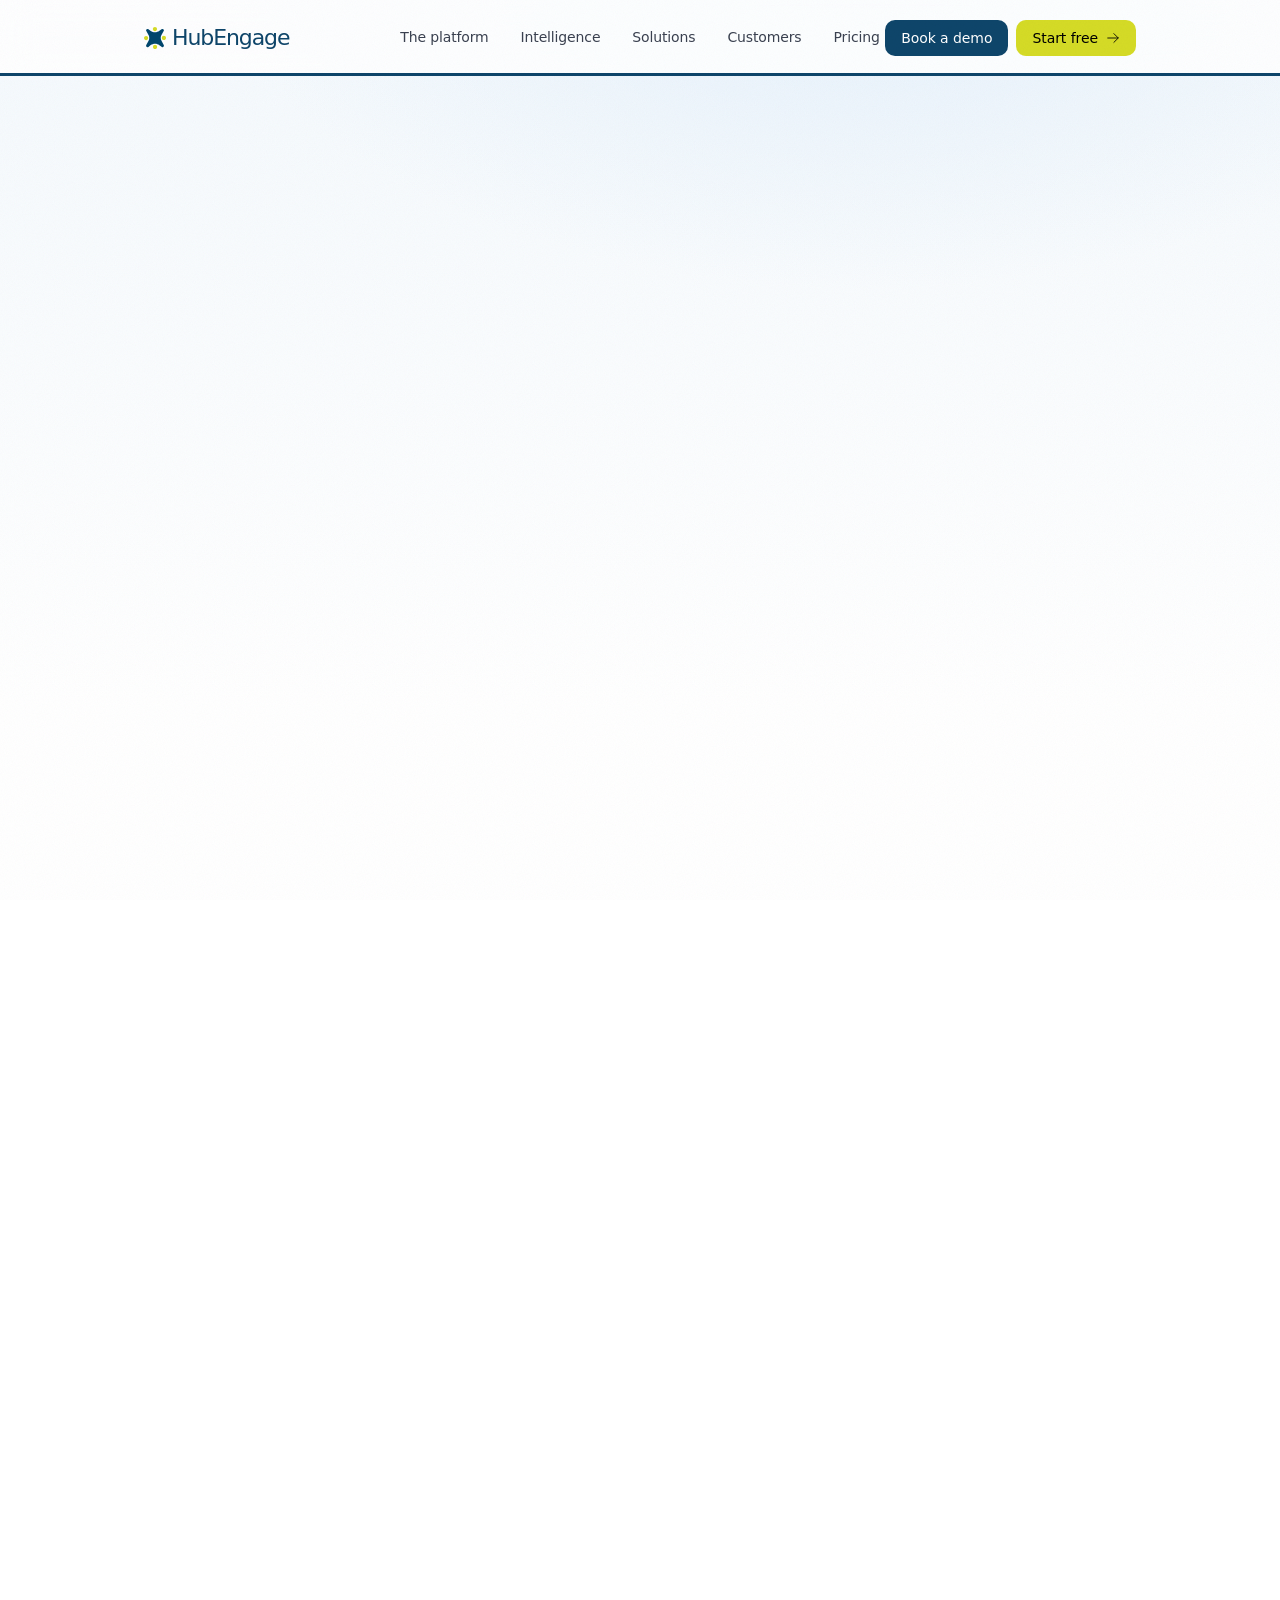
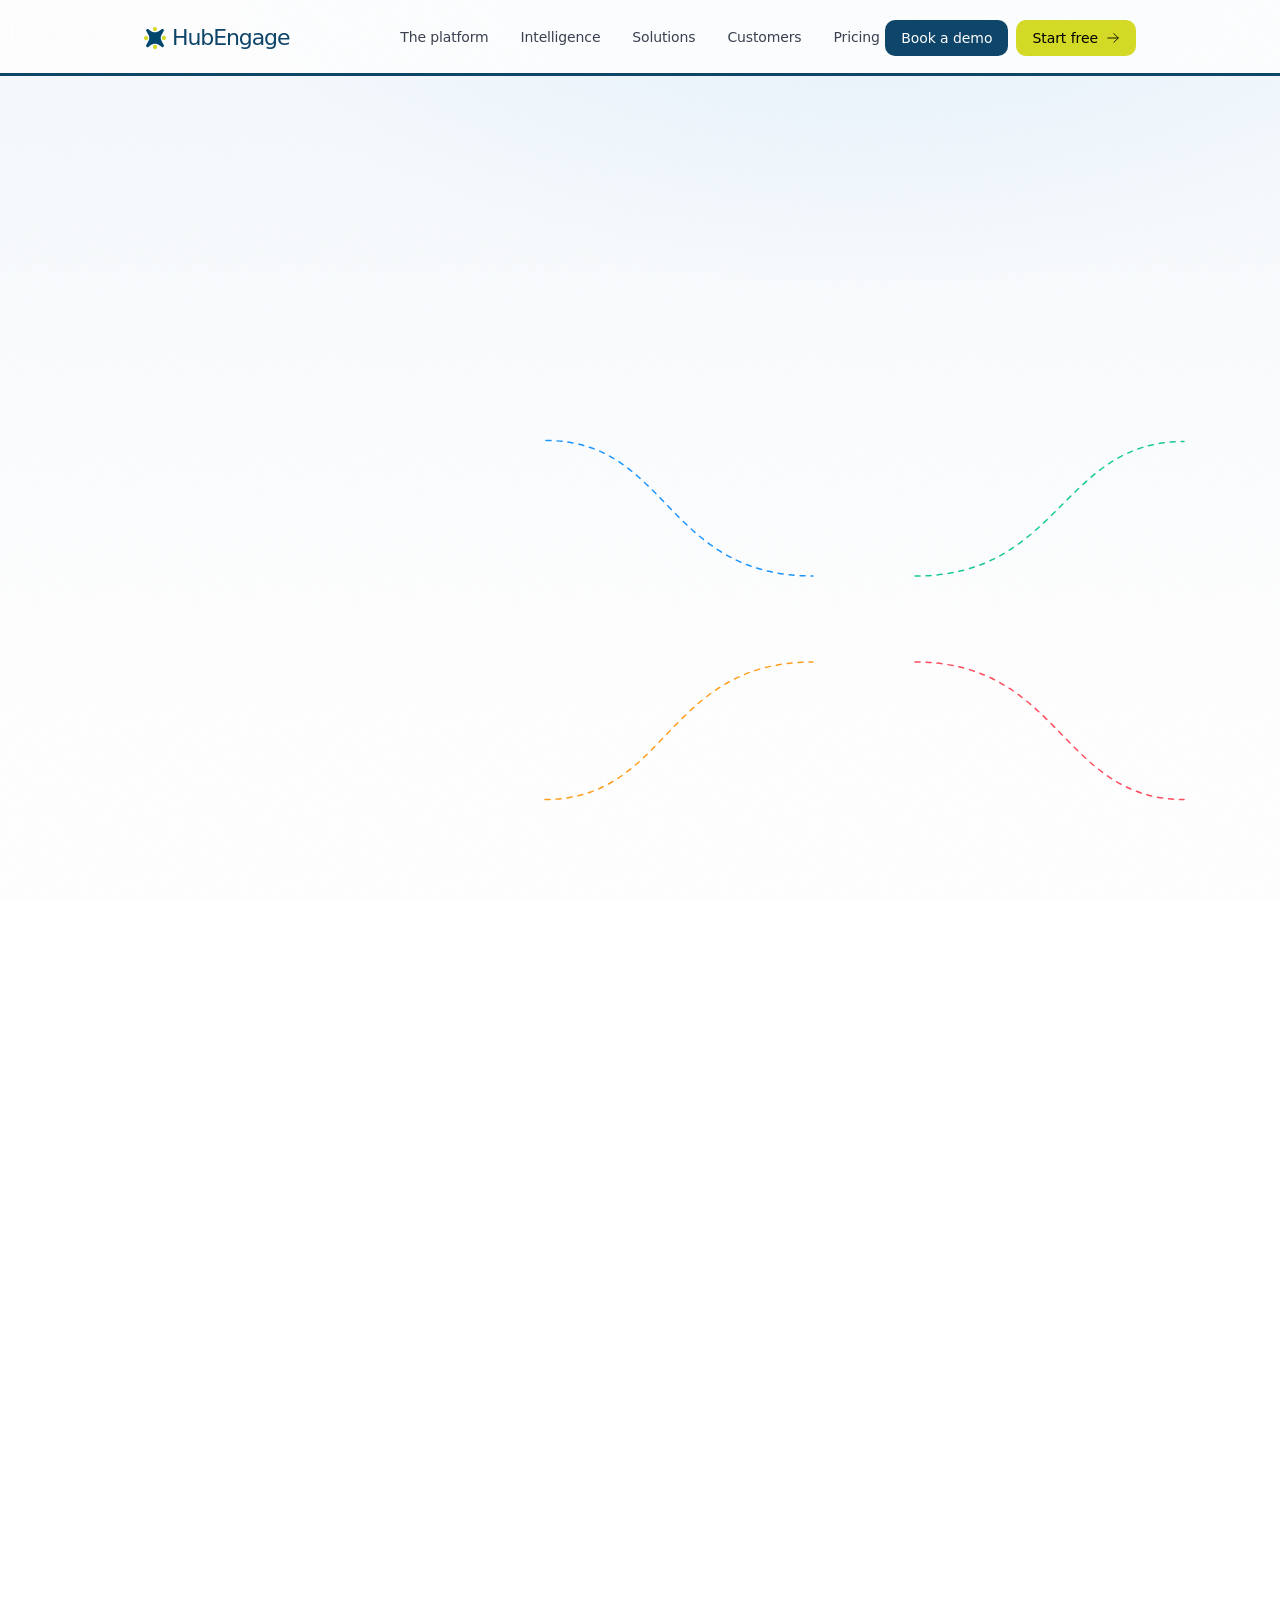
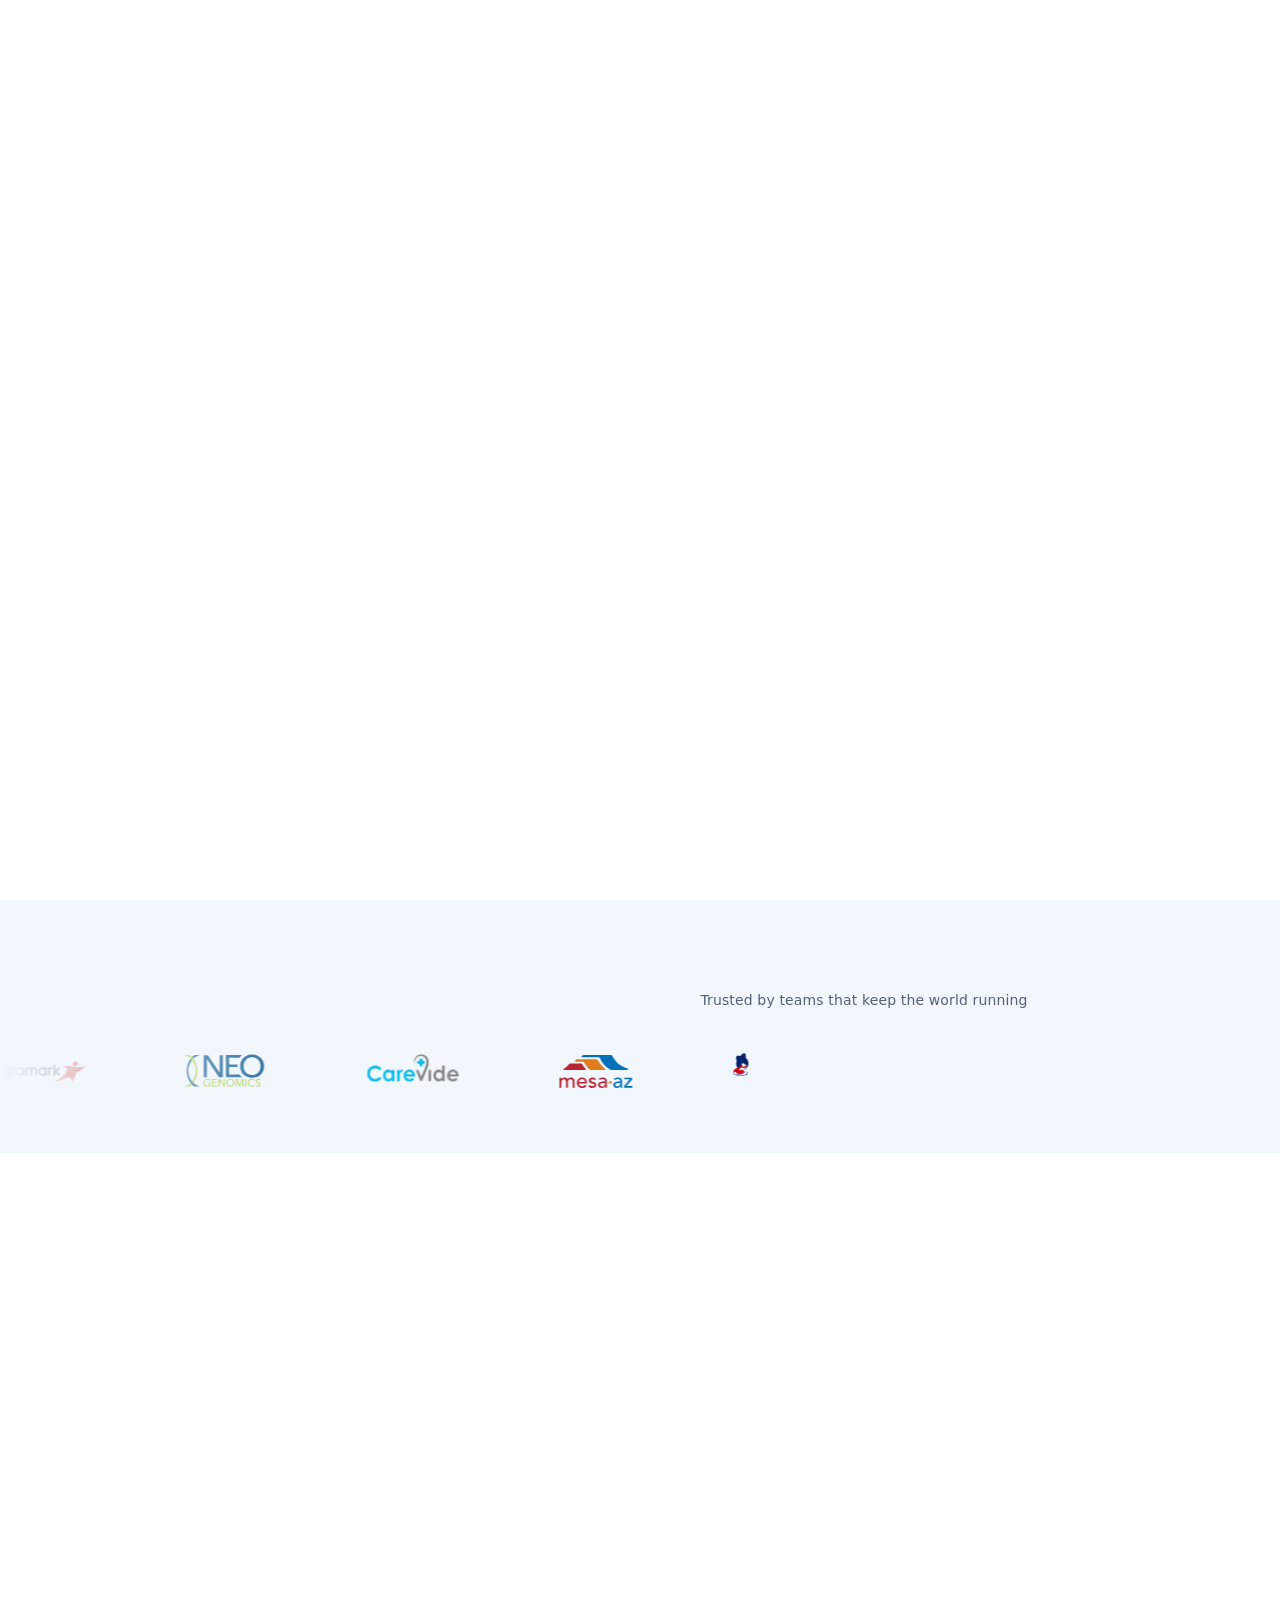
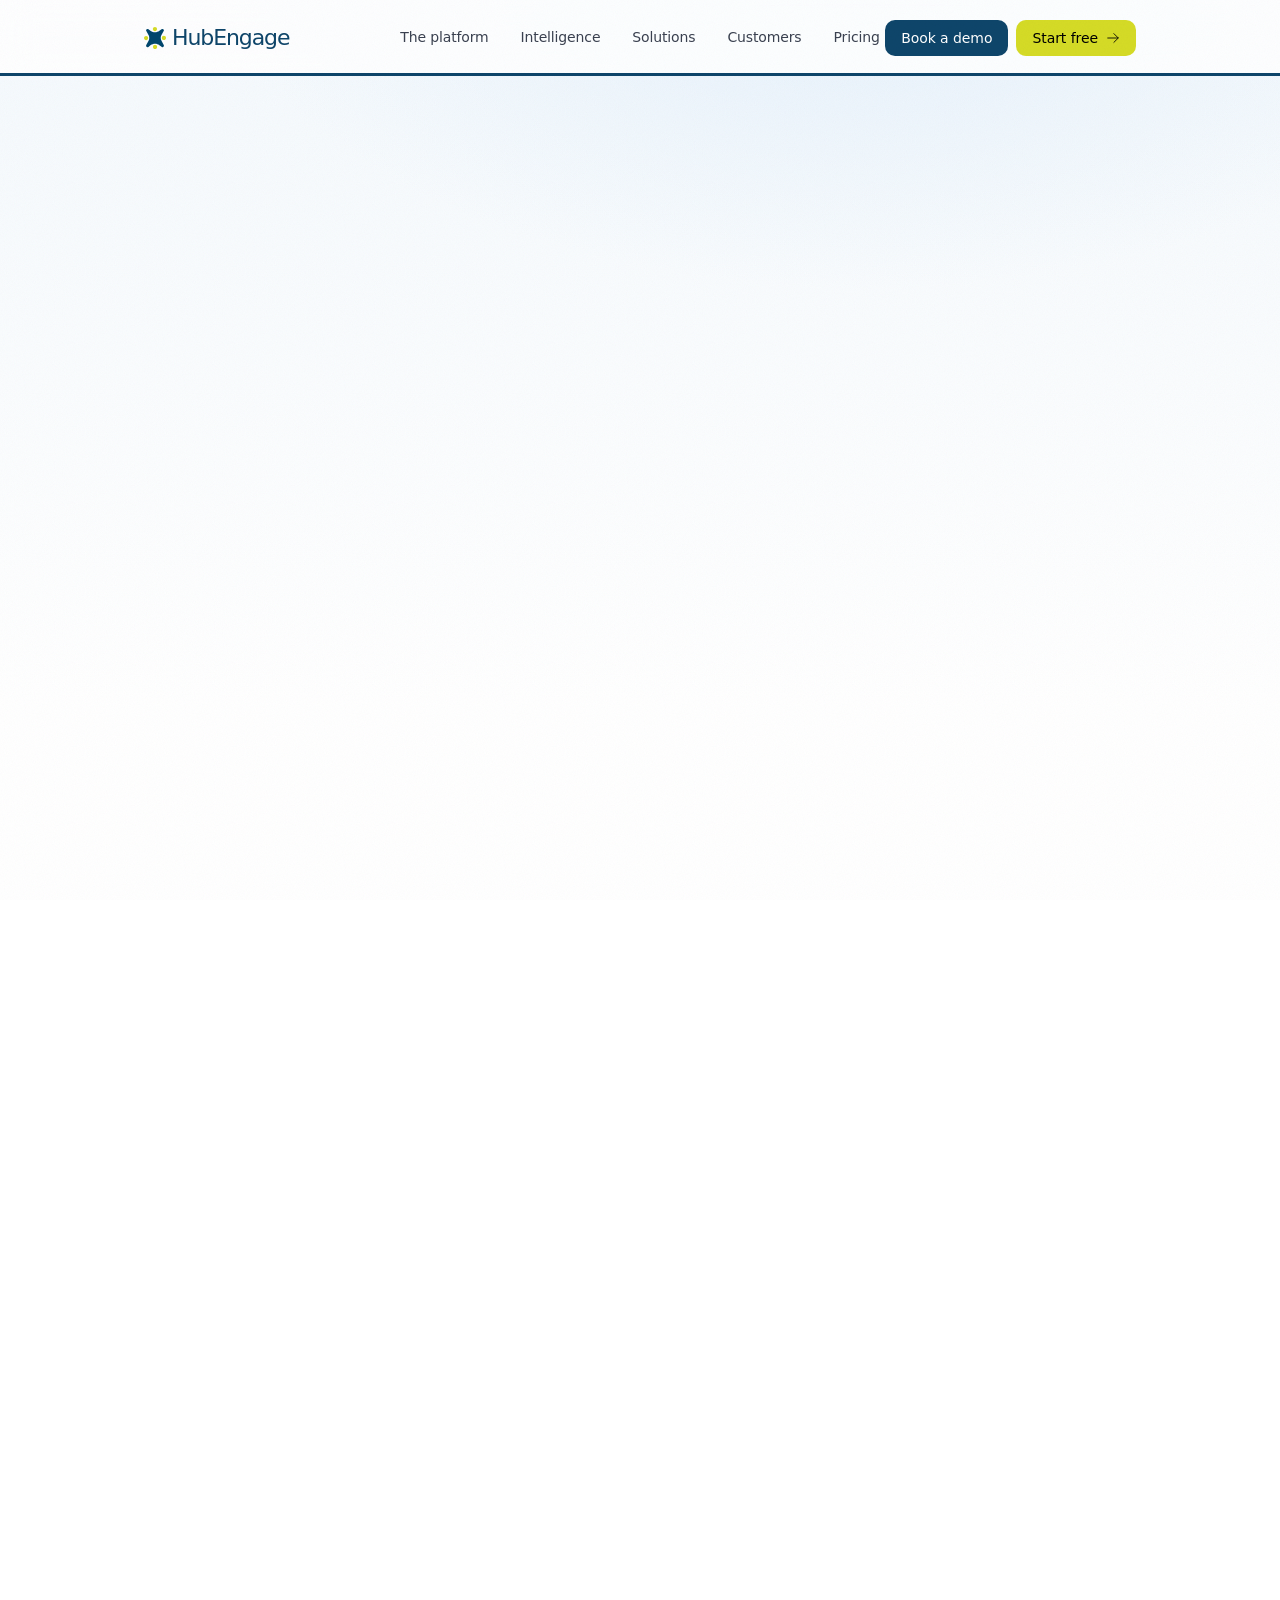
